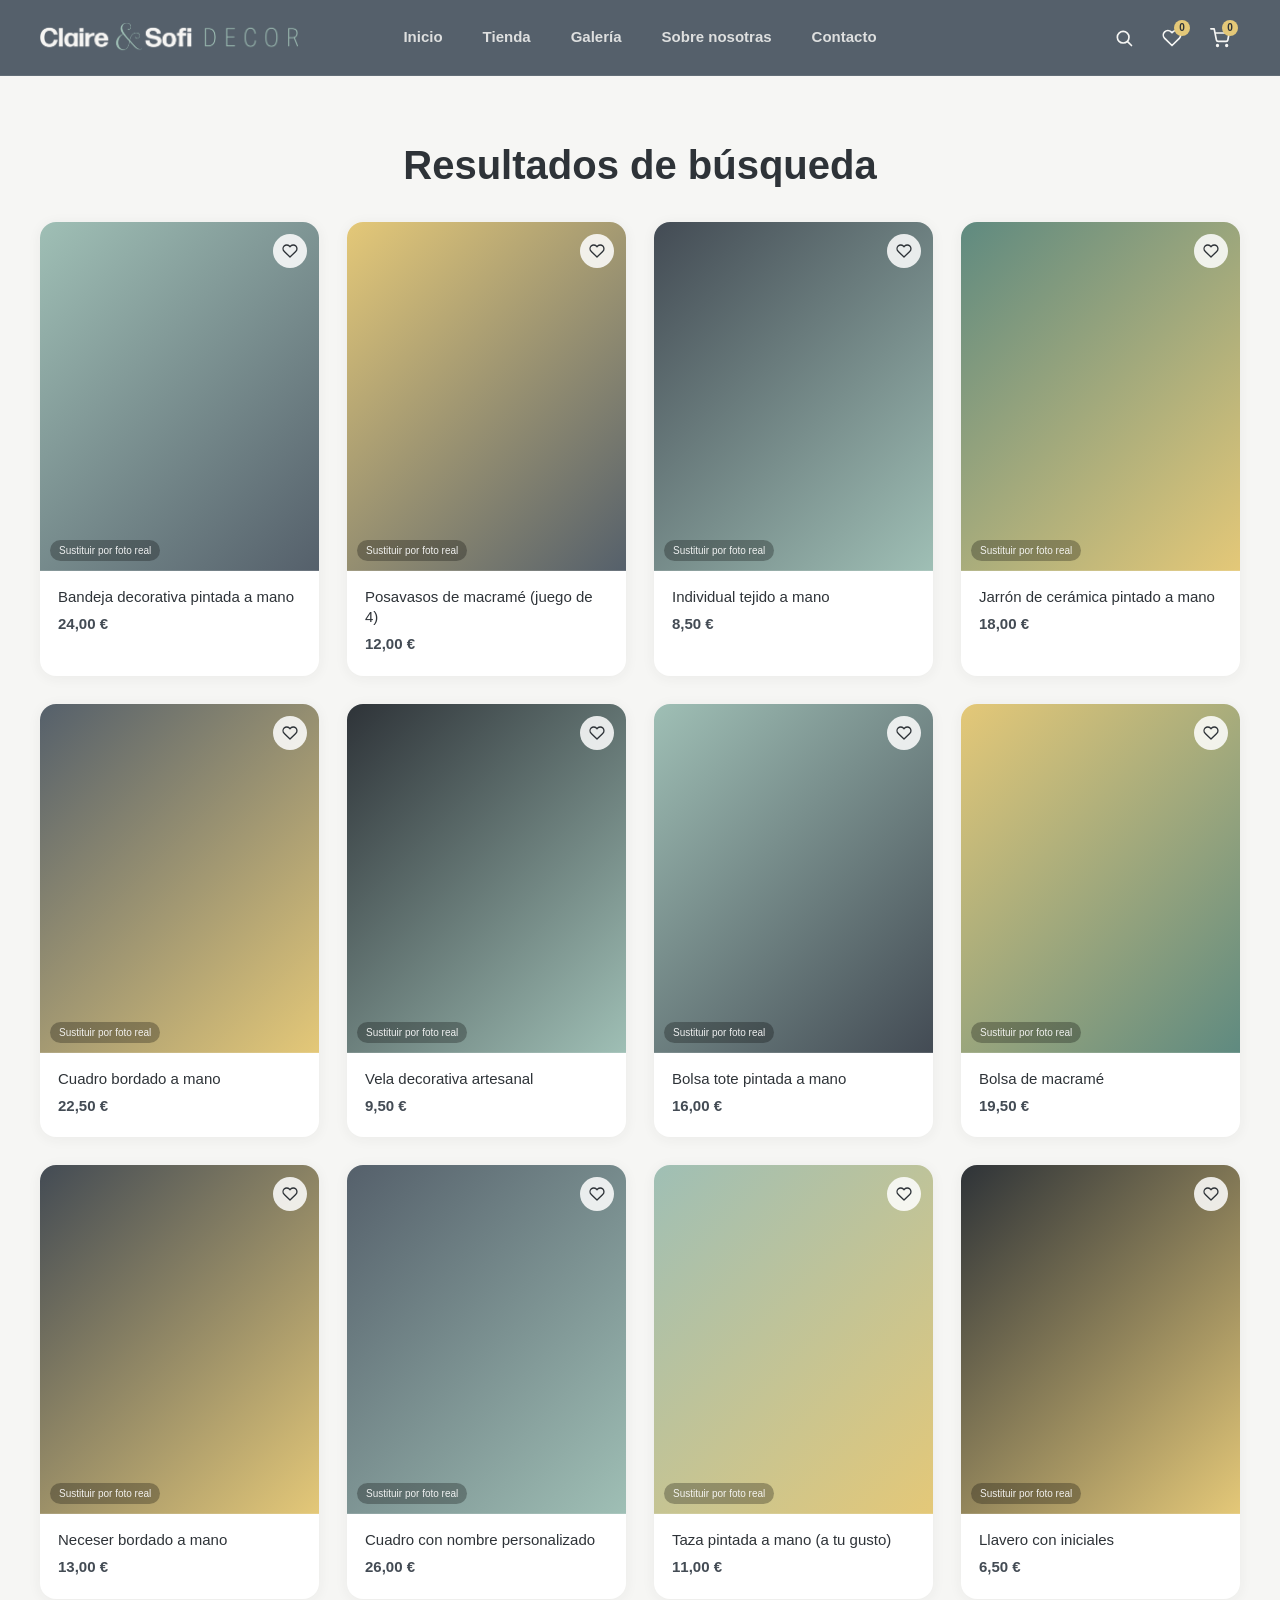
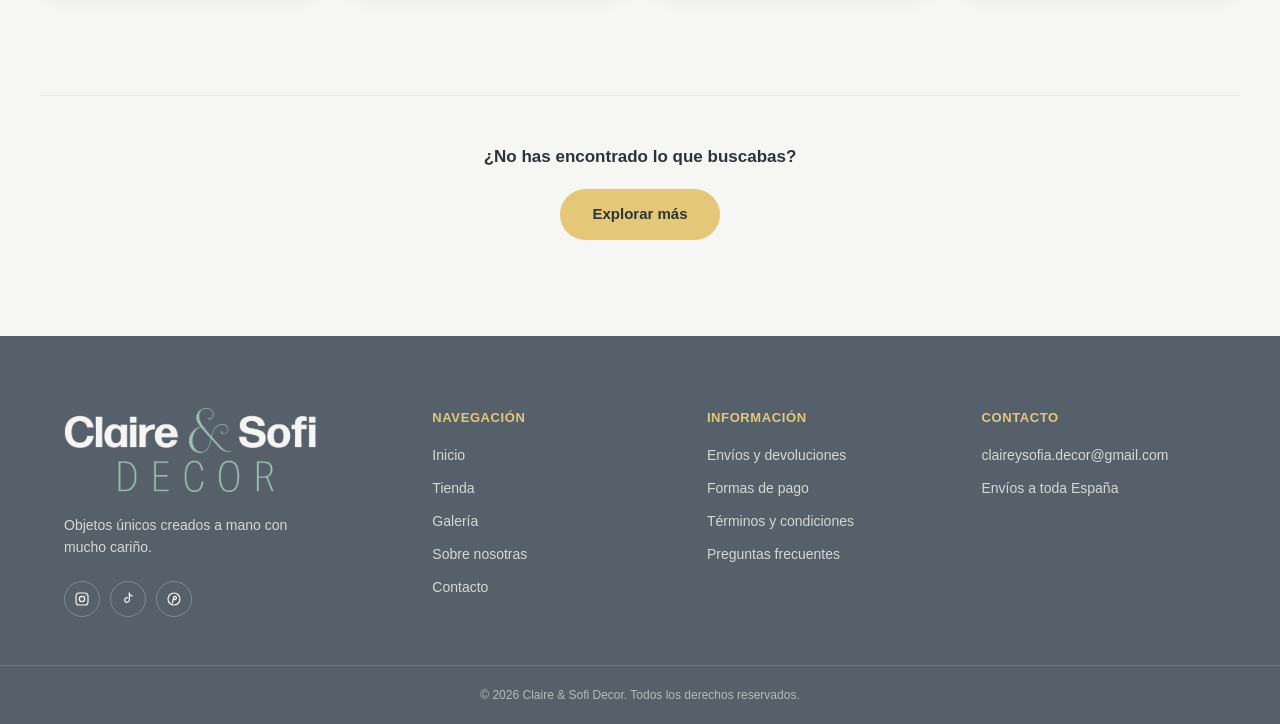
==== busqueda.html @ eb2c7fcc "all-upload" ====
<!DOCTYPE html>
<html lang="es">
<head>
  <meta charset="UTF-8">
  <meta name="viewport" content="width=device-width, initial-scale=1.0">
  <title>Resultados de búsqueda | Claire & Sofi Decor</title>
  <link rel="icon" href="assets/img/favicon_io/favicon.ico" sizes="any">
  <link rel="icon" type="image/png" sizes="32x32" href="assets/img/favicon_io/favicon-32x32.png">
  <link rel="icon" type="image/png" sizes="16x16" href="assets/img/favicon_io/favicon-16x16.png">
  <link rel="apple-touch-icon" sizes="180x180" href="assets/img/favicon_io/apple-touch-icon.png">
  <link rel="manifest" href="assets/img/favicon_io/site.webmanifest">
  <link rel="stylesheet" href="css/style.css">
</head>
<body>

  <!-- ===== NAV BAR ===== -->
  <header class="navbar">
    <div class="navbar__inner">

      <!-- Logo (izquierda) -->
      <a href="index.html" class="navbar__logo">
        <img src="assets/img/Logo_Semicondensed_Claro1.png" alt="Claire & Sofi Decor" class="navbar__logo-img">
      </a>

      <!-- Botón hamburguesa (solo móvil) -->
      <button class="navbar__toggle" id="navToggle" aria-label="Abrir menú" aria-expanded="false">
        <span></span>
        <span></span>
        <span></span>
      </button>

      <!-- Navegación (centro) -->
      <nav class="navbar__nav" id="navMenu">
        <a href="index.html#inicio" class="navbar__link">Inicio</a>

        <!-- "Tienda" abre un desplegable con categorías al pasar el ratón -->
        <div class="navbar__item navbar__item--dropdown" id="tiendaNavItem">
          <a href="tienda.html" class="navbar__link">Tienda</a>
          <div class="tienda-dropdown" id="tiendaDropdown">
            <div class="tienda-dropdown__inner">
              <a href="tienda.html" class="tienda-dropdown__item">
                <span class="tienda-dropdown__circle tienda-dropdown__circle--todo"></span>
                <span class="tienda-dropdown__label">Ver todo</span>
              </a>
              <a href="tienda.html?cat=servir" class="tienda-dropdown__item">
                <span class="tienda-dropdown__circle tienda-dropdown__circle--servir"></span>
                <span class="tienda-dropdown__label">Para servir</span>
              </a>
              <a href="tienda.html?cat=decorar" class="tienda-dropdown__item">
                <span class="tienda-dropdown__circle tienda-dropdown__circle--decorar"></span>
                <span class="tienda-dropdown__label">Para decorar</span>
              </a>
              <a href="tienda.html?cat=bolsas" class="tienda-dropdown__item">
                <span class="tienda-dropdown__circle tienda-dropdown__circle--bolsas"></span>
                <span class="tienda-dropdown__label">Bolsas</span>
              </a>
              <a href="tienda.html?cat=personalizado" class="tienda-dropdown__item">
                <span class="tienda-dropdown__circle tienda-dropdown__circle--personalizado"></span>
                <span class="tienda-dropdown__label">Personalizado</span>
              </a>
            </div>
          </div>
        </div>

        <a href="galeria.html" class="navbar__link">Galería</a>
        <a href="sobre-nosotras.html" class="navbar__link">Sobre nosotras</a>
        <a href="contacto.html" class="navbar__link">Contacto</a>
      </nav>

      <!-- Iconos (derecha) -->
      <div class="navbar__icons">
        <div class="navbar__search" id="navSearch">
          <input type="text" class="navbar__search-input" id="searchInput" placeholder="Buscar productos…" autocomplete="off">
          <button class="navbar__icon-btn navbar__search-btn" aria-label="Buscar" title="Buscar" id="searchToggle">
            <svg viewBox="0 0 24 24" fill="none" stroke="currentColor" stroke-width="2" stroke-linecap="round" stroke-linejoin="round"><circle cx="11" cy="11" r="7"></circle><line x1="21" y1="21" x2="16.65" y2="16.65"></line></svg>
          </button>
        </div>
        <a href="favoritos.html" class="navbar__icon-btn" aria-label="Favoritos" title="Favoritos">
          <svg viewBox="0 0 24 24" fill="none" stroke="currentColor" stroke-width="2" stroke-linecap="round" stroke-linejoin="round"><path d="M20.8 4.6a5.5 5.5 0 0 0-7.8 0L12 5.6l-1-1a5.5 5.5 0 0 0-7.8 7.8l1 1L12 21l7.8-7.6 1-1a5.5 5.5 0 0 0 0-7.8z"></path></svg>
          <span class="navbar__icon-badge" id="favoritesBadge">0</span>
        </a>
        <button class="navbar__icon-btn" aria-label="Carrito" title="Carrito">
          <svg viewBox="0 0 24 24" fill="none" stroke="currentColor" stroke-width="2" stroke-linecap="round" stroke-linejoin="round"><circle cx="9" cy="21" r="1"></circle><circle cx="20" cy="21" r="1"></circle><path d="M1 1h4l2.7 13.4a2 2 0 0 0 2 1.6h9.7a2 2 0 0 0 2-1.6L23 6H6"></path></svg>
          <span class="navbar__icon-badge">0</span>
        </button>
      </div>

    </div>
  </header>

  <!-- Fondo oscurecido mientras el desplegable de "Tienda" está abierto -->
  <div class="tienda-overlay" id="tiendaOverlay"></div>

  <main>

    <!-- ===== CABECERA DE RESULTADOS ===== -->
    <section class="shop-hero">
      <div class="shop-hero__inner">
        <h1 class="shop-hero__title" id="searchResultsTitle">Resultados de búsqueda</h1>
        <p class="shop-hero__subtitle" id="searchResultsSubtitle" hidden></p>
      </div>
    </section>

    <!-- ===== PRODUCTOS COINCIDENTES ===== -->
    <section class="shop">
      <div class="shop__inner">

        <div class="shop__grid" id="searchGrid">

          <!-- Para servir -->
          <article class="product-card" data-category="servir" data-id="bandeja-decorativa" data-description="Bandeja decorativa pintada a mano, ideal para servir en la mesa o decorar una estantería." data-name="Bandeja decorativa pintada a mano" data-price="24,00 €" data-image="linear-gradient(135deg, #9FBFB5, #55606B)">
            <div class="product-card__image" style="background-image: linear-gradient(135deg, #9FBFB5, #55606B);">
              <button class="product-card__fav" aria-label="Añadir a favoritos">
                <svg viewBox="0 0 24 24" fill="none" stroke="currentColor" stroke-width="2" stroke-linecap="round" stroke-linejoin="round"><path d="M20.8 4.6a5.5 5.5 0 0 0-7.8 0L12 5.6l-1-1a5.5 5.5 0 0 0-7.8 7.8l1 1L12 21l7.8-7.6 1-1a5.5 5.5 0 0 0 0-7.8z"></path></svg>
              </button>
              <span class="product-card__tag">Sustituir por foto real</span>
            </div>
            <div class="product-card__body">
              <h3 class="product-card__name">Bandeja decorativa pintada a mano</h3>
              <p class="product-card__price">24,00&nbsp;€</p>
            </div>
          </article>

          <article class="product-card" data-category="servir" data-id="posavasos-macrame" data-description="Juego de 4 posavasos tejidos a mano en macramé, perfectos para proteger tu mesa con estilo." data-name="Posavasos de macramé (juego de 4)" data-price="12,00 €" data-image="linear-gradient(135deg, #E4C878, #55606B)">
            <div class="product-card__image" style="background-image: linear-gradient(135deg, #E4C878, #55606B);">
              <button class="product-card__fav" aria-label="Añadir a favoritos">
                <svg viewBox="0 0 24 24" fill="none" stroke="currentColor" stroke-width="2" stroke-linecap="round" stroke-linejoin="round"><path d="M20.8 4.6a5.5 5.5 0 0 0-7.8 0L12 5.6l-1-1a5.5 5.5 0 0 0-7.8 7.8l1 1L12 21l7.8-7.6 1-1a5.5 5.5 0 0 0 0-7.8z"></path></svg>
              </button>
              <span class="product-card__tag">Sustituir por foto real</span>
            </div>
            <div class="product-card__body">
              <h3 class="product-card__name">Posavasos de macramé (juego de 4)</h3>
              <p class="product-card__price">12,00&nbsp;€</p>
            </div>
          </article>

          <article class="product-card" data-category="servir" data-id="individual-tejido" data-description="Individual tejido a mano en fibra natural, para vestir la mesa en el día a día o en ocasiones especiales." data-name="Individual tejido a mano" data-price="8,50 €" data-image="linear-gradient(135deg, #434B54, #9FBFB5)">
            <div class="product-card__image" style="background-image: linear-gradient(135deg, #434B54, #9FBFB5);">
              <button class="product-card__fav" aria-label="Añadir a favoritos">
                <svg viewBox="0 0 24 24" fill="none" stroke="currentColor" stroke-width="2" stroke-linecap="round" stroke-linejoin="round"><path d="M20.8 4.6a5.5 5.5 0 0 0-7.8 0L12 5.6l-1-1a5.5 5.5 0 0 0-7.8 7.8l1 1L12 21l7.8-7.6 1-1a5.5 5.5 0 0 0 0-7.8z"></path></svg>
              </button>
              <span class="product-card__tag">Sustituir por foto real</span>
            </div>
            <div class="product-card__body">
              <h3 class="product-card__name">Individual tejido a mano</h3>
              <p class="product-card__price">8,50&nbsp;€</p>
            </div>
          </article>

          <!-- Para decorar -->
          <article class="product-card" data-category="decorar" data-id="jarron-ceramica" data-description="Jarrón de cerámica pintado a mano, pieza única para flores secas o naturales." data-name="Jarrón de cerámica pintado a mano" data-price="18,00 €" data-image="linear-gradient(135deg, #5F8A80, #E4C878)">
            <div class="product-card__image" style="background-image: linear-gradient(135deg, #5F8A80, #E4C878);">
              <button class="product-card__fav" aria-label="Añadir a favoritos">
                <svg viewBox="0 0 24 24" fill="none" stroke="currentColor" stroke-width="2" stroke-linecap="round" stroke-linejoin="round"><path d="M20.8 4.6a5.5 5.5 0 0 0-7.8 0L12 5.6l-1-1a5.5 5.5 0 0 0-7.8 7.8l1 1L12 21l7.8-7.6 1-1a5.5 5.5 0 0 0 0-7.8z"></path></svg>
              </button>
              <span class="product-card__tag">Sustituir por foto real</span>
            </div>
            <div class="product-card__body">
              <h3 class="product-card__name">Jarrón de cerámica pintado a mano</h3>
              <p class="product-card__price">18,00&nbsp;€</p>
            </div>
          </article>

          <article class="product-card" data-category="decorar" data-id="cuadro-bordado" data-description="Cuadro bordado a mano con hilo de algodón, un toque textil y artesanal para cualquier pared." data-name="Cuadro bordado a mano" data-price="22,50 €" data-image="linear-gradient(135deg, #55606B, #E4C878)">
            <div class="product-card__image" style="background-image: linear-gradient(135deg, #55606B, #E4C878);">
              <button class="product-card__fav" aria-label="Añadir a favoritos">
                <svg viewBox="0 0 24 24" fill="none" stroke="currentColor" stroke-width="2" stroke-linecap="round" stroke-linejoin="round"><path d="M20.8 4.6a5.5 5.5 0 0 0-7.8 0L12 5.6l-1-1a5.5 5.5 0 0 0-7.8 7.8l1 1L12 21l7.8-7.6 1-1a5.5 5.5 0 0 0 0-7.8z"></path></svg>
              </button>
              <span class="product-card__tag">Sustituir por foto real</span>
            </div>
            <div class="product-card__body">
              <h3 class="product-card__name">Cuadro bordado a mano</h3>
              <p class="product-card__price">22,50&nbsp;€</p>
            </div>
          </article>

          <article class="product-card" data-category="decorar" data-id="vela-decorativa" data-description="Vela decorativa artesanal, aromática y hecha con cera natural." data-name="Vela decorativa artesanal" data-price="9,50 €" data-image="linear-gradient(135deg, #2E3338, #9FBFB5)">
            <div class="product-card__image" style="background-image: linear-gradient(135deg, #2E3338, #9FBFB5);">
              <button class="product-card__fav" aria-label="Añadir a favoritos">
                <svg viewBox="0 0 24 24" fill="none" stroke="currentColor" stroke-width="2" stroke-linecap="round" stroke-linejoin="round"><path d="M20.8 4.6a5.5 5.5 0 0 0-7.8 0L12 5.6l-1-1a5.5 5.5 0 0 0-7.8 7.8l1 1L12 21l7.8-7.6 1-1a5.5 5.5 0 0 0 0-7.8z"></path></svg>
              </button>
              <span class="product-card__tag">Sustituir por foto real</span>
            </div>
            <div class="product-card__body">
              <h3 class="product-card__name">Vela decorativa artesanal</h3>
              <p class="product-card__price">9,50&nbsp;€</p>
            </div>
          </article>

          <!-- Bolsas -->
          <article class="product-card" data-category="bolsas" data-id="bolsa-tote" data-description="Bolsa tote de tela pintada a mano, resistente y perfecta para el día a día." data-name="Bolsa tote pintada a mano" data-price="16,00 €" data-image="linear-gradient(135deg, #9FBFB5, #434B54)">
            <div class="product-card__image" style="background-image: linear-gradient(135deg, #9FBFB5, #434B54);">
              <button class="product-card__fav" aria-label="Añadir a favoritos">
                <svg viewBox="0 0 24 24" fill="none" stroke="currentColor" stroke-width="2" stroke-linecap="round" stroke-linejoin="round"><path d="M20.8 4.6a5.5 5.5 0 0 0-7.8 0L12 5.6l-1-1a5.5 5.5 0 0 0-7.8 7.8l1 1L12 21l7.8-7.6 1-1a5.5 5.5 0 0 0 0-7.8z"></path></svg>
              </button>
              <span class="product-card__tag">Sustituir por foto real</span>
            </div>
            <div class="product-card__body">
              <h3 class="product-card__name">Bolsa tote pintada a mano</h3>
              <p class="product-card__price">16,00&nbsp;€</p>
            </div>
          </article>

          <article class="product-card" data-category="bolsas" data-id="bolsa-macrame" data-description="Bolsa tejida a mano en macramé, ligera y con mucho carácter." data-name="Bolsa de macramé" data-price="19,50 €" data-image="linear-gradient(135deg, #E4C878, #5F8A80)">
            <div class="product-card__image" style="background-image: linear-gradient(135deg, #E4C878, #5F8A80);">
              <button class="product-card__fav" aria-label="Añadir a favoritos">
                <svg viewBox="0 0 24 24" fill="none" stroke="currentColor" stroke-width="2" stroke-linecap="round" stroke-linejoin="round"><path d="M20.8 4.6a5.5 5.5 0 0 0-7.8 0L12 5.6l-1-1a5.5 5.5 0 0 0-7.8 7.8l1 1L12 21l7.8-7.6 1-1a5.5 5.5 0 0 0 0-7.8z"></path></svg>
              </button>
              <span class="product-card__tag">Sustituir por foto real</span>
            </div>
            <div class="product-card__body">
              <h3 class="product-card__name">Bolsa de macramé</h3>
              <p class="product-card__price">19,50&nbsp;€</p>
            </div>
          </article>

          <article class="product-card" data-category="bolsas" data-id="neceser-bordado" data-description="Neceser bordado a mano, ideal para guardar tus cosas con un toque personal." data-name="Neceser bordado a mano" data-price="13,00 €" data-image="linear-gradient(135deg, #434B54, #E4C878)">
            <div class="product-card__image" style="background-image: linear-gradient(135deg, #434B54, #E4C878);">
              <button class="product-card__fav" aria-label="Añadir a favoritos">
                <svg viewBox="0 0 24 24" fill="none" stroke="currentColor" stroke-width="2" stroke-linecap="round" stroke-linejoin="round"><path d="M20.8 4.6a5.5 5.5 0 0 0-7.8 0L12 5.6l-1-1a5.5 5.5 0 0 0-7.8 7.8l1 1L12 21l7.8-7.6 1-1a5.5 5.5 0 0 0 0-7.8z"></path></svg>
              </button>
              <span class="product-card__tag">Sustituir por foto real</span>
            </div>
            <div class="product-card__body">
              <h3 class="product-card__name">Neceser bordado a mano</h3>
              <p class="product-card__price">13,00&nbsp;€</p>
            </div>
          </article>

          <!-- Personalizado -->
          <article class="product-card" data-category="personalizado" data-id="cuadro-personalizado" data-description="Cuadro personalizado con el nombre que tú elijas, perfecto como regalo." data-name="Cuadro con nombre personalizado" data-price="26,00 €" data-image="linear-gradient(135deg, #55606B, #9FBFB5)">
            <div class="product-card__image" style="background-image: linear-gradient(135deg, #55606B, #9FBFB5);">
              <button class="product-card__fav" aria-label="Añadir a favoritos">
                <svg viewBox="0 0 24 24" fill="none" stroke="currentColor" stroke-width="2" stroke-linecap="round" stroke-linejoin="round"><path d="M20.8 4.6a5.5 5.5 0 0 0-7.8 0L12 5.6l-1-1a5.5 5.5 0 0 0-7.8 7.8l1 1L12 21l7.8-7.6 1-1a5.5 5.5 0 0 0 0-7.8z"></path></svg>
              </button>
              <span class="product-card__tag">Sustituir por foto real</span>
            </div>
            <div class="product-card__body">
              <h3 class="product-card__name">Cuadro con nombre personalizado</h3>
              <p class="product-card__price">26,00&nbsp;€</p>
            </div>
          </article>

          <article class="product-card" data-category="personalizado" data-id="taza-personalizada" data-description="Taza pintada a mano y personalizable a tu gusto, ideal para regalar." data-name="Taza pintada a mano (a tu gusto)" data-price="11,00 €" data-image="linear-gradient(135deg, #9FBFB5, #E4C878)">
            <div class="product-card__image" style="background-image: linear-gradient(135deg, #9FBFB5, #E4C878);">
              <button class="product-card__fav" aria-label="Añadir a favoritos">
                <svg viewBox="0 0 24 24" fill="none" stroke="currentColor" stroke-width="2" stroke-linecap="round" stroke-linejoin="round"><path d="M20.8 4.6a5.5 5.5 0 0 0-7.8 0L12 5.6l-1-1a5.5 5.5 0 0 0-7.8 7.8l1 1L12 21l7.8-7.6 1-1a5.5 5.5 0 0 0 0-7.8z"></path></svg>
              </button>
              <span class="product-card__tag">Sustituir por foto real</span>
            </div>
            <div class="product-card__body">
              <h3 class="product-card__name">Taza pintada a mano (a tu gusto)</h3>
              <p class="product-card__price">11,00&nbsp;€</p>
            </div>
          </article>

          <article class="product-card" data-category="personalizado" data-id="llavero-iniciales" data-description="Llavero artesanal personalizado con las iniciales que quieras." data-name="Llavero con iniciales" data-price="6,50 €" data-image="linear-gradient(135deg, #2E3338, #E4C878)">
            <div class="product-card__image" style="background-image: linear-gradient(135deg, #2E3338, #E4C878);">
              <button class="product-card__fav" aria-label="Añadir a favoritos">
                <svg viewBox="0 0 24 24" fill="none" stroke="currentColor" stroke-width="2" stroke-linecap="round" stroke-linejoin="round"><path d="M20.8 4.6a5.5 5.5 0 0 0-7.8 0L12 5.6l-1-1a5.5 5.5 0 0 0-7.8 7.8l1 1L12 21l7.8-7.6 1-1a5.5 5.5 0 0 0 0-7.8z"></path></svg>
              </button>
              <span class="product-card__tag">Sustituir por foto real</span>
            </div>
            <div class="product-card__body">
              <h3 class="product-card__name">Llavero con iniciales</h3>
              <p class="product-card__price">6,50&nbsp;€</p>
            </div>
          </article>

        </div>

        <p class="shop__empty" id="searchEmpty" hidden>No hemos encontrado ningún producto que coincida con tu búsqueda.</p>

      </div>
    </section>

    <!-- ===== ¿NO HAS ENCONTRADO LO QUE BUSCABAS? ===== -->
    <section class="search-more">
      <div class="search-more__inner">
        <p class="search-more__text">¿No has encontrado lo que buscabas?</p>
        <a href="tienda.html" class="btn-accent">Explorar más</a>
      </div>
    </section>

  </main>

  <!-- ===== PIE DE PÁGINA ===== -->
  <footer class="footer">
    <div class="footer__inner">

      <div class="footer__col footer__col--brand">
        <img src="assets/img/Logo_Claro1.png" alt="Claire & Sofi Decor" class="footer__logo">
        <p class="footer__tagline">Objetos únicos creados a mano con mucho cariño.</p>
        <div class="footer__social">
          <a href="#" class="footer__social-link" aria-label="Instagram">
            <svg viewBox="0 0 24 24" fill="none" stroke="currentColor" stroke-width="1.8" stroke-linecap="round" stroke-linejoin="round"><rect x="3" y="3" width="18" height="18" rx="5"></rect><circle cx="12" cy="12" r="4"></circle><circle cx="17.5" cy="6.5" r="0.8" fill="currentColor" stroke="none"></circle></svg>
          </a>
          <a href="#" class="footer__social-link" aria-label="TikTok">
            <svg viewBox="0 0 24 24" fill="none" stroke="currentColor" stroke-width="1.8" stroke-linecap="round" stroke-linejoin="round"><path d="M14 3v10.5a3.5 3.5 0 1 1-3-3.46"></path><path d="M14 3c0 2.5 2 4.5 4.5 4.5"></path></svg>
          </a>
          <a href="#" class="footer__social-link" aria-label="Pinterest">
            <svg viewBox="0 0 24 24" fill="none" stroke="currentColor" stroke-width="1.8" stroke-linecap="round" stroke-linejoin="round"><circle cx="12" cy="12" r="9"></circle><path d="M9.5 18c1-3.5 1.5-6 2-8.5.4-2 3.5-2 4 .2.3 1.4-.5 3.3-2.2 3.3-1 0-1.6-.7-1.4-1.7"></path></svg>
          </a>
        </div>
      </div>

      <div class="footer__col">
        <h3 class="footer__heading">Navegación</h3>
        <nav class="footer__links">
          <a href="index.html#inicio">Inicio</a>
          <a href="tienda.html">Tienda</a>
          <a href="galeria.html">Galería</a>
          <a href="sobre-nosotras.html">Sobre nosotras</a>
          <a href="contacto.html">Contacto</a>
        </nav>
      </div>

      <div class="footer__col">
        <h3 class="footer__heading">Información</h3>
        <nav class="footer__links">
          <a href="#">Envíos y devoluciones</a>
          <a href="#">Formas de pago</a>
          <a href="#">Términos y condiciones</a>
          <a href="contacto.html#preguntas-frecuentes">Preguntas frecuentes</a>
        </nav>
      </div>

      <div class="footer__col">
        <h3 class="footer__heading">Contacto</h3>
        <nav class="footer__links">
          <a href="mailto:claireysofia.decor@gmail.com">claireysofia.decor@gmail.com</a>
          <span class="footer__info">Envíos a toda España</span>
        </nav>
      </div>

    </div>

    <div class="footer__bottom">
      <p>© 2026 Claire & Sofi Decor. Todos los derechos reservados.</p>
    </div>
  </footer>

  <script src="js/script.js"></script>
</body>
</html>
---- css/style.css ----
/* =========================================================
   Claire & Sofi Decor — hoja de estilos base
   Paleta: C · Minimal elegante (gris + amarillo + verde agua)
   ========================================================= */

:root {
  /* Paleta de color (fácil de cambiar más adelante) */
  --color-bg:        #F6F6F4; /* gris muy claro, fondo */
  --color-surface:   #FFFFFF; /* blanco tarjetas / nav */
  --color-text:      #2E3338; /* gris casi negro, texto */
  --color-text-soft: #5A616A; /* gris oscuro, texto secundario (antes #8A9099, muy claro para leer bien) */

  --color-primary:   #55606B; /* gris pizarra (color principal) */
  --color-primary-dark: #434B54;
  --color-secondary: #9FBFB5; /* verde agua (acento 2) */
  --color-accent:    #E4C878; /* amarillo suave (acento 1) */

  --color-border:    #EAEAE7;

  /* Tipografía */
  /* Aktiv Grotesk Cd Thin es una fuente de pago (Dalton Maag), no está en Google Fonts.
     Si tenéis los archivos (.woff2), añadidlos en assets/fonts/ y avisadme para
     activar el @font-face de abajo. Mientras tanto se usa un fallback del sistema. */
  --font-heading: 'Aktiv Grotesk Cd Thin', 'Oswald', 'Arial Narrow', sans-serif;
  /* El texto de cuerpo (párrafos) usaba la misma fuente que los títulos —
     "Cd" es condensada y "Thin" muy fina, y con el fallback (Oswald/Arial
     Narrow, también condensados) el texto largo se leía demasiado
     delgado y apretado. Ahora usa un fallback de ancho normal (el mismo
     tipo de pila que --font-nav) mientras no haya un archivo de la
     tipografía real pensado para párrafos. */
  --font-body: 'Aktiv Grotesk', -apple-system, BlinkMacSystemFont, 'Segoe UI', Roboto, Helvetica, Arial, sans-serif;
  /* Variante para la nav bar: ni "Thin" (demasiado fina) ni "Cd"/condensada
     (demasiado compacta). Se prueba primero el ancho normal de Aktiv
     Grotesk en un peso medio, y si no está instalada, el fallback ya NO
     es una tipografía condensada (Oswald/Arial Narrow lo son) sino una
     de ancho normal. */
  --font-nav: 'Aktiv Grotesk Medium', 'Aktiv Grotesk', -apple-system, BlinkMacSystemFont, 'Segoe UI', Roboto, Helvetica, Arial, sans-serif;

  /* Layout */
  --nav-height: 76px;
  --max-width: 1200px;
}

/* Cuando tengáis los archivos de la fuente, descomentad esto y ajustad la ruta:
@font-face {
  font-family: 'Aktiv Grotesk Cd Thin';
  src: url('../assets/fonts/AktivGroteskCd-Thin.woff2') format('woff2');
  font-weight: 100;
  font-style: normal;
  font-display: swap;
}
*/

/* ---------- Reset básico ---------- */
* {
  margin: 0;
  padding: 0;
  box-sizing: border-box;
}

html {
  scroll-behavior: smooth;
  scroll-padding-top: var(--nav-height);
}

body {
  font-family: var(--font-body);
  background-color: var(--color-bg);
  color: var(--color-text);
  line-height: 1.5;
  -webkit-font-smoothing: antialiased;
}

a {
  text-decoration: none;
  color: inherit;
}

button {
  font-family: inherit;
  cursor: pointer;
  border: none;
  background: none;
}

img {
  max-width: 100%;
  display: block;
}

ul {
  list-style: none;
}

/* =========================================================
   NAV BAR
   ========================================================= */

.navbar {
  position: sticky;
  top: 0;
  z-index: 100;
  height: var(--nav-height);
  background-color: var(--color-primary); /* gris pizarra #55606B */
  border-bottom: 1px solid rgba(255,255,255,0.08);
  font-family: var(--font-nav); /* versión más gruesa que el Thin del resto de la página */
}

.navbar__inner {
  /* Sin max-width: si no, en pantallas anchas el contenido se queda centrado
     en una franja de 1200px y deja huecos enormes a los lados aunque el
     padding sea pequeño. Así el logo/iconos quedan cerca del borde real
     de la ventana, con solo el padding de abajo como margen. */
  height: 100%;
  padding: 0 40px;
  display: flex;
  align-items: center;
  justify-content: space-between;
  gap: 16px;
}

/* --- Logo --- */
.navbar__logo {
  display: flex;
  align-items: center;
  gap: 8px;
  flex-shrink: 0;
}

.navbar__logo-img {
  height: 30px;
  width: auto;
  display: block;
}

/* --- Navegación central --- */
.navbar__nav {
  display: flex;
  align-items: center;
  gap: 36px;
  position: absolute;
  left: 50%;
  transform: translateX(-50%);
}

.navbar__link {
  position: relative;
  font-size: 15px;
  font-weight: 600;
  color: var(--color-bg); /* nav de fondo oscuro: texto claro por defecto */
  opacity: 0.85;
  padding: 8px 2px;
  transition: color 0.2s ease, opacity 0.2s ease;
  white-space: nowrap;
}

.navbar__link::after {
  content: '';
  position: absolute;
  left: 0;
  right: 0;
  bottom: 0;
  height: 2px;
  background-color: var(--color-accent);
  transform: scaleX(0);
  transform-origin: center;
  transition: transform 0.2s ease;
}

.navbar__link:hover {
  color: #fff;
  opacity: 1;
}

.navbar__link:hover::after {
  transform: scaleX(1);
}

.navbar__link.is-active {
  color: var(--color-accent);
  opacity: 1;
}

.navbar__link.is-active::after {
  transform: scaleX(1);
}

/* --- Iconos derecha --- */
.navbar__icons {
  display: flex;
  align-items: center;
  gap: 8px;
  flex-shrink: 0;
}

.navbar__icon-btn {
  position: relative;
  display: flex;
  align-items: center;
  justify-content: center;
  width: 40px;
  height: 40px;
  border-radius: 50%;
  color: var(--color-bg); /* nav de fondo oscuro: iconos claros */
  transition: background-color 0.2s ease, color 0.2s ease;
}

.navbar__icon-btn svg {
  width: 20px;
  height: 20px;
}

.navbar__icon-btn:hover {
  background-color: var(--color-surface);
  color: var(--color-primary);
}

.navbar__icon-btn.is-active {
  background-color: var(--color-surface);
  color: var(--color-primary);
}

/* --- Búsqueda expandible --- */
.navbar__search {
  position: relative;
  display: flex;
  align-items: center;
}

.navbar__search-btn {
  position: relative;
  z-index: 2;
}

/* Mientras la barra está desplegada, el icono se apoya sobre un fondo
   blanco: tiene que verse oscuro (por defecto es claro, pensado para el
   fondo oscuro de la navbar) y además pasa a funcionar como botón de
   "buscar" que lleva a la página de resultados. */
.navbar__search.is-open .navbar__search-btn {
  color: var(--color-primary-dark);
}

.navbar__search.is-open .navbar__search-btn:hover {
  background-color: var(--color-surface);
  color: var(--color-primary-dark);
}

.navbar__search-input {
  position: absolute;
  top: 50%;
  right: 0;
  transform: translateY(-50%);
  width: 0;
  height: 40px;
  padding: 0;
  border: none;
  outline: none;
  border-radius: 999px;
  background-color: #fff;
  color: var(--color-text);
  font-family: inherit;
  font-size: 14px;
  opacity: 0;
  pointer-events: none;
  box-shadow: 0 8px 20px rgba(46, 51, 56, 0.18);
  transition: width 0.25s ease, opacity 0.2s ease, padding 0.25s ease;
}

.navbar__search-input::placeholder {
  color: var(--color-text-soft);
}

.navbar__search.is-open .navbar__search-input {
  width: 240px;
  padding: 0 48px 0 18px;
  opacity: 1;
  pointer-events: auto;
}

.navbar__icon-badge {
  position: absolute;
  top: 2px;
  right: 2px;
  min-width: 16px;
  height: 16px;
  padding: 0 3px;
  border-radius: 999px;
  background-color: var(--color-accent);
  color: var(--color-text);
  font-size: 10px;
  font-weight: 700;
  display: flex;
  align-items: center;
  justify-content: center;
}

/* --- Botón hamburguesa (oculto en escritorio) --- */
.navbar__toggle {
  display: none;
  flex-direction: column;
  justify-content: center;
  gap: 5px;
  width: 32px;
  height: 32px;
  flex-shrink: 0; /* nunca se aplasta, aunque el logo/iconos ocupen espacio */
}

.navbar__toggle span {
  display: block;
  height: 2px;
  width: 100%;
  background-color: var(--color-bg); /* claro: se ve sobre el gris pizarra */
  border-radius: 2px;
  transition: transform 0.2s ease, opacity 0.2s ease;
}

/* =========================================================
   MENÚ DESPLEGABLE "TIENDA"
   ========================================================= */

.navbar__item--dropdown {
  display: flex;
  align-items: center;
  height: 100%;
}

/* Fondo que oscurece el resto de la página mientras el desplegable está abierto */
.tienda-overlay {
  position: fixed;
  top: var(--nav-height);
  left: 0;
  right: 0;
  bottom: 0;
  z-index: 90;
  background-color: rgba(46, 51, 56, 0.55);
  opacity: 0;
  visibility: hidden;
  pointer-events: none;
  transition: opacity 0.25s ease, visibility 0.25s ease;
}

.tienda-overlay.is-open {
  opacity: 1;
  visibility: visible;
  pointer-events: auto;
}

.tienda-dropdown {
  position: fixed;
  top: var(--nav-height);
  left: 50%;
  z-index: 95;
  transform: translate(-50%, -8px);
  opacity: 0;
  visibility: hidden;
  pointer-events: none;
  transition: opacity 0.2s ease, transform 0.2s ease, visibility 0.2s;
}

.tienda-dropdown.is-open {
  transform: translate(-50%, 0);
  opacity: 1;
  visibility: visible;
  pointer-events: auto;
}

.tienda-dropdown__inner {
  display: flex;
  gap: 36px;
  background-color: var(--color-surface);
  /* pegado a la nav bar: solo redondeado por abajo, sin hueco arriba */
  border-radius: 0 0 20px 20px;
  box-shadow: 0 20px 45px rgba(46, 51, 56, 0.18);
  padding: 32px 40px;
}

.tienda-dropdown__item {
  display: flex;
  flex-direction: column;
  align-items: center;
  gap: 12px;
  width: 100px;
  text-align: center;
  transition: transform 0.2s ease;
}

.tienda-dropdown__item:hover {
  transform: translateY(-3px);
}

.tienda-dropdown__circle {
  width: 84px;
  height: 84px;
  border-radius: 50%;
  background-size: cover;
  background-position: center;
  box-shadow: 0 6px 16px rgba(46, 51, 56, 0.15);
}

.tienda-dropdown__circle--todo { background-image: linear-gradient(135deg, #55606B, #9FBFB5); }
.tienda-dropdown__circle--servir { background-image: linear-gradient(135deg, #9FBFB5, #E4C878); }
.tienda-dropdown__circle--decorar { background-image: linear-gradient(135deg, #434B54, #9FBFB5); }
.tienda-dropdown__circle--bolsas { background-image: linear-gradient(135deg, #E4C878, #55606B); }
.tienda-dropdown__circle--personalizado { background-image: linear-gradient(135deg, #2E3338, #9FBFB5); }

.tienda-dropdown__label {
  font-size: 13px;
  font-weight: 600;
  color: var(--color-text);
}

/* =========================================================
   CARRUSEL
   ========================================================= */

.carousel {
  position: relative;
  width: 100%;
  height: 62vh;
  min-height: 380px;
  max-height: 640px;
  overflow: hidden;
  background-color: var(--color-text);
}

.carousel__track {
  position: relative;
  width: 100%;
  height: 100%;
}

.carousel__slide {
  position: absolute;
  inset: 0;
  display: flex;
  align-items: center;
  background-size: cover;
  background-position: center;
  opacity: 0;
  visibility: hidden;
  transition: opacity 0.9s ease;
}

.carousel__slide.is-active {
  opacity: 1;
  visibility: visible;
}

.carousel__slide::before {
  content: '';
  position: absolute;
  inset: 0;
  background: linear-gradient(90deg, rgba(0,0,0,0.35) 0%, rgba(0,0,0,0.05) 55%, rgba(0,0,0,0) 100%);
}

.carousel__content {
  position: relative;
  z-index: 2;
  max-width: var(--max-width);
  width: 100%;
  margin: 0 auto;
  padding: 0 24px;
}

.carousel__eyebrow {
  color: #fff;
  font-size: 14px;
  font-weight: 600;
  letter-spacing: 1.5px;
  text-transform: uppercase;
  opacity: 0.9;
  margin-bottom: 10px;
}

.carousel__title {
  font-family: var(--font-heading);
  color: #fff;
  font-size: clamp(28px, 5vw, 48px);
  font-weight: 700;
  max-width: 560px;
  margin-bottom: 24px;
  text-shadow: 0 2px 12px rgba(0,0,0,0.15);
}

.carousel__cta {
  display: inline-block;
  background-color: var(--color-accent);
  color: var(--color-text);
  font-weight: 700;
  font-size: 15px;
  padding: 14px 28px;
  border-radius: 999px;
  transition: transform 0.2s ease, box-shadow 0.2s ease;
}

.carousel__cta:hover {
  transform: translateY(-2px);
  box-shadow: 0 8px 20px rgba(0,0,0,0.2);
}

/* Etiqueta temporal que marca dónde va cada foto real */
.carousel__placeholder-tag {
  position: absolute;
  bottom: 16px;
  right: 16px;
  z-index: 2;
  font-size: 11px;
  color: rgba(255,255,255,0.85);
  background-color: rgba(0,0,0,0.25);
  padding: 4px 10px;
  border-radius: 999px;
}

/* --- Flechas ---
   Solo el icono (blanco), sin círculo ni fondo. Una sombra sutil mantiene
   la flecha legible incluso encima de las zonas más claras del carrusel. */
.carousel__arrow {
  position: absolute;
  top: 50%;
  transform: translateY(-50%);
  z-index: 3;
  width: 40px;
  height: 40px;
  display: flex;
  align-items: center;
  justify-content: center;
  transition: transform 0.2s ease, opacity 0.2s ease;
}

.carousel__arrow:hover {
  transform: translateY(-50%) scale(1.12);
}

.carousel__arrow-icon {
  width: 26px;
  height: auto;
  filter: drop-shadow(0 1px 5px rgba(0,0,0,0.45));
}

.carousel__arrow--prev { left: 20px; }
.carousel__arrow--next { right: 20px; }

/* --- Puntos --- */
.carousel__dots {
  position: absolute;
  bottom: 20px;
  left: 50%;
  transform: translateX(-50%);
  z-index: 3;
  display: flex;
  gap: 10px;
}

.carousel__dot {
  width: 9px;
  height: 9px;
  border-radius: 50%;
  background-color: rgba(255,255,255,0.5);
  transition: background-color 0.2s ease, transform 0.2s ease;
}

.carousel__dot.is-active {
  background-color: #fff;
  transform: scale(1.25);
}

/* =========================================================
   PRODUCTOS DESTACADOS
   ========================================================= */

.featured {
  padding: 88px 24px 96px;
}

.featured__inner {
  max-width: var(--max-width);
  margin: 0 auto;
}

.featured__title {
  font-family: var(--font-heading);
  font-size: clamp(28px, 3.6vw, 38px);
  font-weight: 700;
  text-align: center;
  color: var(--color-text);
  margin-bottom: 12px;
}

.featured__grid {
  display: grid;
  grid-template-columns: repeat(4, 1fr);
  gap: 28px;
}

/* --- Tarjeta de producto --- */
.product-card {
  display: flex;
  flex-direction: column;
  border-radius: 16px;
  overflow: hidden;
  background-color: var(--color-surface);
  box-shadow: 0 2px 14px rgba(46, 51, 56, 0.06);
  transition: transform 0.25s ease, box-shadow 0.25s ease;
}

.product-card:hover {
  transform: translateY(-4px);
  box-shadow: 0 14px 28px rgba(46, 51, 56, 0.12);
}

.product-card__image {
  position: relative;
  aspect-ratio: 4 / 5;
  background-size: cover;
  background-position: center;
}

.product-card__fav {
  position: absolute;
  top: 12px;
  right: 12px;
  width: 34px;
  height: 34px;
  border-radius: 50%;
  display: flex;
  align-items: center;
  justify-content: center;
  background-color: rgba(255,255,255,0.85);
  color: var(--color-text);
  transition: background-color 0.2s ease, color 0.2s ease;
}

.product-card__fav svg {
  width: 16px;
  height: 16px;
}

.product-card__fav:hover {
  background-color: #fff;
  color: var(--color-primary-dark);
}

/* Favorito marcado: el corazón se rellena */
.product-card__fav.is-active {
  background-color: #fff;
  color: #C75C4B;
}

.product-card__fav.is-active svg {
  fill: currentColor;
}

.product-card__tag {
  position: absolute;
  bottom: 10px;
  left: 10px;
  font-size: 10px;
  color: rgba(255,255,255,0.9);
  background-color: rgba(0,0,0,0.28);
  padding: 3px 9px;
  border-radius: 999px;
}

.product-card__body {
  padding: 16px 18px 20px;
}

.product-card__name {
  font-size: 15px;
  font-weight: 500;
  color: var(--color-text);
  margin-bottom: 6px;
  line-height: 1.35;
}

.product-card__price {
  font-size: 15px;
  font-weight: 700;
  color: var(--color-primary-dark);
}

.featured__more {
  display: block;
  width: fit-content;
  margin: 48px auto 0;
  font-size: 14px;
  font-weight: 600;
  color: var(--color-text);
  padding-bottom: 3px;
  border-bottom: 1px solid var(--color-text);
}

/* =========================================================
   RESEÑAS / TESTIMONIOS (carrusel)
   ========================================================= */

.testimonials {
  padding: 88px 24px 96px;
  background-color: var(--color-surface);
}

.testimonials__inner {
  max-width: 760px;
  margin: 0 auto;
  text-align: center;
}

.testimonials__title {
  font-family: var(--font-heading);
  font-size: clamp(28px, 3.6vw, 38px);
  font-weight: 700;
  color: var(--color-text);
  margin-bottom: 48px;
}

.testimonials__viewport {
  position: relative;
  padding: 0 56px;
}

.testimonials__track {
  display: grid;
}

.testimonial {
  grid-area: 1 / 1;
  display: flex;
  flex-direction: column;
  align-items: center;
  opacity: 0;
  visibility: hidden;
  transition: opacity 0.5s ease;
}

.testimonial.is-active {
  opacity: 1;
  visibility: visible;
}

.testimonial__stars {
  color: var(--color-accent);
  font-size: 16px;
  letter-spacing: 3px;
  margin-bottom: 18px;
}

.testimonial__text {
  font-size: clamp(17px, 2vw, 21px);
  line-height: 1.55;
  color: var(--color-text);
  margin-bottom: 18px;
}

.testimonial__author {
  font-size: 14px;
  font-weight: 700;
  color: var(--color-text-soft);
  font-style: normal;
}

/* --- Flechas --- */
.testimonials__arrow {
  position: absolute;
  top: 50%;
  transform: translateY(-50%);
  width: 40px;
  height: 40px;
  border-radius: 50%;
  background-color: var(--color-bg);
  color: var(--color-text);
  font-size: 24px;
  line-height: 1;
  display: flex;
  align-items: center;
  justify-content: center;
  transition: background-color 0.2s ease, color 0.2s ease;
}

.testimonials__arrow:hover {
  background-color: var(--color-primary);
  color: #fff;
}

.testimonials__arrow--prev { left: 0; }
.testimonials__arrow--next { right: 0; }

/* --- Puntos --- */
.testimonials__dots {
  display: flex;
  justify-content: center;
  gap: 10px;
  margin-top: 32px;
}

.testimonials__dot {
  width: 9px;
  height: 9px;
  border-radius: 50%;
  background-color: var(--color-border);
  transition: background-color 0.2s ease, transform 0.2s ease;
}

.testimonials__dot.is-active {
  background-color: var(--color-primary);
  transform: scale(1.25);
}

.testimonials__note {
  margin-top: 28px;
  font-size: 11px;
  color: var(--color-text-soft);
}

/* =========================================================
   PIE DE PÁGINA
   ========================================================= */

.footer {
  background-color: var(--color-primary);
  color: var(--color-bg);
}

.footer__inner {
  max-width: var(--max-width);
  margin: 0 auto;
  padding: 72px 24px 48px;
  display: grid;
  grid-template-columns: 1.4fr 1fr 1fr 1fr;
  gap: 40px;
}

.footer__col--brand {
  padding-right: 24px;
}

.footer__logo {
  /* versión de 2 líneas (Claire & Sofi / Decor): necesita más altura que la
     del logo de una sola línea que usa la nav bar para seguir siendo legible */
  height: 84px;
  width: auto;
  margin-bottom: 22px;
}

.footer__tagline {
  font-size: 14px;
  line-height: 1.6;
  color: var(--color-bg);
  opacity: 0.8;
  max-width: 260px;
  margin-bottom: 22px;
}

.footer__social {
  display: flex;
  align-items: center;
  gap: 10px;
}

.footer__social a {
  display: flex;
  align-items: center;
  justify-content: center;
  width: 36px;
  height: 36px;
  border-radius: 50%;
  border: 1px solid rgba(255,255,255,0.25);
  color: var(--color-bg);
  transition: background-color 0.2s ease, border-color 0.2s ease;
}

.footer__social a svg {
  width: 16px;
  height: 16px;
}

.footer__social a:hover {
  background-color: rgba(255,255,255,0.12);
  border-color: rgba(255,255,255,0.5);
}

.footer__heading {
  font-size: 13px;
  font-weight: 700;
  letter-spacing: 0.6px;
  text-transform: uppercase;
  color: var(--color-accent);
  margin-bottom: 18px;
}

.footer__links {
  display: flex;
  flex-direction: column;
  gap: 12px;
}

.footer__links a {
  font-size: 14px;
  color: var(--color-bg);
  opacity: 0.8;
  transition: opacity 0.2s ease;
  width: fit-content;
}

.footer__links a:hover {
  opacity: 1;
  text-decoration: underline;
}

.footer__info {
  font-size: 14px;
  color: var(--color-bg);
  opacity: 0.8;
}

.footer__bottom {
  border-top: 1px solid rgba(255,255,255,0.15);
  padding: 20px 24px;
  text-align: center;
}

.footer__bottom p {
  font-size: 12px;
  color: var(--color-bg);
  opacity: 0.6;
}

/* =========================================================
   PÁGINA "TIENDA"
   ========================================================= */

.shop-hero {
  padding: 64px 24px 32px;
  text-align: center;
  background-color: var(--color-bg);
}

.shop-hero__inner {
  max-width: 640px;
  margin: 0 auto;
}

.shop-hero__title {
  font-family: var(--font-heading);
  font-size: clamp(28px, 4vw, 40px);
  font-weight: 700;
  color: var(--color-text);
  line-height: 1.25;
}

.shop-hero__subtitle {
  margin-top: 12px;
  font-size: 15px;
  color: var(--color-text-soft);
}

.shop {
  padding: 0 24px 96px;
  background-color: var(--color-bg);
}

.shop__inner {
  max-width: var(--max-width);
  margin: 0 auto;
}

.shop-filters {
  display: flex;
  flex-wrap: wrap;
  justify-content: center;
  gap: 12px;
  margin-bottom: 48px;
}

.shop-filters__btn {
  padding: 10px 22px;
  border-radius: 999px;
  border: 1px solid var(--color-border);
  background-color: var(--color-surface);
  color: var(--color-text-soft);
  font-size: 14px;
  font-weight: 600;
  transition: background-color 0.2s ease, color 0.2s ease, border-color 0.2s ease;
}

.shop-filters__btn:hover {
  border-color: var(--color-primary);
  color: var(--color-text);
}

.shop-filters__btn.is-active {
  background-color: var(--color-primary);
  border-color: var(--color-primary);
  color: #fff;
}

.shop__grid {
  display: grid;
  grid-template-columns: repeat(4, 1fr);
  gap: 28px;
}

.shop__empty {
  text-align: center;
  color: var(--color-text-soft);
  font-size: 15px;
  padding: 48px 0;
}

.shop__explore-btn {
  display: block;
  width: fit-content;
  margin: 56px auto 0;
  background-color: var(--color-accent);
  color: var(--color-text);
  font-weight: 700;
  font-size: 15px;
  padding: 14px 32px;
  border-radius: 999px;
  transition: transform 0.2s ease, box-shadow 0.2s ease;
}

.shop__explore-btn:hover {
  transform: translateY(-2px);
  box-shadow: 0 8px 20px rgba(46, 51, 56, 0.18);
}

/* --- Página "Resultados de búsqueda": aviso final para seguir explorando --- */
.search-more {
  padding: 0 24px 96px;
  background-color: var(--color-bg);
  text-align: center;
}

.search-more__inner {
  max-width: var(--max-width);
  margin: 0 auto;
  padding-top: 48px;
  border-top: 1px solid var(--color-border);
}

.search-more__text {
  font-size: 17px;
  font-weight: 600;
  color: var(--color-text);
  margin-bottom: 20px;
}

/* =========================================================
   PÁGINA "GALERÍA"
   ========================================================= */

.gallery {
  padding: 0 24px 96px;
  background-color: var(--color-bg);
}

.gallery__inner {
  max-width: var(--max-width);
  margin: 0 auto;
}

.gallery__grid {
  display: grid;
  grid-template-columns: repeat(2, 1fr);
  gap: 32px;
}

.gallery-item {
  position: relative;
  display: block;
  width: 100%;
  aspect-ratio: 4 / 3;
  border-radius: 6px;
  overflow: hidden;
  background-color: var(--color-surface);
  border: none;
  padding: 0;
  cursor: pointer;
  text-align: left;
}

.gallery-item__image {
  position: absolute;
  inset: 0;
  display: block;
  background-size: cover;
  background-position: center;
  transition: transform 0.4s ease;
}

.gallery-item:hover .gallery-item__image,
.gallery-item:focus-visible .gallery-item__image {
  transform: scale(1.05);
}

.gallery-item__tag {
  position: absolute;
  top: 14px;
  left: 14px;
  background-color: rgba(255, 255, 255, 0.85);
  color: var(--color-text-soft);
  font-size: 11px;
  padding: 4px 10px;
  border-radius: 999px;
  z-index: 2;
}

.gallery-item__scrim {
  position: absolute;
  inset: 0;
  background-image: linear-gradient(to top, rgba(46, 51, 56, 0.75), rgba(46, 51, 56, 0) 50%);
  opacity: 0;
  transition: opacity 0.25s ease;
}

.gallery-item:hover .gallery-item__scrim,
.gallery-item:focus-visible .gallery-item__scrim {
  opacity: 1;
}

.gallery-item__name {
  position: absolute;
  bottom: 22px;
  left: 24px;
  right: 24px;
  color: #fff;
  font-family: var(--font-heading);
  font-size: 18px;
  font-weight: 700;
  text-align: left;
  opacity: 0;
  transform: translateY(8px);
  transition: opacity 0.25s ease, transform 0.25s ease;
}

.gallery-item:hover .gallery-item__name,
.gallery-item:focus-visible .gallery-item__name {
  opacity: 1;
  transform: translateY(0);
}

/* Tarjetas de la columna derecha: el nombre aparece pegado a la esquina
   inferior derecha en vez de la izquierda. */
.gallery-item:nth-child(even) .gallery-item__name {
  text-align: right;
}

/* ----- Modal: ver la pieza en grande ----- */
.gallery-modal {
  position: fixed;
  inset: 0;
  z-index: 200;
  display: flex;
  align-items: center;
  justify-content: center;
  padding: 40px;
  background-color: rgba(46, 51, 56, 0.92);
  opacity: 0;
  visibility: hidden;
  transition: opacity 0.25s ease, visibility 0.25s;
}

.gallery-modal.is-open {
  opacity: 1;
  visibility: visible;
}

.gallery-modal__inner {
  display: flex;
  flex-direction: column;
  align-items: center;
  gap: 20px;
  /* "width" (no solo max-width): en un flex column sin ancho definido el
     hijo se encoge a su contenido, y el 100% de la imagen no tenía nada
     real contra lo que calcularse — por eso se veía diminuta. */
  width: min(1100px, 90vw);
  max-height: 90vh;
}

.gallery-modal__image {
  width: 100%;
  flex: 1 1 auto;
  min-height: 0;
  max-height: 80vh;
  aspect-ratio: 4 / 3;
  border-radius: 4px;
  background-size: contain;
  background-position: center;
  background-repeat: no-repeat;
  background-color: rgba(255, 255, 255, 0.04);
}

.gallery-modal__name {
  color: #fff;
  font-family: var(--font-heading);
  font-size: 18px;
  font-weight: 700;
  text-align: center;
}

.gallery-modal__close,
.gallery-modal__arrow {
  position: absolute;
  color: #fff;
  display: flex;
  align-items: center;
  justify-content: center;
  transition: opacity 0.2s ease;
}

.gallery-modal__close:hover,
.gallery-modal__arrow:hover {
  opacity: 0.65;
}

.gallery-modal__close {
  top: 24px;
  right: 24px;
  width: 40px;
  height: 40px;
}

.gallery-modal__close svg {
  width: 26px;
  height: 26px;
}

.gallery-modal__arrow {
  top: 50%;
  transform: translateY(-50%);
  width: 48px;
  height: 48px;
}

.gallery-modal__arrow svg {
  width: 30px;
  height: 30px;
}

.gallery-modal__arrow.is-hidden {
  display: none;
}

.gallery-modal__arrow--prev { left: 16px; }
.gallery-modal__arrow--next { right: 16px; }

/* Se aplica a <body> mientras la modal de la galería está abierta, para
   que la página de detrás no se pueda desplazar. */
body.no-scroll {
  overflow: hidden;
}

/* =========================================================
   BOTONES REUTILIZABLES
   ========================================================= */

.btn-accent {
  display: inline-block;
  background-color: var(--color-accent);
  color: var(--color-text);
  font-weight: 700;
  font-size: 15px;
  padding: 14px 32px;
  border-radius: 999px;
  transition: transform 0.2s ease, box-shadow 0.2s ease;
}

.btn-accent:hover {
  transform: translateY(-2px);
  box-shadow: 0 8px 20px rgba(46, 51, 56, 0.18);
}

.btn-outline {
  display: inline-block;
  border: 1px solid rgba(255, 255, 255, 0.55);
  color: #fff;
  font-weight: 700;
  font-size: 15px;
  padding: 13px 30px;
  border-radius: 999px;
  transition: background-color 0.2s ease, border-color 0.2s ease;
}

.btn-outline:hover {
  background-color: rgba(255, 255, 255, 0.12);
  border-color: #fff;
}

/* =========================================================
   PÁGINA "SOBRE NOSOTRAS"
   ========================================================= */

.about-hero {
  padding: 88px 24px 96px;
  background-color: var(--color-bg);
}

.about-hero__inner {
  max-width: var(--max-width);
  margin: 0 auto;
  display: grid;
  grid-template-columns: 1fr 1fr;
  gap: 64px;
  align-items: start;
}

.about-hero__eyebrow {
  font-size: 13px;
  font-weight: 700;
  letter-spacing: 1.5px;
  text-transform: uppercase;
  color: var(--color-primary);
  margin-bottom: 14px;
}

.about-hero__title {
  font-family: var(--font-heading);
  font-size: clamp(30px, 4.4vw, 44px);
  font-weight: 700;
  line-height: 1.2;
  color: var(--color-text);
  margin-bottom: 20px;
}

.about-hero__text {
  font-size: 16px;
  line-height: 1.75;
  color: var(--color-text-soft);
  max-width: 480px;
  margin-bottom: 28px;
}

.about-hero__image {
  position: relative;
  aspect-ratio: 1 / 1;
  border-radius: 20px;
  overflow: hidden;
  background-size: cover;
  background-position: center;
}

.about-hero__image-tag {
  position: absolute;
  bottom: 14px;
  left: 14px;
  font-size: 11px;
  color: rgba(255, 255, 255, 0.9);
  background-color: rgba(0, 0, 0, 0.28);
  padding: 4px 10px;
  border-radius: 999px;
}

.about-story {
  padding: 80px 24px;
  background-color: var(--color-surface);
}

.about-story__inner {
  max-width: var(--max-width);
  margin: 0 auto;
  display: flex;
  flex-direction: column;
  gap: 88px;
}

.about-story__block {
  display: flex;
  align-items: center;
  gap: 64px;
}

.about-story__block--reverse {
  flex-direction: row-reverse;
}

.about-story__image {
  position: relative;
  flex: 1 1 0;
  aspect-ratio: 4 / 3;
  border-radius: 20px;
  overflow: hidden;
  background-size: cover;
  background-position: center;
}

.about-story__image-tag {
  position: absolute;
  bottom: 14px;
  left: 14px;
  font-size: 11px;
  color: rgba(255, 255, 255, 0.9);
  background-color: rgba(0, 0, 0, 0.28);
  padding: 4px 10px;
  border-radius: 999px;
}

.about-story__content {
  flex: 1 1 0;
}

.about-story__title {
  font-family: var(--font-heading);
  font-size: clamp(22px, 2.8vw, 28px);
  font-weight: 700;
  color: var(--color-text);
  margin-bottom: 16px;
}

.about-story__text {
  font-size: 15px;
  line-height: 1.8;
  color: var(--color-text-soft);
}

.about-values {
  padding: 80px 24px;
  background-color: var(--color-bg);
}

.about-values__inner {
  max-width: var(--max-width);
  margin: 0 auto;
}

.about-values__title {
  font-family: var(--font-heading);
  font-size: clamp(26px, 3.4vw, 34px);
  font-weight: 700;
  text-align: center;
  color: var(--color-text);
  margin-bottom: 48px;
}

.about-values__grid {
  display: grid;
  grid-template-columns: repeat(4, 1fr);
  gap: 24px;
}

.value-card {
  background-color: var(--color-surface);
  border-radius: 16px;
  padding: 32px 22px;
  text-align: center;
  box-shadow: 0 2px 14px rgba(46, 51, 56, 0.06);
}

.value-card__icon {
  width: 54px;
  height: 54px;
  border-radius: 50%;
  background-color: var(--color-bg);
  color: var(--color-primary);
  display: flex;
  align-items: center;
  justify-content: center;
  margin: 0 auto 18px;
}

.value-card__icon svg {
  width: 24px;
  height: 24px;
}

.value-card__title {
  font-size: 16px;
  font-weight: 700;
  color: var(--color-text);
  margin-bottom: 8px;
}

.value-card__text {
  font-size: 14px;
  line-height: 1.6;
  color: var(--color-text-soft);
}

.about-team {
  padding: 80px 24px;
  background-color: var(--color-surface);
}

.about-team__inner {
  max-width: var(--max-width);
  margin: 0 auto;
}

.about-team__title {
  font-family: var(--font-heading);
  font-size: clamp(26px, 3.4vw, 34px);
  font-weight: 700;
  text-align: center;
  color: var(--color-text);
  margin-bottom: 12px;
}

.about-team__subtitle {
  font-size: 15px;
  color: var(--color-text-soft);
  text-align: center;
  max-width: 480px;
  margin: 0 auto 48px;
}

.about-team__grid {
  display: grid;
  grid-template-columns: repeat(2, 1fr);
  gap: 32px;
  max-width: 760px;
  margin: 0 auto;
}

.team-card {
  background-color: var(--color-bg);
  border-radius: 20px;
  overflow: hidden;
  text-align: center;
  padding-bottom: 28px;
  box-shadow: 0 2px 14px rgba(46, 51, 56, 0.06);
}

.team-card__image {
  position: relative;
  aspect-ratio: 1 / 1;
  background-size: cover;
  background-position: center;
  margin-bottom: 20px;
}

.team-card__image-tag {
  position: absolute;
  bottom: 12px;
  left: 12px;
  font-size: 10px;
  color: rgba(255, 255, 255, 0.9);
  background-color: rgba(0, 0, 0, 0.28);
  padding: 3px 9px;
  border-radius: 999px;
}

.team-card__name {
  font-family: var(--font-heading);
  font-size: 19px;
  font-weight: 700;
  color: var(--color-text);
  margin-bottom: 4px;
}

.team-card__role {
  font-size: 12px;
  font-weight: 600;
  letter-spacing: 1px;
  text-transform: uppercase;
  color: var(--color-primary);
  margin-bottom: 14px;
}

.team-card__bio {
  font-size: 14px;
  line-height: 1.65;
  color: var(--color-text-soft);
  padding: 0 24px;
}

.about-cta {
  padding: 88px 24px;
  /* Un tono más oscuro que el footer (que usa --color-primary) para que
     se note dónde termina esta franja y empieza el pie de página. */
  background-color: var(--color-primary-dark);
  text-align: center;
}

.about-cta__title {
  font-family: var(--font-heading);
  font-size: clamp(24px, 3.4vw, 34px);
  font-weight: 700;
  color: #fff;
  margin-bottom: 14px;
}

.about-cta__text {
  font-size: 15px;
  color: rgba(255, 255, 255, 0.85);
  max-width: 520px;
  margin: 0 auto 32px;
}

.about-cta__actions {
  display: flex;
  gap: 16px;
  justify-content: center;
  flex-wrap: wrap;
}

/* =========================================================
   PÁGINA "CONTACTO"
   ========================================================= */

.contact-section {
  padding: 80px 24px 96px;
  background-color: var(--color-surface);
}

.contact-section__inner {
  max-width: var(--max-width);
  margin: 0 auto;
  display: grid;
  grid-template-columns: 1.3fr 1fr;
  gap: 64px;
  align-items: start;
}

.contact-form {
  display: flex;
  flex-direction: column;
  gap: 20px;
}

.contact-form__row {
  display: grid;
  grid-template-columns: 1fr 1fr;
  gap: 20px;
}

.contact-form__field {
  display: flex;
  flex-direction: column;
  gap: 8px;
}

.contact-form__field label {
  font-size: 13px;
  font-weight: 600;
  color: var(--color-text);
}

.contact-form__field input,
.contact-form__field textarea {
  padding: 14px 16px;
  border-radius: 12px;
  border: 1px solid var(--color-border);
  background-color: var(--color-bg);
  font-family: inherit;
  font-size: 15px;
  color: var(--color-text);
  transition: border-color 0.2s ease;
}

.contact-form__field input:focus,
.contact-form__field textarea:focus {
  outline: none;
  border-color: var(--color-primary);
}

.contact-form__field textarea {
  resize: vertical;
  min-height: 150px;
}

.contact-form__submit {
  width: fit-content;
  border: none;
  font-family: inherit;
  /* Turquesa (verde agua) en vez del amarillo de .btn-accent, para
     distinguir la acción de "enviar" del resto de botones amarillos. */
  background-color: var(--color-secondary);
  color: var(--color-primary-dark);
}

.contact-form__submit:hover {
  background-color: #8FB2A7;
}

.contact-form__note {
  font-size: 13px;
  color: var(--color-text-soft);
  margin-top: -6px;
}

.contact-info {
  background-color: var(--color-bg);
  border-radius: 20px;
  padding: 36px 32px;
  box-shadow: 0 2px 14px rgba(46, 51, 56, 0.06);
}

.contact-info__title {
  font-family: var(--font-heading);
  font-size: 20px;
  font-weight: 700;
  color: var(--color-text);
  margin-bottom: 24px;
}

.contact-info__item {
  display: flex;
  align-items: flex-start;
  gap: 14px;
  margin-bottom: 24px;
}

.contact-info__icon {
  flex: 0 0 auto;
  width: 44px;
  height: 44px;
  border-radius: 50%;
  background-color: var(--color-surface);
  color: var(--color-primary);
  display: flex;
  align-items: center;
  justify-content: center;
}

.contact-info__icon svg {
  width: 20px;
  height: 20px;
}

.contact-info__item-title {
  font-size: 14px;
  font-weight: 700;
  color: var(--color-text);
  margin-bottom: 3px;
}

.contact-info__item-text {
  font-size: 14px;
  color: var(--color-text-soft);
  line-height: 1.5;
}

.contact-info__social {
  display: flex;
  gap: 10px;
  margin-top: 8px;
}

.contact-info__social-link {
  width: 40px;
  height: 40px;
  border-radius: 50%;
  border: 1px solid var(--color-border);
  display: flex;
  align-items: center;
  justify-content: center;
  color: var(--color-text);
  transition: background-color 0.2s ease, color 0.2s ease, border-color 0.2s ease;
}

.contact-info__social-link svg {
  width: 17px;
  height: 17px;
}

.contact-info__social-link:hover {
  background-color: var(--color-primary);
  border-color: var(--color-primary);
  color: #fff;
}

.contact-faq {
  padding: 80px 24px 96px;
  background-color: var(--color-bg);
}

.contact-faq__inner {
  max-width: 820px;
  margin: 0 auto;
}

.contact-faq__title {
  font-family: var(--font-heading);
  font-size: clamp(26px, 3.4vw, 34px);
  font-weight: 700;
  text-align: center;
  color: var(--color-text);
  margin-bottom: 40px;
}

.faq-item {
  background-color: var(--color-surface);
  border-radius: 16px;
  padding: 0 24px;
  margin-bottom: 14px;
  box-shadow: 0 2px 14px rgba(46, 51, 56, 0.06);
}

.faq-item summary {
  padding: 20px 0;
  font-weight: 700;
  font-size: 15px;
  color: var(--color-text);
  cursor: pointer;
  list-style: none;
  display: flex;
  justify-content: space-between;
  align-items: center;
  gap: 16px;
}

.faq-item summary::-webkit-details-marker {
  display: none;
}

.faq-item summary::after {
  content: '+';
  flex: 0 0 auto;
  font-size: 20px;
  font-weight: 400;
  color: var(--color-primary);
  transition: transform 0.2s ease;
}

.faq-item[open] summary::after {
  transform: rotate(45deg);
}

.faq-item__answer a {
  color: var(--color-primary-dark);
  font-weight: 700;
  text-decoration: underline;
  text-underline-offset: 2px;
}

.faq-item__answer {
  padding: 0 0 20px;
  font-size: 14px;
  line-height: 1.7;
  color: var(--color-text-soft);
}

/* =========================================================
   RESPONSIVE
   ========================================================= */

@media (max-width: 1000px) {
  .featured__grid,
  .shop__grid {
    grid-template-columns: repeat(3, 1fr);
    gap: 20px;
  }

  .gallery__grid {
    gap: 24px;
  }

  .about-values__grid {
    grid-template-columns: repeat(2, 1fr);
  }
}

@media (max-width: 700px) {
  .featured {
    padding: 64px 20px 72px;
  }

  .featured__grid,
  .shop__grid {
    grid-template-columns: repeat(2, 1fr);
    gap: 16px;
  }

  .shop {
    padding: 0 20px 72px;
  }

  .shop-hero {
    padding: 48px 20px 24px;
  }

  .gallery {
    padding: 0 20px 72px;
  }

  .gallery__grid {
    grid-template-columns: 1fr;
    gap: 20px;
  }

  .gallery-item {
    aspect-ratio: 16 / 11;
  }

  .gallery-item:nth-child(even) .gallery-item__name {
    text-align: left;
  }

  .gallery-modal {
    padding: 20px;
  }

  .gallery-modal__close {
    top: 12px;
    right: 12px;
  }

  .gallery-modal__arrow {
    width: 38px;
    height: 38px;
  }

  .gallery-modal__arrow--prev { left: 4px; }
  .gallery-modal__arrow--next { right: 4px; }

  .about-hero {
    padding: 56px 20px 64px;
  }

  .about-hero__inner {
    grid-template-columns: 1fr;
    gap: 32px;
  }

  .about-hero__image {
    order: -1;
    aspect-ratio: 4 / 3;
  }

  .about-hero__text {
    max-width: none;
  }

  .about-story {
    padding: 64px 20px;
  }

  .about-story__inner {
    gap: 56px;
  }

  .about-story__block,
  .about-story__block--reverse {
    flex-direction: column;
    gap: 24px;
  }

  .about-values,
  .about-team {
    padding: 64px 20px;
  }

  .about-values__grid {
    grid-template-columns: 1fr;
  }

  .about-team__grid {
    grid-template-columns: 1fr;
    max-width: 340px;
  }

  .about-cta {
    padding: 64px 20px;
  }

  .contact-section,
  .contact-faq {
    padding: 64px 20px 72px;
  }

  .contact-section__inner {
    grid-template-columns: 1fr;
    gap: 40px;
  }

  .contact-form__row {
    grid-template-columns: 1fr;
    gap: 20px;
  }

  .testimonials {
    padding: 64px 20px 72px;
  }

  .testimonials__viewport {
    padding: 0 44px;
  }

  .testimonials__arrow {
    width: 34px;
    height: 34px;
    font-size: 20px;
  }
}

@media (max-width: 900px) {
  .footer__inner {
    grid-template-columns: 1fr 1fr;
    row-gap: 40px;
  }

  .footer__col--brand {
    grid-column: 1 / -1;
    padding-right: 0;
  }

  /* El desplegable de "Tienda" es un menú de ratón (hover); en móvil el
     propio menú hamburguesa ya lista todas las secciones, así que aquí
     se desactiva y el enlace "Tienda" simplemente navega a la tienda. */
  .navbar__item--dropdown {
    width: 100%;
  }

  .tienda-dropdown,
  .tienda-overlay {
    display: none !important;
  }

  .navbar__inner {
    gap: 10px;
    padding: 0 32px;
  }

  .navbar__logo-img {
    height: 26px;
  }

  .navbar__toggle {
    display: flex;
    order: 2;
  }

  .navbar__icons {
    order: 3;
    gap: 4px;
  }

  .navbar__icon-btn {
    width: 36px;
    height: 36px;
  }

  .navbar__search.is-open .navbar__search-input {
    width: 60vw;
    max-width: 220px;
  }

  .navbar__nav {
    position: fixed;
    top: var(--nav-height);
    left: 0;
    right: 0;
    flex-direction: column;
    align-items: flex-start;
    gap: 0;
    background-color: var(--color-surface);
    border-bottom: 1px solid var(--color-border);
    transform: translateY(-8px);
    opacity: 0;
    visibility: hidden;
    pointer-events: none;
    transition: opacity 0.2s ease, transform 0.2s ease, visibility 0.2s;
  }

  .navbar__nav.is-open {
    transform: translateY(0);
    opacity: 1;
    visibility: visible;
    pointer-events: auto;
  }

  .navbar__link {
    width: 100%;
    padding: 14px 24px;
    border-bottom: 1px solid var(--color-border);
    /* el desplegable móvil sigue en blanco, así que aquí el texto vuelve a ser oscuro
       (la nav superior sí queda en gris pizarra con texto claro) */
    color: var(--color-text-soft);
    opacity: 1;
  }

  .navbar__link:hover,
  .navbar__link.is-active {
    color: var(--color-text);
  }

  .navbar__link::after {
    display: none;
  }

  .carousel__arrow {
    width: 32px;
    height: 32px;
  }

  .carousel__arrow-icon {
    width: 20px;
  }

  .carousel__arrow--prev { left: 10px; }
  .carousel__arrow--next { right: 10px; }
}

@media (max-width: 480px) {
  .navbar__logo-img {
    height: 17px;
  }

  .navbar__inner {
    padding: 0 24px;
    gap: 4px;
  }

  .navbar__icon-btn {
    width: 32px;
    height: 32px;
  }

  .navbar__icon-btn svg {
    width: 17px;
    height: 17px;
  }

  .navbar__search.is-open .navbar__search-input {
    width: 55vw;
    max-width: 170px;
    font-size: 13px;
  }

  .carousel {
    height: 52vh;
    min-height: 320px;
  }

  .carousel__content {
    padding: 0 56px;
  }
}

@media (max-width: 560px) {
  .footer__inner {
    grid-template-columns: 1fr;
    gap: 36px;
    padding: 56px 24px 40px;
  }

  .footer__col--brand {
    grid-column: auto;
  }
}
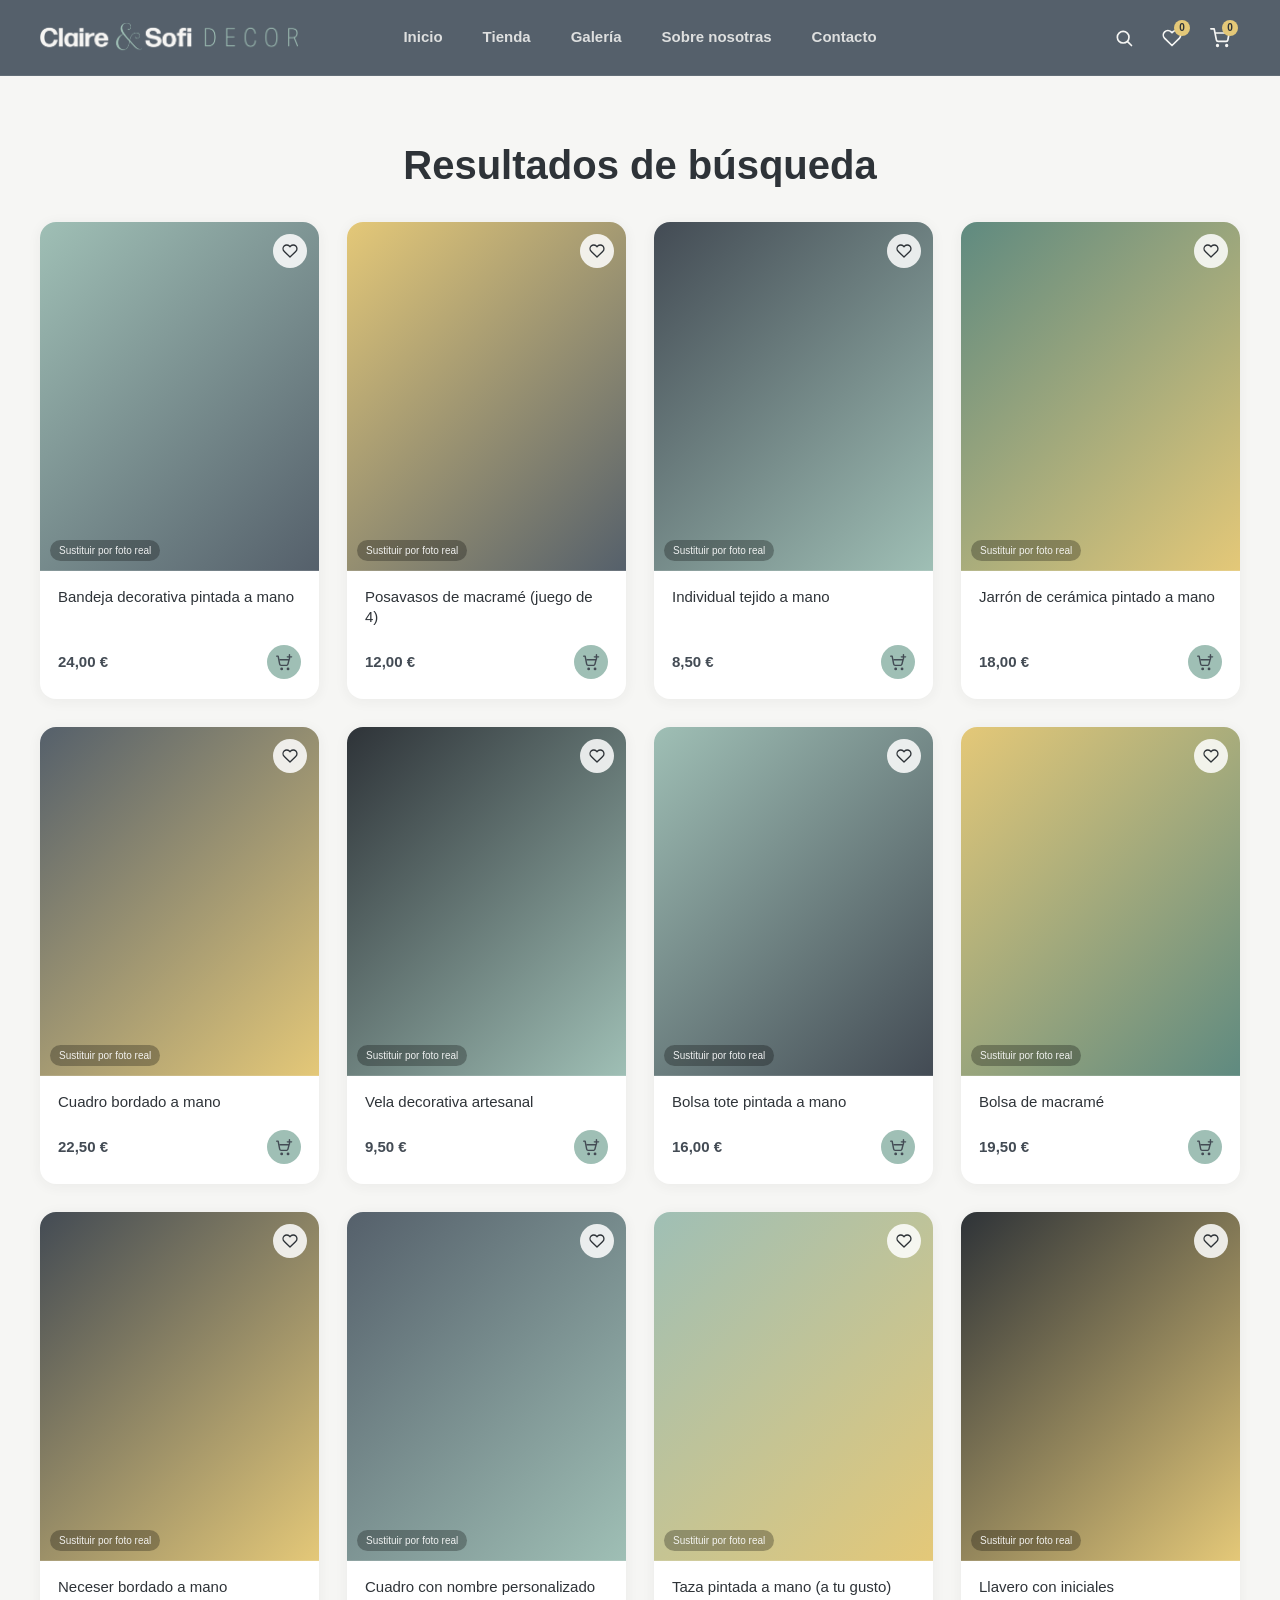
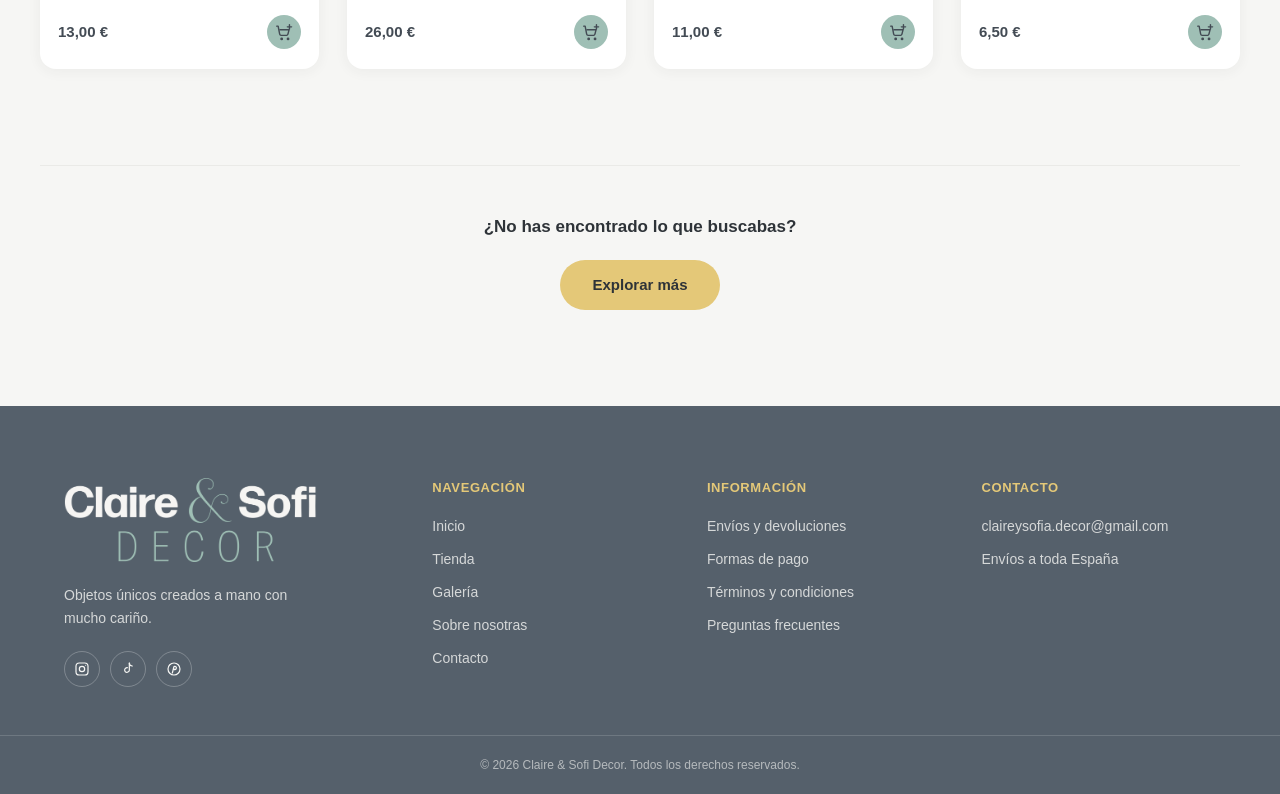
==== commit 522f87bb: "all-changes1" ====
--- a/busqueda.html
+++ b/busqueda.html
@@ -79,10 +79,10 @@
           <svg viewBox="0 0 24 24" fill="none" stroke="currentColor" stroke-width="2" stroke-linecap="round" stroke-linejoin="round"><path d="M20.8 4.6a5.5 5.5 0 0 0-7.8 0L12 5.6l-1-1a5.5 5.5 0 0 0-7.8 7.8l1 1L12 21l7.8-7.6 1-1a5.5 5.5 0 0 0 0-7.8z"></path></svg>
           <span class="navbar__icon-badge" id="favoritesBadge">0</span>
         </a>
-        <button class="navbar__icon-btn" aria-label="Carrito" title="Carrito">
+        <a href="carrito.html" class="navbar__icon-btn" aria-label="Carrito" title="Carrito">
           <svg viewBox="0 0 24 24" fill="none" stroke="currentColor" stroke-width="2" stroke-linecap="round" stroke-linejoin="round"><circle cx="9" cy="21" r="1"></circle><circle cx="20" cy="21" r="1"></circle><path d="M1 1h4l2.7 13.4a2 2 0 0 0 2 1.6h9.7a2 2 0 0 0 2-1.6L23 6H6"></path></svg>
-          <span class="navbar__icon-badge">0</span>
-        </button>
+          <span class="navbar__icon-badge" id="cartBadge">0</span>
+        </a>
       </div>
 
     </div>
@@ -117,7 +117,12 @@
             </div>
             <div class="product-card__body">
               <h3 class="product-card__name">Bandeja decorativa pintada a mano</h3>
-              <p class="product-card__price">24,00&nbsp;€</p>
+              <div class="product-card__footer">
+                <p class="product-card__price">24,00&nbsp;€</p>
+                <button class="product-card__add-cart" type="button" aria-label="Añadir al carrito">
+                  <svg viewBox="0 0 24 24" fill="none" stroke="currentColor" stroke-width="2" stroke-linecap="round" stroke-linejoin="round"><circle cx="8" cy="21" r="1"></circle><circle cx="17" cy="21" r="1"></circle><path d="M1 3h2l2.2 11.4a2 2 0 0 0 2 1.6h7.6a2 2 0 0 0 2-1.6L18.5 8H6"></path><line x1="19" y1="1" x2="19" y2="7"></line><line x1="16" y1="4" x2="22" y2="4"></line></svg>
+                </button>
+              </div>
             </div>
           </article>
 
@@ -130,7 +135,12 @@
             </div>
             <div class="product-card__body">
               <h3 class="product-card__name">Posavasos de macramé (juego de 4)</h3>
-              <p class="product-card__price">12,00&nbsp;€</p>
+              <div class="product-card__footer">
+                <p class="product-card__price">12,00&nbsp;€</p>
+                <button class="product-card__add-cart" type="button" aria-label="Añadir al carrito">
+                  <svg viewBox="0 0 24 24" fill="none" stroke="currentColor" stroke-width="2" stroke-linecap="round" stroke-linejoin="round"><circle cx="8" cy="21" r="1"></circle><circle cx="17" cy="21" r="1"></circle><path d="M1 3h2l2.2 11.4a2 2 0 0 0 2 1.6h7.6a2 2 0 0 0 2-1.6L18.5 8H6"></path><line x1="19" y1="1" x2="19" y2="7"></line><line x1="16" y1="4" x2="22" y2="4"></line></svg>
+                </button>
+              </div>
             </div>
           </article>
 
@@ -143,7 +153,12 @@
             </div>
             <div class="product-card__body">
               <h3 class="product-card__name">Individual tejido a mano</h3>
-              <p class="product-card__price">8,50&nbsp;€</p>
+              <div class="product-card__footer">
+                <p class="product-card__price">8,50&nbsp;€</p>
+                <button class="product-card__add-cart" type="button" aria-label="Añadir al carrito">
+                  <svg viewBox="0 0 24 24" fill="none" stroke="currentColor" stroke-width="2" stroke-linecap="round" stroke-linejoin="round"><circle cx="8" cy="21" r="1"></circle><circle cx="17" cy="21" r="1"></circle><path d="M1 3h2l2.2 11.4a2 2 0 0 0 2 1.6h7.6a2 2 0 0 0 2-1.6L18.5 8H6"></path><line x1="19" y1="1" x2="19" y2="7"></line><line x1="16" y1="4" x2="22" y2="4"></line></svg>
+                </button>
+              </div>
             </div>
           </article>
 
@@ -157,7 +172,12 @@
             </div>
             <div class="product-card__body">
               <h3 class="product-card__name">Jarrón de cerámica pintado a mano</h3>
-              <p class="product-card__price">18,00&nbsp;€</p>
+              <div class="product-card__footer">
+                <p class="product-card__price">18,00&nbsp;€</p>
+                <button class="product-card__add-cart" type="button" aria-label="Añadir al carrito">
+                  <svg viewBox="0 0 24 24" fill="none" stroke="currentColor" stroke-width="2" stroke-linecap="round" stroke-linejoin="round"><circle cx="8" cy="21" r="1"></circle><circle cx="17" cy="21" r="1"></circle><path d="M1 3h2l2.2 11.4a2 2 0 0 0 2 1.6h7.6a2 2 0 0 0 2-1.6L18.5 8H6"></path><line x1="19" y1="1" x2="19" y2="7"></line><line x1="16" y1="4" x2="22" y2="4"></line></svg>
+                </button>
+              </div>
             </div>
           </article>
 
@@ -170,7 +190,12 @@
             </div>
             <div class="product-card__body">
               <h3 class="product-card__name">Cuadro bordado a mano</h3>
-              <p class="product-card__price">22,50&nbsp;€</p>
+              <div class="product-card__footer">
+                <p class="product-card__price">22,50&nbsp;€</p>
+                <button class="product-card__add-cart" type="button" aria-label="Añadir al carrito">
+                  <svg viewBox="0 0 24 24" fill="none" stroke="currentColor" stroke-width="2" stroke-linecap="round" stroke-linejoin="round"><circle cx="8" cy="21" r="1"></circle><circle cx="17" cy="21" r="1"></circle><path d="M1 3h2l2.2 11.4a2 2 0 0 0 2 1.6h7.6a2 2 0 0 0 2-1.6L18.5 8H6"></path><line x1="19" y1="1" x2="19" y2="7"></line><line x1="16" y1="4" x2="22" y2="4"></line></svg>
+                </button>
+              </div>
             </div>
           </article>
 
@@ -183,7 +208,12 @@
             </div>
             <div class="product-card__body">
               <h3 class="product-card__name">Vela decorativa artesanal</h3>
-              <p class="product-card__price">9,50&nbsp;€</p>
+              <div class="product-card__footer">
+                <p class="product-card__price">9,50&nbsp;€</p>
+                <button class="product-card__add-cart" type="button" aria-label="Añadir al carrito">
+                  <svg viewBox="0 0 24 24" fill="none" stroke="currentColor" stroke-width="2" stroke-linecap="round" stroke-linejoin="round"><circle cx="8" cy="21" r="1"></circle><circle cx="17" cy="21" r="1"></circle><path d="M1 3h2l2.2 11.4a2 2 0 0 0 2 1.6h7.6a2 2 0 0 0 2-1.6L18.5 8H6"></path><line x1="19" y1="1" x2="19" y2="7"></line><line x1="16" y1="4" x2="22" y2="4"></line></svg>
+                </button>
+              </div>
             </div>
           </article>
 
@@ -197,7 +227,12 @@
             </div>
             <div class="product-card__body">
               <h3 class="product-card__name">Bolsa tote pintada a mano</h3>
-              <p class="product-card__price">16,00&nbsp;€</p>
+              <div class="product-card__footer">
+                <p class="product-card__price">16,00&nbsp;€</p>
+                <button class="product-card__add-cart" type="button" aria-label="Añadir al carrito">
+                  <svg viewBox="0 0 24 24" fill="none" stroke="currentColor" stroke-width="2" stroke-linecap="round" stroke-linejoin="round"><circle cx="8" cy="21" r="1"></circle><circle cx="17" cy="21" r="1"></circle><path d="M1 3h2l2.2 11.4a2 2 0 0 0 2 1.6h7.6a2 2 0 0 0 2-1.6L18.5 8H6"></path><line x1="19" y1="1" x2="19" y2="7"></line><line x1="16" y1="4" x2="22" y2="4"></line></svg>
+                </button>
+              </div>
             </div>
           </article>
 
@@ -210,7 +245,12 @@
             </div>
             <div class="product-card__body">
               <h3 class="product-card__name">Bolsa de macramé</h3>
-              <p class="product-card__price">19,50&nbsp;€</p>
+              <div class="product-card__footer">
+                <p class="product-card__price">19,50&nbsp;€</p>
+                <button class="product-card__add-cart" type="button" aria-label="Añadir al carrito">
+                  <svg viewBox="0 0 24 24" fill="none" stroke="currentColor" stroke-width="2" stroke-linecap="round" stroke-linejoin="round"><circle cx="8" cy="21" r="1"></circle><circle cx="17" cy="21" r="1"></circle><path d="M1 3h2l2.2 11.4a2 2 0 0 0 2 1.6h7.6a2 2 0 0 0 2-1.6L18.5 8H6"></path><line x1="19" y1="1" x2="19" y2="7"></line><line x1="16" y1="4" x2="22" y2="4"></line></svg>
+                </button>
+              </div>
             </div>
           </article>
 
@@ -223,7 +263,12 @@
             </div>
             <div class="product-card__body">
               <h3 class="product-card__name">Neceser bordado a mano</h3>
-              <p class="product-card__price">13,00&nbsp;€</p>
+              <div class="product-card__footer">
+                <p class="product-card__price">13,00&nbsp;€</p>
+                <button class="product-card__add-cart" type="button" aria-label="Añadir al carrito">
+                  <svg viewBox="0 0 24 24" fill="none" stroke="currentColor" stroke-width="2" stroke-linecap="round" stroke-linejoin="round"><circle cx="8" cy="21" r="1"></circle><circle cx="17" cy="21" r="1"></circle><path d="M1 3h2l2.2 11.4a2 2 0 0 0 2 1.6h7.6a2 2 0 0 0 2-1.6L18.5 8H6"></path><line x1="19" y1="1" x2="19" y2="7"></line><line x1="16" y1="4" x2="22" y2="4"></line></svg>
+                </button>
+              </div>
             </div>
           </article>
 
@@ -237,7 +282,12 @@
             </div>
             <div class="product-card__body">
               <h3 class="product-card__name">Cuadro con nombre personalizado</h3>
-              <p class="product-card__price">26,00&nbsp;€</p>
+              <div class="product-card__footer">
+                <p class="product-card__price">26,00&nbsp;€</p>
+                <button class="product-card__add-cart" type="button" aria-label="Añadir al carrito">
+                  <svg viewBox="0 0 24 24" fill="none" stroke="currentColor" stroke-width="2" stroke-linecap="round" stroke-linejoin="round"><circle cx="8" cy="21" r="1"></circle><circle cx="17" cy="21" r="1"></circle><path d="M1 3h2l2.2 11.4a2 2 0 0 0 2 1.6h7.6a2 2 0 0 0 2-1.6L18.5 8H6"></path><line x1="19" y1="1" x2="19" y2="7"></line><line x1="16" y1="4" x2="22" y2="4"></line></svg>
+                </button>
+              </div>
             </div>
           </article>
 
@@ -250,7 +300,12 @@
             </div>
             <div class="product-card__body">
               <h3 class="product-card__name">Taza pintada a mano (a tu gusto)</h3>
-              <p class="product-card__price">11,00&nbsp;€</p>
+              <div class="product-card__footer">
+                <p class="product-card__price">11,00&nbsp;€</p>
+                <button class="product-card__add-cart" type="button" aria-label="Añadir al carrito">
+                  <svg viewBox="0 0 24 24" fill="none" stroke="currentColor" stroke-width="2" stroke-linecap="round" stroke-linejoin="round"><circle cx="8" cy="21" r="1"></circle><circle cx="17" cy="21" r="1"></circle><path d="M1 3h2l2.2 11.4a2 2 0 0 0 2 1.6h7.6a2 2 0 0 0 2-1.6L18.5 8H6"></path><line x1="19" y1="1" x2="19" y2="7"></line><line x1="16" y1="4" x2="22" y2="4"></line></svg>
+                </button>
+              </div>
             </div>
           </article>
 
@@ -263,7 +318,12 @@
             </div>
             <div class="product-card__body">
               <h3 class="product-card__name">Llavero con iniciales</h3>
-              <p class="product-card__price">6,50&nbsp;€</p>
+              <div class="product-card__footer">
+                <p class="product-card__price">6,50&nbsp;€</p>
+                <button class="product-card__add-cart" type="button" aria-label="Añadir al carrito">
+                  <svg viewBox="0 0 24 24" fill="none" stroke="currentColor" stroke-width="2" stroke-linecap="round" stroke-linejoin="round"><circle cx="8" cy="21" r="1"></circle><circle cx="17" cy="21" r="1"></circle><path d="M1 3h2l2.2 11.4a2 2 0 0 0 2 1.6h7.6a2 2 0 0 0 2-1.6L18.5 8H6"></path><line x1="19" y1="1" x2="19" y2="7"></line><line x1="16" y1="4" x2="22" y2="4"></line></svg>
+                </button>
+              </div>
             </div>
           </article>
 
--- a/css/style.css
+++ b/css/style.css
@@ -663,6 +663,9 @@
 
 .product-card__body {
   padding: 16px 18px 20px;
+  flex: 1;
+  display: flex;
+  flex-direction: column;
 }
 
 .product-card__name {
@@ -2137,3 +2140,335 @@
     grid-column: auto;
   }
 }
+
+/* =========================================================
+   BOTÓN "AÑADIR AL CARRITO" (tarjetas de producto)
+   ========================================================= */
+
+.product-card__footer {
+  display: flex;
+  align-items: center;
+  justify-content: space-between;
+  gap: 12px;
+  /* Empuja el precio + botón siempre al margen inferior de la tarjeta,
+     tenga el nombre una o dos líneas (las tarjetas de una fila ya se
+     estiran a la misma altura por el grid). */
+  margin-top: auto;
+  padding-top: 12px;
+}
+
+.product-card__add-cart {
+  flex: 0 0 auto;
+  width: 34px;
+  height: 34px;
+  border: none;
+  border-radius: 50%;
+  display: flex;
+  align-items: center;
+  justify-content: center;
+  background-color: var(--color-secondary);
+  color: var(--color-primary-dark);
+  cursor: pointer;
+  transition: background-color 0.2s ease, transform 0.2s ease;
+}
+
+.product-card__add-cart svg {
+  width: 17px;
+  height: 17px;
+}
+
+.product-card__add-cart:hover {
+  background-color: #8FB2A7;
+  transform: scale(1.08);
+}
+
+.product-card__add-cart.is-added {
+  background-color: var(--color-accent);
+  color: var(--color-text);
+}
+
+/* =========================================================
+   PÁGINA "CARRITO"
+   ========================================================= */
+
+.cart-section {
+  padding: 0 24px 96px;
+  background-color: var(--color-bg);
+}
+
+.cart-section__inner {
+  max-width: var(--max-width);
+  margin: 0 auto;
+}
+
+.cart-list {
+  display: flex;
+  flex-direction: column;
+  gap: 20px;
+  margin-bottom: 40px;
+}
+
+.cart-item {
+  display: flex;
+  align-items: center;
+  gap: 20px;
+  background-color: var(--color-surface);
+  border-radius: 16px;
+  padding: 16px;
+  box-shadow: 0 2px 14px rgba(46, 51, 56, 0.06);
+}
+
+.cart-item__image {
+  width: 84px;
+  height: 84px;
+  flex: 0 0 auto;
+  border-radius: 10px;
+  background-size: cover;
+  background-position: center;
+}
+
+.cart-item__body {
+  flex: 1 1 auto;
+  min-width: 0;
+}
+
+.cart-item__name {
+  font-size: 15px;
+  font-weight: 500;
+  color: var(--color-text);
+  line-height: 1.35;
+}
+
+.cart-item__price {
+  margin-top: 4px;
+  font-size: 14px;
+  color: var(--color-text-soft);
+}
+
+.cart-item__qty {
+  display: flex;
+  align-items: center;
+  gap: 10px;
+  flex: 0 0 auto;
+}
+
+.cart-item__qty-btn {
+  width: 30px;
+  height: 30px;
+  border: 1px solid var(--color-border);
+  border-radius: 999px;
+  background-color: transparent;
+  color: var(--color-text);
+  font-size: 16px;
+  line-height: 1;
+  display: flex;
+  align-items: center;
+  justify-content: center;
+  cursor: pointer;
+  transition: border-color 0.2s ease, color 0.2s ease;
+}
+
+.cart-item__qty-btn:hover {
+  border-color: var(--color-primary);
+  color: var(--color-primary-dark);
+}
+
+.cart-item__qty-value {
+  min-width: 20px;
+  text-align: center;
+  font-size: 15px;
+  font-weight: 600;
+  color: var(--color-text);
+}
+
+.cart-item__subtotal {
+  flex: 0 0 auto;
+  width: 90px;
+  text-align: right;
+  font-weight: 700;
+  color: var(--color-primary-dark);
+}
+
+.cart-item__remove {
+  flex: 0 0 auto;
+  color: var(--color-text-soft);
+  cursor: pointer;
+  transition: color 0.2s ease;
+}
+
+.cart-item__remove:hover {
+  color: #C75C4B;
+}
+
+.cart-item__remove svg {
+  width: 20px;
+  height: 20px;
+}
+
+.cart-summary {
+  display: flex;
+  align-items: center;
+  justify-content: flex-end;
+  gap: 24px;
+  flex-wrap: wrap;
+  padding-top: 28px;
+  border-top: 1px solid var(--color-border);
+}
+
+/* El atributo hidden por sí solo no basta: la regla de arriba fija
+   display:flex con más peso que el display:none del user-agent para
+   [hidden], así que hay que reforzarlo explícitamente aquí. */
+.cart-summary[hidden] {
+  display: none;
+}
+
+.cart-summary__total {
+  font-family: var(--font-heading);
+  font-size: 20px;
+  font-weight: 700;
+  color: var(--color-text);
+}
+
+.cart-summary__total span:first-child {
+  color: var(--color-text-soft);
+  font-family: var(--font-body);
+  font-size: 14px;
+  font-weight: 400;
+  margin-right: 8px;
+}
+
+.cart-summary__pay-btn {
+  display: inline-block;
+  background-color: var(--color-secondary);
+  color: var(--color-primary-dark);
+  font-weight: 700;
+  font-size: 15px;
+  padding: 14px 32px;
+  border-radius: 999px;
+  border: none;
+  cursor: pointer;
+  font-family: inherit;
+  transition: transform 0.2s ease, box-shadow 0.2s ease, background-color 0.2s ease;
+}
+
+.cart-summary__pay-btn:hover {
+  background-color: #8FB2A7;
+  transform: translateY(-2px);
+  box-shadow: 0 8px 20px rgba(46, 51, 56, 0.18);
+}
+
+/* =========================================================
+   MODAL DE PAGO (CHECKOUT)
+   ========================================================= */
+
+.checkout-modal {
+  position: fixed;
+  inset: 0;
+  z-index: 200;
+  display: flex;
+  align-items: center;
+  justify-content: center;
+  padding: 24px;
+  background-color: rgba(46, 51, 56, 0.92);
+  opacity: 0;
+  visibility: hidden;
+  transition: opacity 0.25s ease, visibility 0.25s;
+}
+
+.checkout-modal.is-open {
+  opacity: 1;
+  visibility: visible;
+}
+
+.checkout-modal__inner {
+  position: relative;
+  width: min(520px, 100%);
+  max-height: 90vh;
+  overflow-y: auto;
+  background-color: var(--color-surface);
+  border-radius: 20px;
+  padding: 44px 36px 36px;
+}
+
+.checkout-modal__close {
+  position: absolute;
+  top: 18px;
+  right: 18px;
+  width: 36px;
+  height: 36px;
+  display: flex;
+  align-items: center;
+  justify-content: center;
+  color: var(--color-text-soft);
+  cursor: pointer;
+  transition: color 0.2s ease;
+}
+
+.checkout-modal__close:hover {
+  color: var(--color-text);
+}
+
+.checkout-modal__close svg {
+  width: 22px;
+  height: 22px;
+}
+
+.checkout-modal__title {
+  font-family: var(--font-heading);
+  font-size: 22px;
+  font-weight: 700;
+  color: var(--color-text);
+  margin-bottom: 16px;
+}
+
+.checkout-modal__text {
+  font-size: 15px;
+  line-height: 1.6;
+  color: var(--color-text-soft);
+}
+
+.checkout-modal__submit {
+  display: block;
+  width: fit-content;
+  margin-top: 24px;
+  border: none;
+  cursor: pointer;
+  font-family: inherit;
+  background-color: var(--color-secondary);
+  color: var(--color-primary-dark);
+}
+
+.checkout-modal__submit:hover {
+  background-color: #8FB2A7;
+}
+
+.checkout-modal__note {
+  font-size: 13px;
+  color: var(--color-text-soft);
+  margin-top: 12px;
+}
+
+@media (max-width: 700px) {
+  .cart-item {
+    flex-wrap: wrap;
+  }
+
+  .cart-item__qty {
+    order: 3;
+    margin-left: 104px;
+  }
+
+  .cart-item__subtotal {
+    order: 4;
+    width: auto;
+    margin-left: auto;
+  }
+
+  .cart-item__remove {
+    order: 5;
+  }
+
+  .cart-summary {
+    justify-content: space-between;
+  }
+}
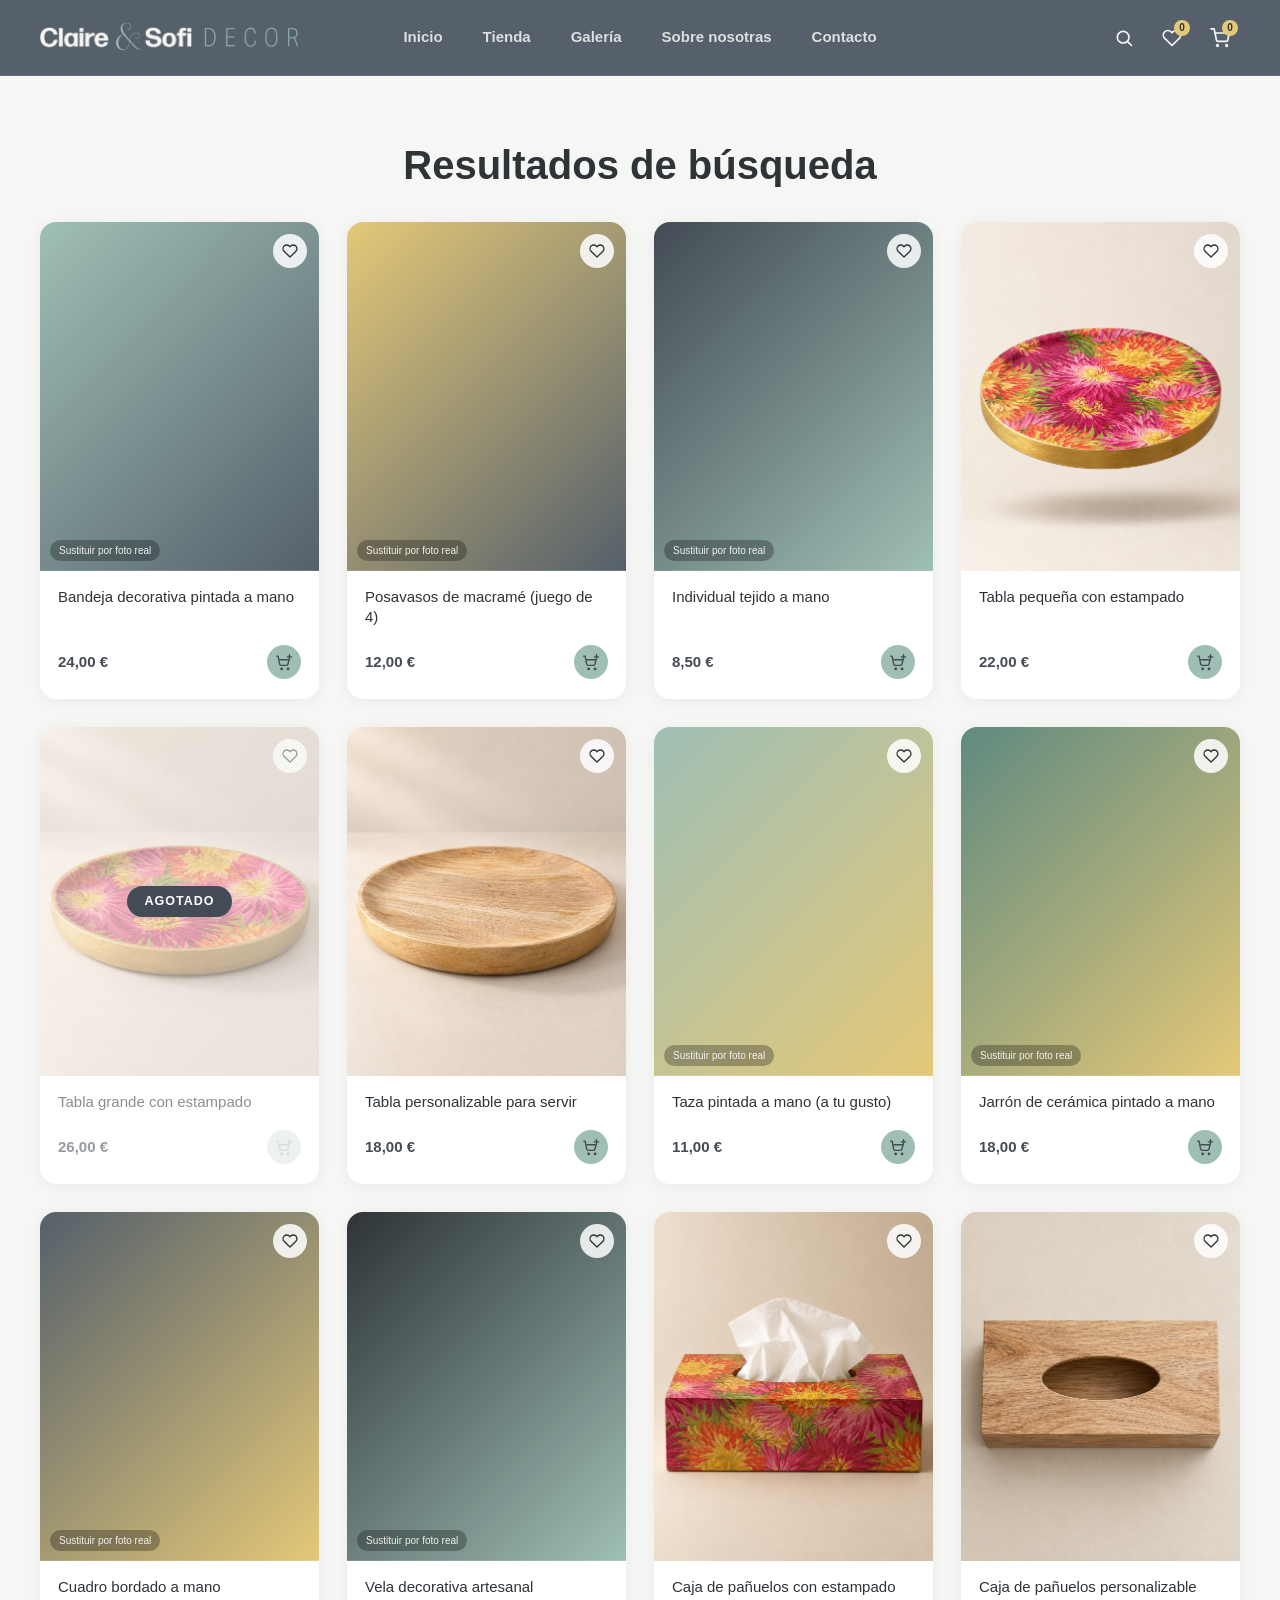
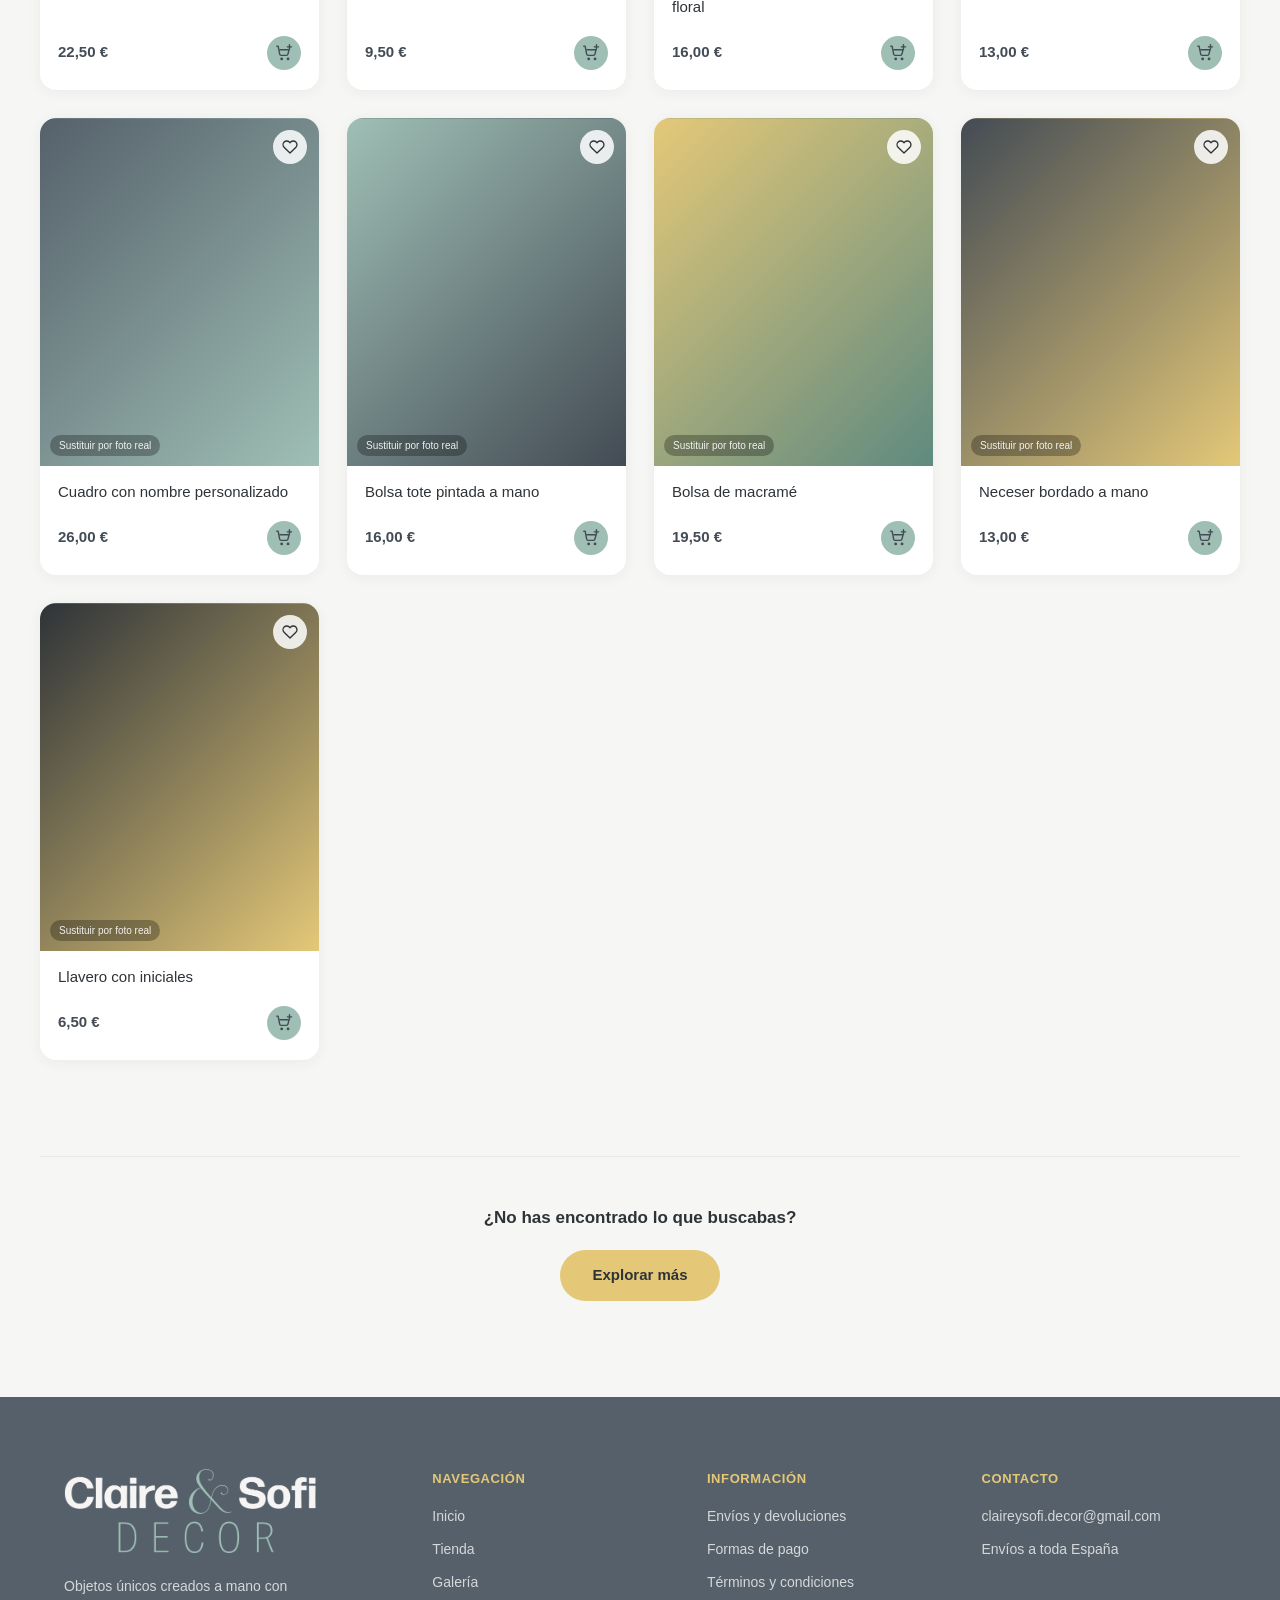
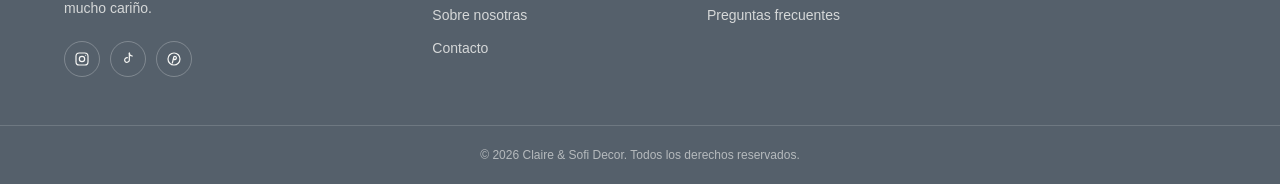
==== commit fbed4cb1: "all-changes2" ====
--- a/busqueda.html
+++ b/busqueda.html
@@ -54,8 +54,8 @@
                 <span class="tienda-dropdown__circle tienda-dropdown__circle--bolsas"></span>
                 <span class="tienda-dropdown__label">Bolsas</span>
               </a>
-              <a href="tienda.html?cat=personalizado" class="tienda-dropdown__item">
-                <span class="tienda-dropdown__circle tienda-dropdown__circle--personalizado"></span>
+              <a href="tienda.html?cat=personalizable" class="tienda-dropdown__item">
+                <span class="tienda-dropdown__circle tienda-dropdown__circle--personalizable"></span>
                 <span class="tienda-dropdown__label">Personalizado</span>
               </a>
             </div>
@@ -162,6 +162,75 @@
             </div>
           </article>
 
+          <article class="product-card" data-category="servir" data-id="tabla-estampado" data-description="Tabla redonda de madera de 18 cm con borde dorado y un estampado floral decoupage pintado a mano, ideal para servir o decorar la mesa." data-name="Tabla pequeña con estampado" data-price="22,00 €" data-image="url('assets/img/productos/tabla-estampado-1.jpg')">
+            <div class="product-card__image" style="background-image: url('assets/img/productos/tabla-estampado-1.jpg');">
+              <button class="product-card__fav" aria-label="Añadir a favoritos">
+                <svg viewBox="0 0 24 24" fill="none" stroke="currentColor" stroke-width="2" stroke-linecap="round" stroke-linejoin="round"><path d="M20.8 4.6a5.5 5.5 0 0 0-7.8 0L12 5.6l-1-1a5.5 5.5 0 0 0-7.8 7.8l1 1L12 21l7.8-7.6 1-1a5.5 5.5 0 0 0 0-7.8z"></path></svg>
+              </button>
+            </div>
+            <div class="product-card__body">
+              <h3 class="product-card__name">Tabla pequeña con estampado</h3>
+              <div class="product-card__footer">
+                <p class="product-card__price">22,00&nbsp;€</p>
+                <button class="product-card__add-cart" type="button" aria-label="Añadir al carrito">
+                  <svg viewBox="0 0 24 24" fill="none" stroke="currentColor" stroke-width="2" stroke-linecap="round" stroke-linejoin="round"><circle cx="8" cy="21" r="1"></circle><circle cx="17" cy="21" r="1"></circle><path d="M1 3h2l2.2 11.4a2 2 0 0 0 2 1.6h7.6a2 2 0 0 0 2-1.6L18.5 8H6"></path><line x1="19" y1="1" x2="19" y2="7"></line><line x1="16" y1="4" x2="22" y2="4"></line></svg>
+                </button>
+              </div>
+            </div>
+          </article>
+
+          <article class="product-card" data-category="servir" data-id="tabla-estampado-grande" data-description="Tabla redonda de madera de 25 cm con borde dorado y un estampado floral decoupage pintado a mano, ideal para servir o decorar la mesa en formato grande." data-name="Tabla grande con estampado" data-price="26,00 €" data-image="url('assets/img/productos/tabla-estampado-grande-1.jpg')">
+            <div class="product-card__image" style="background-image: url('assets/img/productos/tabla-estampado-grande-1.jpg');">
+              <button class="product-card__fav" aria-label="Añadir a favoritos">
+                <svg viewBox="0 0 24 24" fill="none" stroke="currentColor" stroke-width="2" stroke-linecap="round" stroke-linejoin="round"><path d="M20.8 4.6a5.5 5.5 0 0 0-7.8 0L12 5.6l-1-1a5.5 5.5 0 0 0-7.8 7.8l1 1L12 21l7.8-7.6 1-1a5.5 5.5 0 0 0 0-7.8z"></path></svg>
+              </button>
+            </div>
+            <div class="product-card__body">
+              <h3 class="product-card__name">Tabla grande con estampado</h3>
+              <div class="product-card__footer">
+                <p class="product-card__price">26,00&nbsp;€</p>
+                <button class="product-card__add-cart" type="button" aria-label="Añadir al carrito">
+                  <svg viewBox="0 0 24 24" fill="none" stroke="currentColor" stroke-width="2" stroke-linecap="round" stroke-linejoin="round"><circle cx="8" cy="21" r="1"></circle><circle cx="17" cy="21" r="1"></circle><path d="M1 3h2l2.2 11.4a2 2 0 0 0 2 1.6h7.6a2 2 0 0 0 2-1.6L18.5 8H6"></path><line x1="19" y1="1" x2="19" y2="7"></line><line x1="16" y1="4" x2="22" y2="4"></line></svg>
+                </button>
+              </div>
+            </div>
+          </article>
+
+          <article class="product-card" data-category="servir" data-personalizable="true" data-id="tabla-personalizable" data-description="Tabla redonda de madera lisa, personalizable a tu gusto (pintura, iniciales, motivo especial...), perfecta para servir en el día a día." data-name="Tabla personalizable para servir" data-price="18,00 €" data-image="url('assets/img/productos/tabla-plain-1.jpg')">
+            <div class="product-card__image" style="background-image: url('assets/img/productos/tabla-plain-1.jpg');">
+              <button class="product-card__fav" aria-label="Añadir a favoritos">
+                <svg viewBox="0 0 24 24" fill="none" stroke="currentColor" stroke-width="2" stroke-linecap="round" stroke-linejoin="round"><path d="M20.8 4.6a5.5 5.5 0 0 0-7.8 0L12 5.6l-1-1a5.5 5.5 0 0 0-7.8 7.8l1 1L12 21l7.8-7.6 1-1a5.5 5.5 0 0 0 0-7.8z"></path></svg>
+              </button>
+            </div>
+            <div class="product-card__body">
+              <h3 class="product-card__name">Tabla personalizable para servir</h3>
+              <div class="product-card__footer">
+                <p class="product-card__price">18,00&nbsp;€</p>
+                <button class="product-card__add-cart" type="button" aria-label="Añadir al carrito">
+                  <svg viewBox="0 0 24 24" fill="none" stroke="currentColor" stroke-width="2" stroke-linecap="round" stroke-linejoin="round"><circle cx="8" cy="21" r="1"></circle><circle cx="17" cy="21" r="1"></circle><path d="M1 3h2l2.2 11.4a2 2 0 0 0 2 1.6h7.6a2 2 0 0 0 2-1.6L18.5 8H6"></path><line x1="19" y1="1" x2="19" y2="7"></line><line x1="16" y1="4" x2="22" y2="4"></line></svg>
+                </button>
+              </div>
+            </div>
+          </article>
+
+          <article class="product-card" data-category="servir" data-personalizable="true" data-id="taza-personalizada" data-description="Taza pintada a mano y personalizable a tu gusto, ideal para regalar." data-name="Taza pintada a mano (a tu gusto)" data-price="11,00 €" data-image="linear-gradient(135deg, #9FBFB5, #E4C878)">
+            <div class="product-card__image" style="background-image: linear-gradient(135deg, #9FBFB5, #E4C878);">
+              <button class="product-card__fav" aria-label="Añadir a favoritos">
+                <svg viewBox="0 0 24 24" fill="none" stroke="currentColor" stroke-width="2" stroke-linecap="round" stroke-linejoin="round"><path d="M20.8 4.6a5.5 5.5 0 0 0-7.8 0L12 5.6l-1-1a5.5 5.5 0 0 0-7.8 7.8l1 1L12 21l7.8-7.6 1-1a5.5 5.5 0 0 0 0-7.8z"></path></svg>
+              </button>
+              <span class="product-card__tag">Sustituir por foto real</span>
+            </div>
+            <div class="product-card__body">
+              <h3 class="product-card__name">Taza pintada a mano (a tu gusto)</h3>
+              <div class="product-card__footer">
+                <p class="product-card__price">11,00&nbsp;€</p>
+                <button class="product-card__add-cart" type="button" aria-label="Añadir al carrito">
+                  <svg viewBox="0 0 24 24" fill="none" stroke="currentColor" stroke-width="2" stroke-linecap="round" stroke-linejoin="round"><circle cx="8" cy="21" r="1"></circle><circle cx="17" cy="21" r="1"></circle><path d="M1 3h2l2.2 11.4a2 2 0 0 0 2 1.6h7.6a2 2 0 0 0 2-1.6L18.5 8H6"></path><line x1="19" y1="1" x2="19" y2="7"></line><line x1="16" y1="4" x2="22" y2="4"></line></svg>
+                </button>
+              </div>
+            </div>
+          </article>
+
           <!-- Para decorar -->
           <article class="product-card" data-category="decorar" data-id="jarron-ceramica" data-description="Jarrón de cerámica pintado a mano, pieza única para flores secas o naturales." data-name="Jarrón de cerámica pintado a mano" data-price="18,00 €" data-image="linear-gradient(135deg, #5F8A80, #E4C878)">
             <div class="product-card__image" style="background-image: linear-gradient(135deg, #5F8A80, #E4C878);">
@@ -217,6 +286,58 @@
             </div>
           </article>
 
+          <article class="product-card" data-category="decorar" data-id="caja-panuelos-estampado" data-description="Caja de pañuelos de madera decorada a mano con papel decoupage de estampado floral, un toque de color para cualquier rincón de la casa." data-name="Caja de pañuelos con estampado floral" data-price="16,00 €" data-image="url('assets/img/productos/caja-panuelos-estampado-1.jpg')">
+            <div class="product-card__image" style="background-image: url('assets/img/productos/caja-panuelos-estampado-1.jpg');">
+              <button class="product-card__fav" aria-label="Añadir a favoritos">
+                <svg viewBox="0 0 24 24" fill="none" stroke="currentColor" stroke-width="2" stroke-linecap="round" stroke-linejoin="round"><path d="M20.8 4.6a5.5 5.5 0 0 0-7.8 0L12 5.6l-1-1a5.5 5.5 0 0 0-7.8 7.8l1 1L12 21l7.8-7.6 1-1a5.5 5.5 0 0 0 0-7.8z"></path></svg>
+              </button>
+            </div>
+            <div class="product-card__body">
+              <h3 class="product-card__name">Caja de pañuelos con estampado floral</h3>
+              <div class="product-card__footer">
+                <p class="product-card__price">16,00&nbsp;€</p>
+                <button class="product-card__add-cart" type="button" aria-label="Añadir al carrito">
+                  <svg viewBox="0 0 24 24" fill="none" stroke="currentColor" stroke-width="2" stroke-linecap="round" stroke-linejoin="round"><circle cx="8" cy="21" r="1"></circle><circle cx="17" cy="21" r="1"></circle><path d="M1 3h2l2.2 11.4a2 2 0 0 0 2 1.6h7.6a2 2 0 0 0 2-1.6L18.5 8H6"></path><line x1="19" y1="1" x2="19" y2="7"></line><line x1="16" y1="4" x2="22" y2="4"></line></svg>
+                </button>
+              </div>
+            </div>
+          </article>
+
+          <article class="product-card" data-category="decorar" data-personalizable="true" data-id="caja-panuelos-personalizable" data-description="Caja de pañuelos de madera lisa, lista para personalizar a tu gusto (nombre, iniciales, colores...)." data-name="Caja de pañuelos personalizable" data-price="13,00 €" data-image="url('assets/img/productos/caja-panuelos-plain-1.jpg')">
+            <div class="product-card__image" style="background-image: url('assets/img/productos/caja-panuelos-plain-1.jpg');">
+              <button class="product-card__fav" aria-label="Añadir a favoritos">
+                <svg viewBox="0 0 24 24" fill="none" stroke="currentColor" stroke-width="2" stroke-linecap="round" stroke-linejoin="round"><path d="M20.8 4.6a5.5 5.5 0 0 0-7.8 0L12 5.6l-1-1a5.5 5.5 0 0 0-7.8 7.8l1 1L12 21l7.8-7.6 1-1a5.5 5.5 0 0 0 0-7.8z"></path></svg>
+              </button>
+            </div>
+            <div class="product-card__body">
+              <h3 class="product-card__name">Caja de pañuelos personalizable</h3>
+              <div class="product-card__footer">
+                <p class="product-card__price">13,00&nbsp;€</p>
+                <button class="product-card__add-cart" type="button" aria-label="Añadir al carrito">
+                  <svg viewBox="0 0 24 24" fill="none" stroke="currentColor" stroke-width="2" stroke-linecap="round" stroke-linejoin="round"><circle cx="8" cy="21" r="1"></circle><circle cx="17" cy="21" r="1"></circle><path d="M1 3h2l2.2 11.4a2 2 0 0 0 2 1.6h7.6a2 2 0 0 0 2-1.6L18.5 8H6"></path><line x1="19" y1="1" x2="19" y2="7"></line><line x1="16" y1="4" x2="22" y2="4"></line></svg>
+                </button>
+              </div>
+            </div>
+          </article>
+
+          <article class="product-card" data-category="decorar" data-personalizable="true" data-id="cuadro-personalizado" data-description="Cuadro personalizado con el nombre que tú elijas, perfecto como regalo." data-name="Cuadro con nombre personalizado" data-price="26,00 €" data-image="linear-gradient(135deg, #55606B, #9FBFB5)">
+            <div class="product-card__image" style="background-image: linear-gradient(135deg, #55606B, #9FBFB5);">
+              <button class="product-card__fav" aria-label="Añadir a favoritos">
+                <svg viewBox="0 0 24 24" fill="none" stroke="currentColor" stroke-width="2" stroke-linecap="round" stroke-linejoin="round"><path d="M20.8 4.6a5.5 5.5 0 0 0-7.8 0L12 5.6l-1-1a5.5 5.5 0 0 0-7.8 7.8l1 1L12 21l7.8-7.6 1-1a5.5 5.5 0 0 0 0-7.8z"></path></svg>
+              </button>
+              <span class="product-card__tag">Sustituir por foto real</span>
+            </div>
+            <div class="product-card__body">
+              <h3 class="product-card__name">Cuadro con nombre personalizado</h3>
+              <div class="product-card__footer">
+                <p class="product-card__price">26,00&nbsp;€</p>
+                <button class="product-card__add-cart" type="button" aria-label="Añadir al carrito">
+                  <svg viewBox="0 0 24 24" fill="none" stroke="currentColor" stroke-width="2" stroke-linecap="round" stroke-linejoin="round"><circle cx="8" cy="21" r="1"></circle><circle cx="17" cy="21" r="1"></circle><path d="M1 3h2l2.2 11.4a2 2 0 0 0 2 1.6h7.6a2 2 0 0 0 2-1.6L18.5 8H6"></path><line x1="19" y1="1" x2="19" y2="7"></line><line x1="16" y1="4" x2="22" y2="4"></line></svg>
+                </button>
+              </div>
+            </div>
+          </article>
+
           <!-- Bolsas -->
           <article class="product-card" data-category="bolsas" data-id="bolsa-tote" data-description="Bolsa tote de tela pintada a mano, resistente y perfecta para el día a día." data-name="Bolsa tote pintada a mano" data-price="16,00 €" data-image="linear-gradient(135deg, #9FBFB5, #434B54)">
             <div class="product-card__image" style="background-image: linear-gradient(135deg, #9FBFB5, #434B54);">
@@ -272,44 +393,7 @@
             </div>
           </article>
 
-          <!-- Personalizado -->
-          <article class="product-card" data-category="personalizado" data-id="cuadro-personalizado" data-description="Cuadro personalizado con el nombre que tú elijas, perfecto como regalo." data-name="Cuadro con nombre personalizado" data-price="26,00 €" data-image="linear-gradient(135deg, #55606B, #9FBFB5)">
-            <div class="product-card__image" style="background-image: linear-gradient(135deg, #55606B, #9FBFB5);">
-              <button class="product-card__fav" aria-label="Añadir a favoritos">
-                <svg viewBox="0 0 24 24" fill="none" stroke="currentColor" stroke-width="2" stroke-linecap="round" stroke-linejoin="round"><path d="M20.8 4.6a5.5 5.5 0 0 0-7.8 0L12 5.6l-1-1a5.5 5.5 0 0 0-7.8 7.8l1 1L12 21l7.8-7.6 1-1a5.5 5.5 0 0 0 0-7.8z"></path></svg>
-              </button>
-              <span class="product-card__tag">Sustituir por foto real</span>
-            </div>
-            <div class="product-card__body">
-              <h3 class="product-card__name">Cuadro con nombre personalizado</h3>
-              <div class="product-card__footer">
-                <p class="product-card__price">26,00&nbsp;€</p>
-                <button class="product-card__add-cart" type="button" aria-label="Añadir al carrito">
-                  <svg viewBox="0 0 24 24" fill="none" stroke="currentColor" stroke-width="2" stroke-linecap="round" stroke-linejoin="round"><circle cx="8" cy="21" r="1"></circle><circle cx="17" cy="21" r="1"></circle><path d="M1 3h2l2.2 11.4a2 2 0 0 0 2 1.6h7.6a2 2 0 0 0 2-1.6L18.5 8H6"></path><line x1="19" y1="1" x2="19" y2="7"></line><line x1="16" y1="4" x2="22" y2="4"></line></svg>
-                </button>
-              </div>
-            </div>
-          </article>
-
-          <article class="product-card" data-category="personalizado" data-id="taza-personalizada" data-description="Taza pintada a mano y personalizable a tu gusto, ideal para regalar." data-name="Taza pintada a mano (a tu gusto)" data-price="11,00 €" data-image="linear-gradient(135deg, #9FBFB5, #E4C878)">
-            <div class="product-card__image" style="background-image: linear-gradient(135deg, #9FBFB5, #E4C878);">
-              <button class="product-card__fav" aria-label="Añadir a favoritos">
-                <svg viewBox="0 0 24 24" fill="none" stroke="currentColor" stroke-width="2" stroke-linecap="round" stroke-linejoin="round"><path d="M20.8 4.6a5.5 5.5 0 0 0-7.8 0L12 5.6l-1-1a5.5 5.5 0 0 0-7.8 7.8l1 1L12 21l7.8-7.6 1-1a5.5 5.5 0 0 0 0-7.8z"></path></svg>
-              </button>
-              <span class="product-card__tag">Sustituir por foto real</span>
-            </div>
-            <div class="product-card__body">
-              <h3 class="product-card__name">Taza pintada a mano (a tu gusto)</h3>
-              <div class="product-card__footer">
-                <p class="product-card__price">11,00&nbsp;€</p>
-                <button class="product-card__add-cart" type="button" aria-label="Añadir al carrito">
-                  <svg viewBox="0 0 24 24" fill="none" stroke="currentColor" stroke-width="2" stroke-linecap="round" stroke-linejoin="round"><circle cx="8" cy="21" r="1"></circle><circle cx="17" cy="21" r="1"></circle><path d="M1 3h2l2.2 11.4a2 2 0 0 0 2 1.6h7.6a2 2 0 0 0 2-1.6L18.5 8H6"></path><line x1="19" y1="1" x2="19" y2="7"></line><line x1="16" y1="4" x2="22" y2="4"></line></svg>
-                </button>
-              </div>
-            </div>
-          </article>
-
-          <article class="product-card" data-category="personalizado" data-id="llavero-iniciales" data-description="Llavero artesanal personalizado con las iniciales que quieras." data-name="Llavero con iniciales" data-price="6,50 €" data-image="linear-gradient(135deg, #2E3338, #E4C878)">
+          <article class="product-card" data-category="bolsas" data-personalizable="true" data-id="llavero-iniciales" data-description="Llavero artesanal personalizado con las iniciales que quieras." data-name="Llavero con iniciales" data-price="6,50 €" data-image="linear-gradient(135deg, #2E3338, #E4C878)">
             <div class="product-card__image" style="background-image: linear-gradient(135deg, #2E3338, #E4C878);">
               <button class="product-card__fav" aria-label="Añadir a favoritos">
                 <svg viewBox="0 0 24 24" fill="none" stroke="currentColor" stroke-width="2" stroke-linecap="round" stroke-linejoin="round"><path d="M20.8 4.6a5.5 5.5 0 0 0-7.8 0L12 5.6l-1-1a5.5 5.5 0 0 0-7.8 7.8l1 1L12 21l7.8-7.6 1-1a5.5 5.5 0 0 0 0-7.8z"></path></svg>
@@ -378,9 +462,9 @@
       <div class="footer__col">
         <h3 class="footer__heading">Información</h3>
         <nav class="footer__links">
-          <a href="#">Envíos y devoluciones</a>
-          <a href="#">Formas de pago</a>
-          <a href="#">Términos y condiciones</a>
+          <a href="informacion.html#envios-devoluciones">Envíos y devoluciones</a>
+          <a href="informacion.html#formas-pago">Formas de pago</a>
+          <a href="informacion.html#terminos-condiciones">Términos y condiciones</a>
           <a href="contacto.html#preguntas-frecuentes">Preguntas frecuentes</a>
         </nav>
       </div>
@@ -388,7 +472,7 @@
       <div class="footer__col">
         <h3 class="footer__heading">Contacto</h3>
         <nav class="footer__links">
-          <a href="mailto:claireysofia.decor@gmail.com">claireysofia.decor@gmail.com</a>
+          <a href="mailto:claireysofi.decor@gmail.com">claireysofi.decor@gmail.com</a>
           <span class="footer__info">Envíos a toda España</span>
         </nav>
       </div>
--- a/css/style.css
+++ b/css/style.css
@@ -401,7 +401,7 @@
 .tienda-dropdown__circle--servir { background-image: linear-gradient(135deg, #9FBFB5, #E4C878); }
 .tienda-dropdown__circle--decorar { background-image: linear-gradient(135deg, #434B54, #9FBFB5); }
 .tienda-dropdown__circle--bolsas { background-image: linear-gradient(135deg, #E4C878, #55606B); }
-.tienda-dropdown__circle--personalizado { background-image: linear-gradient(135deg, #2E3338, #9FBFB5); }
+.tienda-dropdown__circle--personalizable { background-image: linear-gradient(135deg, #2E3338, #9FBFB5); }
 
 .tienda-dropdown__label {
   font-size: 13px;
@@ -601,6 +601,7 @@
   background-color: var(--color-surface);
   box-shadow: 0 2px 14px rgba(46, 51, 56, 0.06);
   transition: transform 0.25s ease, box-shadow 0.25s ease;
+  cursor: pointer;
 }
 
 .product-card:hover {
@@ -1235,9 +1236,9 @@
   height: 48px;
 }
 
-.gallery-modal__arrow svg {
-  width: 30px;
-  height: 30px;
+.gallery-modal__arrow-icon {
+  width: 32px;
+  height: auto;
 }
 
 .gallery-modal__arrow.is-hidden {
@@ -1251,6 +1252,78 @@
    que la página de detrás no se pueda desplazar. */
 body.no-scroll {
   overflow: hidden;
+}
+
+/* Aviso pequeño de "Agotado" al elegir una variante de tamaño/color que
+   todavía no existe como producto real (ver product-detail__variant en
+   producto.html). Mismo fondo oscurecido que gallery-modal, pero una caja
+   pequeña centrada en vez de una imagen a pantalla completa. */
+.stock-modal {
+  position: fixed;
+  inset: 0;
+  background: rgba(46, 51, 56, 0.6);
+  display: flex;
+  align-items: center;
+  justify-content: center;
+  padding: 20px;
+  opacity: 0;
+  visibility: hidden;
+  transition: opacity 0.2s ease;
+  z-index: 1000;
+}
+
+.stock-modal.is-open {
+  opacity: 1;
+  visibility: visible;
+}
+
+.stock-modal__inner {
+  position: relative;
+  max-width: 320px;
+  width: 100%;
+  background: var(--color-surface);
+  border-radius: 14px;
+  padding: 30px 24px 26px;
+  text-align: center;
+  box-shadow: 0 20px 50px rgba(46, 51, 56, 0.3);
+}
+
+.stock-modal__close {
+  position: absolute;
+  top: 10px;
+  right: 10px;
+  width: 28px;
+  height: 28px;
+  display: flex;
+  align-items: center;
+  justify-content: center;
+  background: none;
+  border: none;
+  color: var(--color-text-soft);
+  cursor: pointer;
+  transition: color 0.15s ease;
+}
+
+.stock-modal__close:hover {
+  color: var(--color-text);
+}
+
+.stock-modal__close svg {
+  width: 18px;
+  height: 18px;
+}
+
+.stock-modal__text {
+  font-size: 14px;
+  line-height: 1.7;
+  color: var(--color-text);
+  margin: 0;
+}
+
+.stock-modal__text a {
+  color: var(--color-primary-dark);
+  font-weight: 600;
+  text-decoration: underline;
 }
 
 /* =========================================================
@@ -2187,6 +2260,62 @@
   color: var(--color-text);
 }
 
+/* Producto sin stock: la tarjeta NO desaparece (solo se atenúa) y lleva un
+   sello "Agotado" centrado sobre la foto; el botón de añadir al carrito
+   deja de poder pulsarse. Solo se le quita ese aspecto quitando `stock` (o
+   subiéndolo) de PRODUCTS_DATA — nunca se oculta sola. */
+.product-card.is-out-of-stock .product-card__image::before {
+  content: "";
+  position: absolute;
+  inset: 0;
+  background-color: rgba(246, 246, 244, 0.55);
+  z-index: 1;
+}
+
+.product-card.is-out-of-stock .product-card__body {
+  opacity: 0.55;
+}
+
+.product-card__stock-overlay {
+  position: absolute;
+  inset: 0;
+  z-index: 2;
+  display: flex;
+  align-items: center;
+  justify-content: center;
+  pointer-events: none;
+}
+
+.product-card__stock-overlay span {
+  padding: 6px 18px;
+  border-radius: 999px;
+  background-color: var(--color-primary-dark);
+  color: #fff;
+  font-size: 12.5px;
+  font-weight: 700;
+  letter-spacing: 0.08em;
+  text-transform: uppercase;
+}
+
+.product-card.is-out-of-stock .product-card__add-cart {
+  opacity: 0.35;
+  pointer-events: none;
+}
+
+/* Sacudida breve al intentar añadir más unidades de las que quedan
+   disponibles (tarjetas, ficha de producto, "+" del carrito) — un "no"
+   inmediato sin modales ni textos nuevos. */
+@keyframes csydShake {
+  10%, 90% { transform: translateX(-1px); }
+  20%, 80% { transform: translateX(2px); }
+  30%, 50%, 70% { transform: translateX(-4px); }
+  40%, 60% { transform: translateX(4px); }
+}
+
+.is-blocked {
+  animation: csydShake 0.5s ease;
+}
+
 /* =========================================================
    PÁGINA "CARRITO"
    ========================================================= */
@@ -2245,6 +2374,20 @@
   color: var(--color-text-soft);
 }
 
+.cart-item__meta {
+  margin-top: 4px;
+  font-size: 13px;
+  color: var(--color-text-soft);
+}
+
+.cart-item__sku {
+  margin-top: 4px;
+  font-family: 'SFMono-Regular', Consolas, 'Liberation Mono', Menlo, monospace;
+  font-size: 11.5px;
+  color: var(--color-text-soft);
+  opacity: 0.65;
+}
+
 .cart-item__qty {
   display: flex;
   align-items: center;
@@ -2271,6 +2414,16 @@
 .cart-item__qty-btn:hover {
   border-color: var(--color-primary);
   color: var(--color-primary-dark);
+}
+
+.cart-item__qty-btn:disabled {
+  opacity: 0.35;
+  cursor: not-allowed;
+}
+
+.cart-item__qty-btn:disabled:hover {
+  border-color: var(--color-border);
+  color: var(--color-text);
 }
 
 .cart-item__qty-value {
@@ -2472,3 +2625,440 @@
     justify-content: space-between;
   }
 }
+
+/* =========================================================
+   PÁGINA "INFORMACIÓN"
+   ========================================================= */
+
+.info-content {
+  padding: 80px 24px 96px;
+  background-color: var(--color-bg);
+}
+
+.info-content__inner {
+  max-width: 820px;
+  margin: 0 auto;
+  display: flex;
+  flex-direction: column;
+  gap: 24px;
+}
+
+.info-section {
+  background-color: var(--color-surface);
+  border-radius: 20px;
+  padding: 36px 32px;
+  box-shadow: 0 2px 14px rgba(46, 51, 56, 0.06);
+}
+
+.info-section__title {
+  font-family: var(--font-heading);
+  font-size: clamp(22px, 2.8vw, 28px);
+  font-weight: 700;
+  color: var(--color-text);
+  margin-bottom: 16px;
+}
+
+.info-section__text {
+  font-size: 15px;
+  line-height: 1.8;
+  color: var(--color-text-soft);
+}
+
+.info-section__text + .info-section__text {
+  margin-top: 14px;
+}
+
+.info-section__text a {
+  color: var(--color-primary-dark);
+  font-weight: 700;
+  text-decoration: underline;
+  text-underline-offset: 2px;
+}
+
+@media (max-width: 700px) {
+  .info-section {
+    padding: 28px 22px;
+  }
+}
+
+/* =========================================================
+   PÁGINA "PRODUCTO"
+   Ficha única y reutilizable: el contenido (imágenes, nombre,
+   precio, color, descripción y relacionados) lo rellena JS según
+   el ?id=... de la URL — ver PRODUCTS_DATA en js/script.js.
+   ========================================================= */
+
+.product-detail {
+  padding: 48px 24px 96px;
+  background-color: var(--color-bg);
+}
+
+.product-detail__inner {
+  max-width: var(--max-width);
+  margin: 0 auto;
+}
+
+.product-detail__back {
+  display: inline-flex;
+  align-items: center;
+  gap: 8px;
+  font-size: 14px;
+  font-weight: 600;
+  color: var(--color-text-soft);
+  margin-bottom: 32px;
+  transition: color 0.2s ease;
+}
+
+.product-detail__back-icon {
+  width: 12px;
+  height: auto;
+}
+
+.product-detail__back:hover {
+  color: var(--color-text);
+}
+
+.product-detail__grid {
+  display: grid;
+  grid-template-columns: minmax(0, 1fr) minmax(0, 1fr);
+  gap: 56px;
+  align-items: start;
+}
+
+/* ---- Galería (izquierda): una imagen grande + flechas para pasarlas a
+   mano (mismos iconos que la modal de la Galería) + puntos indicadores. ---- */
+.product-detail__gallery {
+  position: sticky;
+  top: calc(var(--nav-height) + 24px);
+}
+
+.product-detail__image {
+  position: relative;
+  aspect-ratio: 5 / 4;
+  max-height: 62vh;
+  border-radius: 20px;
+  background-size: cover;
+  background-position: center;
+  overflow: hidden;
+  cursor: pointer;
+}
+
+/* ---- Miniaturas debajo de la imagen principal: en vez de flechas encima
+   de la foto (que "acaparaban" espacio sobre el producto), el resto de
+   imágenes disponibles se ven en pequeño debajo y se pulsan para cambiar
+   la imagen principal. Se ocultan solas si el producto solo tiene una foto. ---- */
+.product-detail__thumbs {
+  display: flex;
+  flex-wrap: wrap;
+  gap: 10px;
+  margin-top: 14px;
+}
+
+.product-detail__thumb {
+  width: 64px;
+  height: 64px;
+  padding: 0;
+  border: 2px solid transparent;
+  border-radius: 10px;
+  background-size: cover;
+  background-position: center;
+  cursor: pointer;
+  opacity: 0.65;
+  transition: opacity 0.2s ease, border-color 0.2s ease;
+}
+
+.product-detail__thumb:hover {
+  opacity: 1;
+}
+
+.product-detail__thumb.is-active {
+  opacity: 1;
+  border-color: var(--color-primary-dark);
+}
+
+.product-detail__thumbs.is-hidden {
+  display: none;
+}
+
+/* ---- Info (derecha) ---- */
+.product-detail__name {
+  font-family: var(--font-heading);
+  font-size: clamp(26px, 3.2vw, 36px);
+  font-weight: 700;
+  color: var(--color-text);
+  line-height: 1.25;
+}
+
+.product-detail__price {
+  margin-top: 12px;
+  font-size: 22px;
+  font-weight: 700;
+  color: var(--color-primary-dark);
+}
+
+.product-detail__colors {
+  margin-top: 26px;
+}
+
+.product-detail__colors-label {
+  display: block;
+  font-size: 13px;
+  font-weight: 600;
+  color: var(--color-text-soft);
+  margin-bottom: 10px;
+}
+
+.product-detail__color-options {
+  display: flex;
+  gap: 10px;
+}
+
+.product-detail__color {
+  width: 28px;
+  height: 28px;
+  padding: 0;
+  border: 2px solid transparent;
+  border-radius: 50%;
+  box-shadow: inset 0 0 0 1px rgba(46, 51, 56, 0.15);
+  cursor: pointer;
+  transition: transform 0.15s ease, border-color 0.15s ease;
+}
+
+.product-detail__color:hover {
+  transform: scale(1.12);
+}
+
+.product-detail__color.is-active {
+  border-color: var(--color-primary-dark);
+}
+
+.product-detail__colors.is-hidden {
+  display: none;
+}
+
+/* Selector de variante (tamaño o color/estampado) en la ficha de producto:
+   mismo espaciado que el selector de color, pero con "píldoras" de texto en
+   vez de muestras redondas, ya que aquí cada opción es un producto real
+   (o, si no existe todavía, un aviso de "Agotado"). */
+.product-detail__variants {
+  margin-top: 26px;
+}
+
+.product-detail__variants.is-hidden {
+  display: none;
+}
+
+.product-detail__variants-label {
+  display: block;
+  font-size: 13px;
+  font-weight: 600;
+  color: var(--color-text-soft);
+  margin-bottom: 10px;
+}
+
+.product-detail__variant-options {
+  display: flex;
+  flex-wrap: wrap;
+  gap: 10px;
+}
+
+.product-detail__variant {
+  padding: 8px 18px;
+  border-radius: 999px;
+  border: 1.5px solid var(--color-border);
+  background: var(--color-surface);
+  font-family: var(--font-body);
+  font-size: 14px;
+  color: var(--color-text);
+  cursor: pointer;
+  transition: border-color 0.15s ease, background-color 0.15s ease, color 0.15s ease;
+}
+
+.product-detail__variant:hover {
+  border-color: var(--color-primary);
+}
+
+.product-detail__variant.is-active {
+  border-color: var(--color-primary-dark);
+  background: var(--color-primary-dark);
+  color: #fff;
+}
+
+.product-detail__variant.is-disabled {
+  opacity: 0.4;
+}
+
+.product-detail__variant.is-disabled:hover {
+  border-color: var(--color-border);
+}
+
+.product-detail__description {
+  margin-top: 26px;
+  font-size: 15px;
+  line-height: 1.8;
+  color: var(--color-text-soft);
+}
+
+/* Código de producto (SKU): discreto, bajo la descripción — de referencia
+   interna, no algo que el comprador necesite mirar. */
+.product-detail__sku {
+  margin-top: 10px;
+  font-family: 'SFMono-Regular', Consolas, 'Liberation Mono', Menlo, monospace;
+  font-size: 12px;
+  letter-spacing: 0.02em;
+  color: var(--color-text-soft);
+  opacity: 0.65;
+}
+
+.product-detail__sku[hidden] {
+  display: none;
+}
+
+.product-detail__actions {
+  display: flex;
+  align-items: center;
+  gap: 16px;
+  margin-top: 32px;
+}
+
+.product-detail__add-cart {
+  border: none;
+  cursor: pointer;
+  background-color: var(--color-secondary);
+  color: var(--color-primary-dark);
+}
+
+.product-detail__add-cart:hover {
+  background-color: #8FB2A7;
+}
+
+.product-detail__add-cart.is-added {
+  background-color: var(--color-accent);
+  color: var(--color-text);
+}
+
+.product-detail__add-cart.is-out-of-stock,
+.product-detail__add-cart:disabled {
+  background-color: var(--color-border);
+  color: var(--color-text-soft);
+  cursor: not-allowed;
+}
+
+.product-detail__add-cart.is-out-of-stock:hover,
+.product-detail__add-cart:disabled:hover {
+  background-color: var(--color-border);
+}
+
+.product-detail__fav {
+  flex: 0 0 auto;
+  width: 48px;
+  height: 48px;
+  border: none;
+  border-radius: 50%;
+  display: flex;
+  align-items: center;
+  justify-content: center;
+  background-color: var(--color-surface);
+  box-shadow: 0 2px 10px rgba(46, 51, 56, 0.1);
+  color: var(--color-text);
+  cursor: pointer;
+  transition: background-color 0.2s ease, color 0.2s ease;
+}
+
+.product-detail__fav svg {
+  width: 20px;
+  height: 20px;
+}
+
+.product-detail__fav:hover {
+  color: var(--color-primary-dark);
+}
+
+.product-detail__fav.is-active {
+  color: #C75C4B;
+}
+
+.product-detail__fav.is-active svg {
+  fill: currentColor;
+}
+
+.product-detail__not-found {
+  text-align: center;
+  padding: 64px 24px;
+  color: var(--color-text-soft);
+  font-size: 15px;
+}
+
+.product-detail__not-found a {
+  color: var(--color-primary-dark);
+  font-weight: 700;
+  text-decoration: underline;
+}
+
+/* ---- "También podría gustarte" ---- */
+.product-related {
+  padding: 0 24px 96px;
+  background-color: var(--color-bg);
+}
+
+.product-related__inner {
+  max-width: var(--max-width);
+  margin: 0 auto;
+}
+
+.product-related__title {
+  font-family: var(--font-heading);
+  font-size: clamp(22px, 2.8vw, 28px);
+  font-weight: 700;
+  color: var(--color-text);
+  margin-bottom: 28px;
+}
+
+.product-related__grid {
+  display: grid;
+  grid-template-columns: repeat(4, 1fr);
+  gap: 28px;
+}
+
+.product-related.is-hidden {
+  display: none;
+}
+
+@media (max-width: 1000px) {
+  .product-related__grid {
+    grid-template-columns: repeat(3, 1fr);
+    gap: 20px;
+  }
+}
+
+@media (max-width: 900px) {
+  .product-detail__grid {
+    grid-template-columns: 1fr;
+    gap: 32px;
+  }
+
+  .product-detail__gallery {
+    position: static;
+    max-width: 480px;
+    margin: 0 auto;
+  }
+}
+
+@media (max-width: 700px) {
+  .product-detail {
+    padding: 32px 20px 72px;
+  }
+
+  .product-related {
+    padding: 0 20px 72px;
+  }
+
+  .product-related__grid {
+    grid-template-columns: repeat(2, 1fr);
+    gap: 16px;
+  }
+
+  .product-detail__actions {
+    flex-wrap: wrap;
+  }
+}
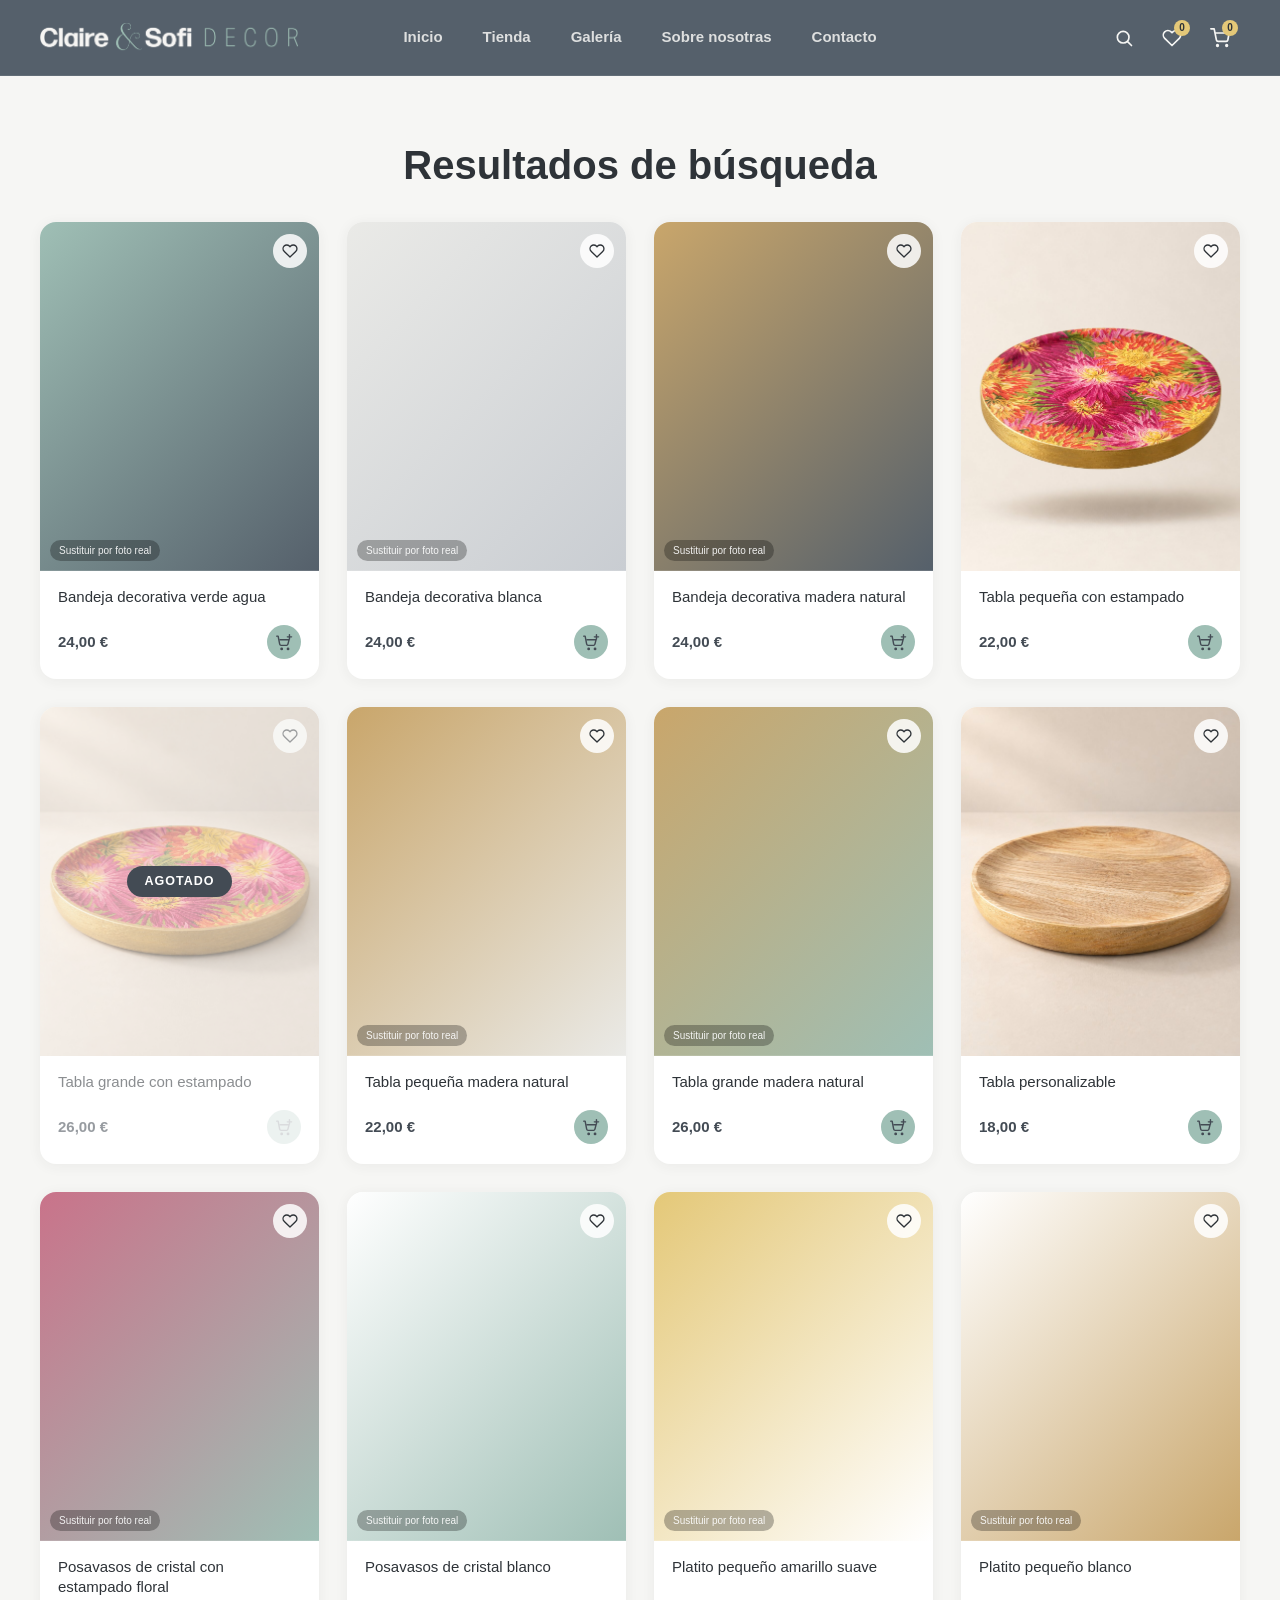
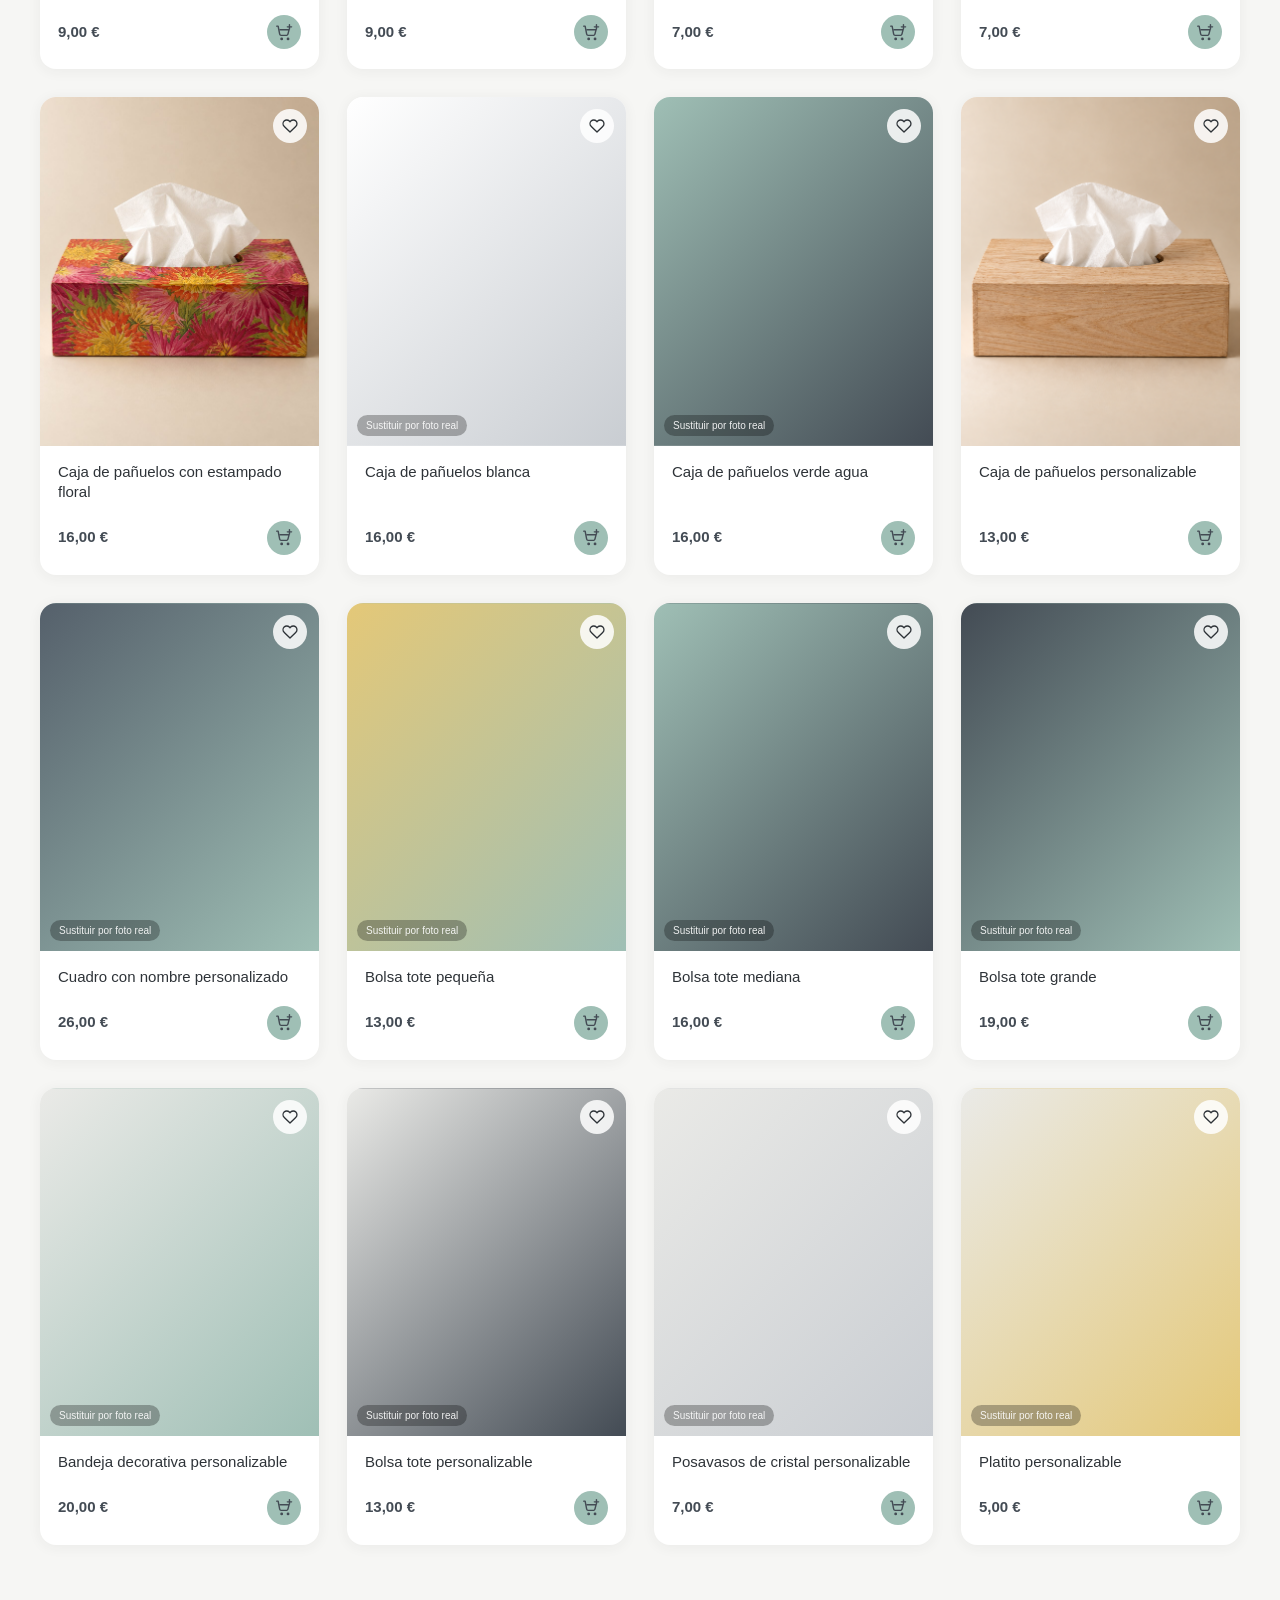
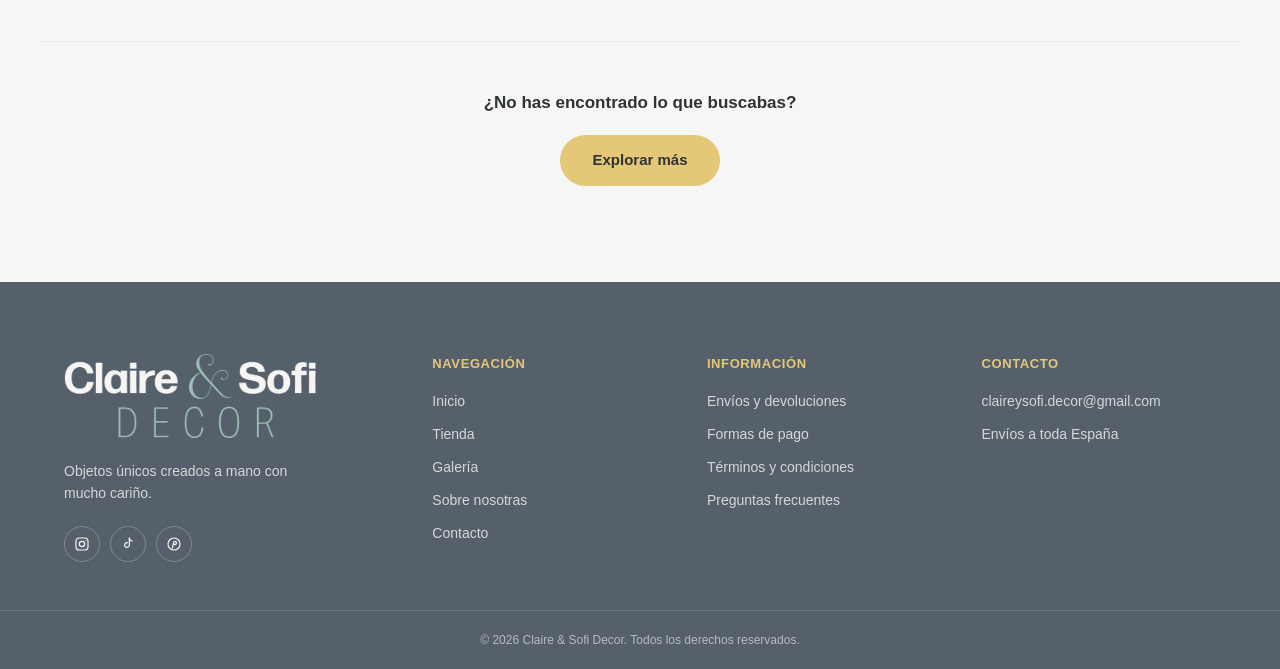
==== commit dfac897d: "all-changes3" ====
--- a/busqueda.html
+++ b/busqueda.html
@@ -108,7 +108,8 @@
         <div class="shop__grid" id="searchGrid">
 
           <!-- Para servir -->
-          <article class="product-card" data-category="servir" data-id="bandeja-decorativa" data-description="Bandeja decorativa pintada a mano, ideal para servir en la mesa o decorar una estantería." data-name="Bandeja decorativa pintada a mano" data-price="24,00 €" data-image="linear-gradient(135deg, #9FBFB5, #55606B)">
+
+          <article class="product-card" data-category="servir" data-id="bandeja-decorativa" data-description="Bandeja decorativa pintada a mano en verde agua, ideal para servir en la mesa o decorar una estantería." data-name="Bandeja decorativa verde agua" data-price="24,00 €" data-image="linear-gradient(135deg, #9FBFB5, #55606B)">
             <div class="product-card__image" style="background-image: linear-gradient(135deg, #9FBFB5, #55606B);">
               <button class="product-card__fav" aria-label="Añadir a favoritos">
                 <svg viewBox="0 0 24 24" fill="none" stroke="currentColor" stroke-width="2" stroke-linecap="round" stroke-linejoin="round"><path d="M20.8 4.6a5.5 5.5 0 0 0-7.8 0L12 5.6l-1-1a5.5 5.5 0 0 0-7.8 7.8l1 1L12 21l7.8-7.6 1-1a5.5 5.5 0 0 0 0-7.8z"></path></svg>
@@ -116,7 +117,7 @@
               <span class="product-card__tag">Sustituir por foto real</span>
             </div>
             <div class="product-card__body">
-              <h3 class="product-card__name">Bandeja decorativa pintada a mano</h3>
+              <h3 class="product-card__name">Bandeja decorativa verde agua</h3>
               <div class="product-card__footer">
                 <p class="product-card__price">24,00&nbsp;€</p>
                 <button class="product-card__add-cart" type="button" aria-label="Añadir al carrito">
@@ -126,35 +127,35 @@
             </div>
           </article>
 
-          <article class="product-card" data-category="servir" data-id="posavasos-macrame" data-description="Juego de 4 posavasos tejidos a mano en macramé, perfectos para proteger tu mesa con estilo." data-name="Posavasos de macramé (juego de 4)" data-price="12,00 €" data-image="linear-gradient(135deg, #E4C878, #55606B)">
-            <div class="product-card__image" style="background-image: linear-gradient(135deg, #E4C878, #55606B);">
-              <button class="product-card__fav" aria-label="Añadir a favoritos">
-                <svg viewBox="0 0 24 24" fill="none" stroke="currentColor" stroke-width="2" stroke-linecap="round" stroke-linejoin="round"><path d="M20.8 4.6a5.5 5.5 0 0 0-7.8 0L12 5.6l-1-1a5.5 5.5 0 0 0-7.8 7.8l1 1L12 21l7.8-7.6 1-1a5.5 5.5 0 0 0 0-7.8z"></path></svg>
-              </button>
-              <span class="product-card__tag">Sustituir por foto real</span>
-            </div>
-            <div class="product-card__body">
-              <h3 class="product-card__name">Posavasos de macramé (juego de 4)</h3>
-              <div class="product-card__footer">
-                <p class="product-card__price">12,00&nbsp;€</p>
-                <button class="product-card__add-cart" type="button" aria-label="Añadir al carrito">
-                  <svg viewBox="0 0 24 24" fill="none" stroke="currentColor" stroke-width="2" stroke-linecap="round" stroke-linejoin="round"><circle cx="8" cy="21" r="1"></circle><circle cx="17" cy="21" r="1"></circle><path d="M1 3h2l2.2 11.4a2 2 0 0 0 2 1.6h7.6a2 2 0 0 0 2-1.6L18.5 8H6"></path><line x1="19" y1="1" x2="19" y2="7"></line><line x1="16" y1="4" x2="22" y2="4"></line></svg>
-                </button>
-              </div>
-            </div>
-          </article>
-
-          <article class="product-card" data-category="servir" data-id="individual-tejido" data-description="Individual tejido a mano en fibra natural, para vestir la mesa en el día a día o en ocasiones especiales." data-name="Individual tejido a mano" data-price="8,50 €" data-image="linear-gradient(135deg, #434B54, #9FBFB5)">
-            <div class="product-card__image" style="background-image: linear-gradient(135deg, #434B54, #9FBFB5);">
-              <button class="product-card__fav" aria-label="Añadir a favoritos">
-                <svg viewBox="0 0 24 24" fill="none" stroke="currentColor" stroke-width="2" stroke-linecap="round" stroke-linejoin="round"><path d="M20.8 4.6a5.5 5.5 0 0 0-7.8 0L12 5.6l-1-1a5.5 5.5 0 0 0-7.8 7.8l1 1L12 21l7.8-7.6 1-1a5.5 5.5 0 0 0 0-7.8z"></path></svg>
-              </button>
-              <span class="product-card__tag">Sustituir por foto real</span>
-            </div>
-            <div class="product-card__body">
-              <h3 class="product-card__name">Individual tejido a mano</h3>
-              <div class="product-card__footer">
-                <p class="product-card__price">8,50&nbsp;€</p>
+          <article class="product-card" data-category="servir" data-id="bandeja-decorativa-blanca" data-description="Bandeja decorativa pintada a mano en blanco liso, ideal para servir en la mesa o decorar una estantería." data-name="Bandeja decorativa blanca" data-price="24,00 €" data-image="linear-gradient(135deg, #EAEAE7, #C9CDD2)">
+            <div class="product-card__image" style="background-image: linear-gradient(135deg, #EAEAE7, #C9CDD2);">
+              <button class="product-card__fav" aria-label="Añadir a favoritos">
+                <svg viewBox="0 0 24 24" fill="none" stroke="currentColor" stroke-width="2" stroke-linecap="round" stroke-linejoin="round"><path d="M20.8 4.6a5.5 5.5 0 0 0-7.8 0L12 5.6l-1-1a5.5 5.5 0 0 0-7.8 7.8l1 1L12 21l7.8-7.6 1-1a5.5 5.5 0 0 0 0-7.8z"></path></svg>
+              </button>
+              <span class="product-card__tag">Sustituir por foto real</span>
+            </div>
+            <div class="product-card__body">
+              <h3 class="product-card__name">Bandeja decorativa blanca</h3>
+              <div class="product-card__footer">
+                <p class="product-card__price">24,00&nbsp;€</p>
+                <button class="product-card__add-cart" type="button" aria-label="Añadir al carrito">
+                  <svg viewBox="0 0 24 24" fill="none" stroke="currentColor" stroke-width="2" stroke-linecap="round" stroke-linejoin="round"><circle cx="8" cy="21" r="1"></circle><circle cx="17" cy="21" r="1"></circle><path d="M1 3h2l2.2 11.4a2 2 0 0 0 2 1.6h7.6a2 2 0 0 0 2-1.6L18.5 8H6"></path><line x1="19" y1="1" x2="19" y2="7"></line><line x1="16" y1="4" x2="22" y2="4"></line></svg>
+                </button>
+              </div>
+            </div>
+          </article>
+
+          <article class="product-card" data-category="servir" data-id="bandeja-decorativa-madera" data-description="Bandeja decorativa en acabado madera natural, ideal para servir en la mesa o decorar una estantería." data-name="Bandeja decorativa madera natural" data-price="24,00 €" data-image="linear-gradient(135deg, #C9A66B, #55606B)">
+            <div class="product-card__image" style="background-image: linear-gradient(135deg, #C9A66B, #55606B);">
+              <button class="product-card__fav" aria-label="Añadir a favoritos">
+                <svg viewBox="0 0 24 24" fill="none" stroke="currentColor" stroke-width="2" stroke-linecap="round" stroke-linejoin="round"><path d="M20.8 4.6a5.5 5.5 0 0 0-7.8 0L12 5.6l-1-1a5.5 5.5 0 0 0-7.8 7.8l1 1L12 21l7.8-7.6 1-1a5.5 5.5 0 0 0 0-7.8z"></path></svg>
+              </button>
+              <span class="product-card__tag">Sustituir por foto real</span>
+            </div>
+            <div class="product-card__body">
+              <h3 class="product-card__name">Bandeja decorativa madera natural</h3>
+              <div class="product-card__footer">
+                <p class="product-card__price">24,00&nbsp;€</p>
                 <button class="product-card__add-cart" type="button" aria-label="Añadir al carrito">
                   <svg viewBox="0 0 24 24" fill="none" stroke="currentColor" stroke-width="2" stroke-linecap="round" stroke-linejoin="round"><circle cx="8" cy="21" r="1"></circle><circle cx="17" cy="21" r="1"></circle><path d="M1 3h2l2.2 11.4a2 2 0 0 0 2 1.6h7.6a2 2 0 0 0 2-1.6L18.5 8H6"></path><line x1="19" y1="1" x2="19" y2="7"></line><line x1="16" y1="4" x2="22" y2="4"></line></svg>
                 </button>
@@ -196,14 +197,50 @@
             </div>
           </article>
 
-          <article class="product-card" data-category="servir" data-personalizable="true" data-id="tabla-personalizable" data-description="Tabla redonda de madera lisa, personalizable a tu gusto (pintura, iniciales, motivo especial...), perfecta para servir en el día a día." data-name="Tabla personalizable para servir" data-price="18,00 €" data-image="url('assets/img/productos/tabla-plain-1.jpg')">
+          <article class="product-card" data-category="servir" data-id="tabla-natural-18" data-description="Tabla redonda de madera de 18 cm en acabado natural liso, sin estampado, para servir o decorar la mesa con un toque más sobrio." data-name="Tabla pequeña madera natural" data-price="22,00 €" data-image="linear-gradient(135deg, #C9A66B, #EAEAE7)">
+            <div class="product-card__image" style="background-image: linear-gradient(135deg, #C9A66B, #EAEAE7);">
+              <button class="product-card__fav" aria-label="Añadir a favoritos">
+                <svg viewBox="0 0 24 24" fill="none" stroke="currentColor" stroke-width="2" stroke-linecap="round" stroke-linejoin="round"><path d="M20.8 4.6a5.5 5.5 0 0 0-7.8 0L12 5.6l-1-1a5.5 5.5 0 0 0-7.8 7.8l1 1L12 21l7.8-7.6 1-1a5.5 5.5 0 0 0 0-7.8z"></path></svg>
+              </button>
+              <span class="product-card__tag">Sustituir por foto real</span>
+            </div>
+            <div class="product-card__body">
+              <h3 class="product-card__name">Tabla pequeña madera natural</h3>
+              <div class="product-card__footer">
+                <p class="product-card__price">22,00&nbsp;€</p>
+                <button class="product-card__add-cart" type="button" aria-label="Añadir al carrito">
+                  <svg viewBox="0 0 24 24" fill="none" stroke="currentColor" stroke-width="2" stroke-linecap="round" stroke-linejoin="round"><circle cx="8" cy="21" r="1"></circle><circle cx="17" cy="21" r="1"></circle><path d="M1 3h2l2.2 11.4a2 2 0 0 0 2 1.6h7.6a2 2 0 0 0 2-1.6L18.5 8H6"></path><line x1="19" y1="1" x2="19" y2="7"></line><line x1="16" y1="4" x2="22" y2="4"></line></svg>
+                </button>
+              </div>
+            </div>
+          </article>
+
+          <article class="product-card" data-category="servir" data-id="tabla-natural-25" data-description="Tabla redonda de madera de 25 cm en acabado natural liso, sin estampado, para servir o decorar la mesa en formato grande." data-name="Tabla grande madera natural" data-price="26,00 €" data-image="linear-gradient(135deg, #C9A66B, #9FBFB5)">
+            <div class="product-card__image" style="background-image: linear-gradient(135deg, #C9A66B, #9FBFB5);">
+              <button class="product-card__fav" aria-label="Añadir a favoritos">
+                <svg viewBox="0 0 24 24" fill="none" stroke="currentColor" stroke-width="2" stroke-linecap="round" stroke-linejoin="round"><path d="M20.8 4.6a5.5 5.5 0 0 0-7.8 0L12 5.6l-1-1a5.5 5.5 0 0 0-7.8 7.8l1 1L12 21l7.8-7.6 1-1a5.5 5.5 0 0 0 0-7.8z"></path></svg>
+              </button>
+              <span class="product-card__tag">Sustituir por foto real</span>
+            </div>
+            <div class="product-card__body">
+              <h3 class="product-card__name">Tabla grande madera natural</h3>
+              <div class="product-card__footer">
+                <p class="product-card__price">26,00&nbsp;€</p>
+                <button class="product-card__add-cart" type="button" aria-label="Añadir al carrito">
+                  <svg viewBox="0 0 24 24" fill="none" stroke="currentColor" stroke-width="2" stroke-linecap="round" stroke-linejoin="round"><circle cx="8" cy="21" r="1"></circle><circle cx="17" cy="21" r="1"></circle><path d="M1 3h2l2.2 11.4a2 2 0 0 0 2 1.6h7.6a2 2 0 0 0 2-1.6L18.5 8H6"></path><line x1="19" y1="1" x2="19" y2="7"></line><line x1="16" y1="4" x2="22" y2="4"></line></svg>
+                </button>
+              </div>
+            </div>
+          </article>
+
+          <article class="product-card" data-category="servir" data-personalizable="true" data-id="tabla-personalizable" data-description="Tabla redonda de madera lisa, personalizable a tu gusto (pintura, iniciales, motivo especial...) en el tamaño y acabado que elijas." data-name="Tabla personalizable" data-price="18,00 €" data-image="url('assets/img/productos/tabla-plain-1.jpg')">
             <div class="product-card__image" style="background-image: url('assets/img/productos/tabla-plain-1.jpg');">
               <button class="product-card__fav" aria-label="Añadir a favoritos">
                 <svg viewBox="0 0 24 24" fill="none" stroke="currentColor" stroke-width="2" stroke-linecap="round" stroke-linejoin="round"><path d="M20.8 4.6a5.5 5.5 0 0 0-7.8 0L12 5.6l-1-1a5.5 5.5 0 0 0-7.8 7.8l1 1L12 21l7.8-7.6 1-1a5.5 5.5 0 0 0 0-7.8z"></path></svg>
               </button>
             </div>
             <div class="product-card__body">
-              <h3 class="product-card__name">Tabla personalizable para servir</h3>
+              <h3 class="product-card__name">Tabla personalizable</h3>
               <div class="product-card__footer">
                 <p class="product-card__price">18,00&nbsp;€</p>
                 <button class="product-card__add-cart" type="button" aria-label="Añadir al carrito">
@@ -213,17 +250,71 @@
             </div>
           </article>
 
-          <article class="product-card" data-category="servir" data-personalizable="true" data-id="taza-personalizada" data-description="Taza pintada a mano y personalizable a tu gusto, ideal para regalar." data-name="Taza pintada a mano (a tu gusto)" data-price="11,00 €" data-image="linear-gradient(135deg, #9FBFB5, #E4C878)">
-            <div class="product-card__image" style="background-image: linear-gradient(135deg, #9FBFB5, #E4C878);">
-              <button class="product-card__fav" aria-label="Añadir a favoritos">
-                <svg viewBox="0 0 24 24" fill="none" stroke="currentColor" stroke-width="2" stroke-linecap="round" stroke-linejoin="round"><path d="M20.8 4.6a5.5 5.5 0 0 0-7.8 0L12 5.6l-1-1a5.5 5.5 0 0 0-7.8 7.8l1 1L12 21l7.8-7.6 1-1a5.5 5.5 0 0 0 0-7.8z"></path></svg>
-              </button>
-              <span class="product-card__tag">Sustituir por foto real</span>
-            </div>
-            <div class="product-card__body">
-              <h3 class="product-card__name">Taza pintada a mano (a tu gusto)</h3>
-              <div class="product-card__footer">
-                <p class="product-card__price">11,00&nbsp;€</p>
+          <article class="product-card" data-category="servir" data-id="posavasos-cristal-estampado" data-description="Posavasos de cristal decorado a mano con estampado floral decoupage, protege la mesa con un toque de color." data-name="Posavasos de cristal con estampado floral" data-price="9,00 €" data-image="linear-gradient(135deg, #C9738A, #9FBFB5)">
+            <div class="product-card__image" style="background-image: linear-gradient(135deg, #C9738A, #9FBFB5);">
+              <button class="product-card__fav" aria-label="Añadir a favoritos">
+                <svg viewBox="0 0 24 24" fill="none" stroke="currentColor" stroke-width="2" stroke-linecap="round" stroke-linejoin="round"><path d="M20.8 4.6a5.5 5.5 0 0 0-7.8 0L12 5.6l-1-1a5.5 5.5 0 0 0-7.8 7.8l1 1L12 21l7.8-7.6 1-1a5.5 5.5 0 0 0 0-7.8z"></path></svg>
+              </button>
+              <span class="product-card__tag">Sustituir por foto real</span>
+            </div>
+            <div class="product-card__body">
+              <h3 class="product-card__name">Posavasos de cristal con estampado floral</h3>
+              <div class="product-card__footer">
+                <p class="product-card__price">9,00&nbsp;€</p>
+                <button class="product-card__add-cart" type="button" aria-label="Añadir al carrito">
+                  <svg viewBox="0 0 24 24" fill="none" stroke="currentColor" stroke-width="2" stroke-linecap="round" stroke-linejoin="round"><circle cx="8" cy="21" r="1"></circle><circle cx="17" cy="21" r="1"></circle><path d="M1 3h2l2.2 11.4a2 2 0 0 0 2 1.6h7.6a2 2 0 0 0 2-1.6L18.5 8H6"></path><line x1="19" y1="1" x2="19" y2="7"></line><line x1="16" y1="4" x2="22" y2="4"></line></svg>
+                </button>
+              </div>
+            </div>
+          </article>
+
+          <article class="product-card" data-category="servir" data-id="posavasos-cristal-blanco" data-description="Posavasos de cristal pintado en blanco liso, un básico discreto para el día a día." data-name="Posavasos de cristal blanco" data-price="9,00 €" data-image="linear-gradient(135deg, #FFFFFF, #9FBFB5)">
+            <div class="product-card__image" style="background-image: linear-gradient(135deg, #FFFFFF, #9FBFB5);">
+              <button class="product-card__fav" aria-label="Añadir a favoritos">
+                <svg viewBox="0 0 24 24" fill="none" stroke="currentColor" stroke-width="2" stroke-linecap="round" stroke-linejoin="round"><path d="M20.8 4.6a5.5 5.5 0 0 0-7.8 0L12 5.6l-1-1a5.5 5.5 0 0 0-7.8 7.8l1 1L12 21l7.8-7.6 1-1a5.5 5.5 0 0 0 0-7.8z"></path></svg>
+              </button>
+              <span class="product-card__tag">Sustituir por foto real</span>
+            </div>
+            <div class="product-card__body">
+              <h3 class="product-card__name">Posavasos de cristal blanco</h3>
+              <div class="product-card__footer">
+                <p class="product-card__price">9,00&nbsp;€</p>
+                <button class="product-card__add-cart" type="button" aria-label="Añadir al carrito">
+                  <svg viewBox="0 0 24 24" fill="none" stroke="currentColor" stroke-width="2" stroke-linecap="round" stroke-linejoin="round"><circle cx="8" cy="21" r="1"></circle><circle cx="17" cy="21" r="1"></circle><path d="M1 3h2l2.2 11.4a2 2 0 0 0 2 1.6h7.6a2 2 0 0 0 2-1.6L18.5 8H6"></path><line x1="19" y1="1" x2="19" y2="7"></line><line x1="16" y1="4" x2="22" y2="4"></line></svg>
+                </button>
+              </div>
+            </div>
+          </article>
+
+          <article class="product-card" data-category="servir" data-id="platito-pan-amarillo" data-description="Platito pequeño pintado a mano en amarillo suave, perfecto para el pan o como platito de apoyo en la mesa." data-name="Platito pequeño amarillo suave" data-price="7,00 €" data-image="linear-gradient(135deg, #E4C878, #FFFFFF)">
+            <div class="product-card__image" style="background-image: linear-gradient(135deg, #E4C878, #FFFFFF);">
+              <button class="product-card__fav" aria-label="Añadir a favoritos">
+                <svg viewBox="0 0 24 24" fill="none" stroke="currentColor" stroke-width="2" stroke-linecap="round" stroke-linejoin="round"><path d="M20.8 4.6a5.5 5.5 0 0 0-7.8 0L12 5.6l-1-1a5.5 5.5 0 0 0-7.8 7.8l1 1L12 21l7.8-7.6 1-1a5.5 5.5 0 0 0 0-7.8z"></path></svg>
+              </button>
+              <span class="product-card__tag">Sustituir por foto real</span>
+            </div>
+            <div class="product-card__body">
+              <h3 class="product-card__name">Platito pequeño amarillo suave</h3>
+              <div class="product-card__footer">
+                <p class="product-card__price">7,00&nbsp;€</p>
+                <button class="product-card__add-cart" type="button" aria-label="Añadir al carrito">
+                  <svg viewBox="0 0 24 24" fill="none" stroke="currentColor" stroke-width="2" stroke-linecap="round" stroke-linejoin="round"><circle cx="8" cy="21" r="1"></circle><circle cx="17" cy="21" r="1"></circle><path d="M1 3h2l2.2 11.4a2 2 0 0 0 2 1.6h7.6a2 2 0 0 0 2-1.6L18.5 8H6"></path><line x1="19" y1="1" x2="19" y2="7"></line><line x1="16" y1="4" x2="22" y2="4"></line></svg>
+                </button>
+              </div>
+            </div>
+          </article>
+
+          <article class="product-card" data-category="servir" data-id="platito-pan-blanco" data-description="Platito pequeño pintado en blanco liso, un básico versátil para la mesa." data-name="Platito pequeño blanco" data-price="7,00 €" data-image="linear-gradient(135deg, #FFFFFF, #C9A66B)">
+            <div class="product-card__image" style="background-image: linear-gradient(135deg, #FFFFFF, #C9A66B);">
+              <button class="product-card__fav" aria-label="Añadir a favoritos">
+                <svg viewBox="0 0 24 24" fill="none" stroke="currentColor" stroke-width="2" stroke-linecap="round" stroke-linejoin="round"><path d="M20.8 4.6a5.5 5.5 0 0 0-7.8 0L12 5.6l-1-1a5.5 5.5 0 0 0-7.8 7.8l1 1L12 21l7.8-7.6 1-1a5.5 5.5 0 0 0 0-7.8z"></path></svg>
+              </button>
+              <span class="product-card__tag">Sustituir por foto real</span>
+            </div>
+            <div class="product-card__body">
+              <h3 class="product-card__name">Platito pequeño blanco</h3>
+              <div class="product-card__footer">
+                <p class="product-card__price">7,00&nbsp;€</p>
                 <button class="product-card__add-cart" type="button" aria-label="Añadir al carrito">
                   <svg viewBox="0 0 24 24" fill="none" stroke="currentColor" stroke-width="2" stroke-linecap="round" stroke-linejoin="round"><circle cx="8" cy="21" r="1"></circle><circle cx="17" cy="21" r="1"></circle><path d="M1 3h2l2.2 11.4a2 2 0 0 0 2 1.6h7.6a2 2 0 0 0 2-1.6L18.5 8H6"></path><line x1="19" y1="1" x2="19" y2="7"></line><line x1="16" y1="4" x2="22" y2="4"></line></svg>
                 </button>
@@ -232,59 +323,6 @@
           </article>
 
           <!-- Para decorar -->
-          <article class="product-card" data-category="decorar" data-id="jarron-ceramica" data-description="Jarrón de cerámica pintado a mano, pieza única para flores secas o naturales." data-name="Jarrón de cerámica pintado a mano" data-price="18,00 €" data-image="linear-gradient(135deg, #5F8A80, #E4C878)">
-            <div class="product-card__image" style="background-image: linear-gradient(135deg, #5F8A80, #E4C878);">
-              <button class="product-card__fav" aria-label="Añadir a favoritos">
-                <svg viewBox="0 0 24 24" fill="none" stroke="currentColor" stroke-width="2" stroke-linecap="round" stroke-linejoin="round"><path d="M20.8 4.6a5.5 5.5 0 0 0-7.8 0L12 5.6l-1-1a5.5 5.5 0 0 0-7.8 7.8l1 1L12 21l7.8-7.6 1-1a5.5 5.5 0 0 0 0-7.8z"></path></svg>
-              </button>
-              <span class="product-card__tag">Sustituir por foto real</span>
-            </div>
-            <div class="product-card__body">
-              <h3 class="product-card__name">Jarrón de cerámica pintado a mano</h3>
-              <div class="product-card__footer">
-                <p class="product-card__price">18,00&nbsp;€</p>
-                <button class="product-card__add-cart" type="button" aria-label="Añadir al carrito">
-                  <svg viewBox="0 0 24 24" fill="none" stroke="currentColor" stroke-width="2" stroke-linecap="round" stroke-linejoin="round"><circle cx="8" cy="21" r="1"></circle><circle cx="17" cy="21" r="1"></circle><path d="M1 3h2l2.2 11.4a2 2 0 0 0 2 1.6h7.6a2 2 0 0 0 2-1.6L18.5 8H6"></path><line x1="19" y1="1" x2="19" y2="7"></line><line x1="16" y1="4" x2="22" y2="4"></line></svg>
-                </button>
-              </div>
-            </div>
-          </article>
-
-          <article class="product-card" data-category="decorar" data-id="cuadro-bordado" data-description="Cuadro bordado a mano con hilo de algodón, un toque textil y artesanal para cualquier pared." data-name="Cuadro bordado a mano" data-price="22,50 €" data-image="linear-gradient(135deg, #55606B, #E4C878)">
-            <div class="product-card__image" style="background-image: linear-gradient(135deg, #55606B, #E4C878);">
-              <button class="product-card__fav" aria-label="Añadir a favoritos">
-                <svg viewBox="0 0 24 24" fill="none" stroke="currentColor" stroke-width="2" stroke-linecap="round" stroke-linejoin="round"><path d="M20.8 4.6a5.5 5.5 0 0 0-7.8 0L12 5.6l-1-1a5.5 5.5 0 0 0-7.8 7.8l1 1L12 21l7.8-7.6 1-1a5.5 5.5 0 0 0 0-7.8z"></path></svg>
-              </button>
-              <span class="product-card__tag">Sustituir por foto real</span>
-            </div>
-            <div class="product-card__body">
-              <h3 class="product-card__name">Cuadro bordado a mano</h3>
-              <div class="product-card__footer">
-                <p class="product-card__price">22,50&nbsp;€</p>
-                <button class="product-card__add-cart" type="button" aria-label="Añadir al carrito">
-                  <svg viewBox="0 0 24 24" fill="none" stroke="currentColor" stroke-width="2" stroke-linecap="round" stroke-linejoin="round"><circle cx="8" cy="21" r="1"></circle><circle cx="17" cy="21" r="1"></circle><path d="M1 3h2l2.2 11.4a2 2 0 0 0 2 1.6h7.6a2 2 0 0 0 2-1.6L18.5 8H6"></path><line x1="19" y1="1" x2="19" y2="7"></line><line x1="16" y1="4" x2="22" y2="4"></line></svg>
-                </button>
-              </div>
-            </div>
-          </article>
-
-          <article class="product-card" data-category="decorar" data-id="vela-decorativa" data-description="Vela decorativa artesanal, aromática y hecha con cera natural." data-name="Vela decorativa artesanal" data-price="9,50 €" data-image="linear-gradient(135deg, #2E3338, #9FBFB5)">
-            <div class="product-card__image" style="background-image: linear-gradient(135deg, #2E3338, #9FBFB5);">
-              <button class="product-card__fav" aria-label="Añadir a favoritos">
-                <svg viewBox="0 0 24 24" fill="none" stroke="currentColor" stroke-width="2" stroke-linecap="round" stroke-linejoin="round"><path d="M20.8 4.6a5.5 5.5 0 0 0-7.8 0L12 5.6l-1-1a5.5 5.5 0 0 0-7.8 7.8l1 1L12 21l7.8-7.6 1-1a5.5 5.5 0 0 0 0-7.8z"></path></svg>
-              </button>
-              <span class="product-card__tag">Sustituir por foto real</span>
-            </div>
-            <div class="product-card__body">
-              <h3 class="product-card__name">Vela decorativa artesanal</h3>
-              <div class="product-card__footer">
-                <p class="product-card__price">9,50&nbsp;€</p>
-                <button class="product-card__add-cart" type="button" aria-label="Añadir al carrito">
-                  <svg viewBox="0 0 24 24" fill="none" stroke="currentColor" stroke-width="2" stroke-linecap="round" stroke-linejoin="round"><circle cx="8" cy="21" r="1"></circle><circle cx="17" cy="21" r="1"></circle><path d="M1 3h2l2.2 11.4a2 2 0 0 0 2 1.6h7.6a2 2 0 0 0 2-1.6L18.5 8H6"></path><line x1="19" y1="1" x2="19" y2="7"></line><line x1="16" y1="4" x2="22" y2="4"></line></svg>
-                </button>
-              </div>
-            </div>
-          </article>
 
           <article class="product-card" data-category="decorar" data-id="caja-panuelos-estampado" data-description="Caja de pañuelos de madera decorada a mano con papel decoupage de estampado floral, un toque de color para cualquier rincón de la casa." data-name="Caja de pañuelos con estampado floral" data-price="16,00 €" data-image="url('assets/img/productos/caja-panuelos-estampado-1.jpg')">
             <div class="product-card__image" style="background-image: url('assets/img/productos/caja-panuelos-estampado-1.jpg');">
@@ -303,8 +341,44 @@
             </div>
           </article>
 
-          <article class="product-card" data-category="decorar" data-personalizable="true" data-id="caja-panuelos-personalizable" data-description="Caja de pañuelos de madera lisa, lista para personalizar a tu gusto (nombre, iniciales, colores...)." data-name="Caja de pañuelos personalizable" data-price="13,00 €" data-image="url('assets/img/productos/caja-panuelos-plain-1.jpg')">
-            <div class="product-card__image" style="background-image: url('assets/img/productos/caja-panuelos-plain-1.jpg');">
+          <article class="product-card" data-category="decorar" data-id="caja-panuelos-blanca" data-description="Caja de pañuelos de madera pintada en blanco liso, un básico que combina con cualquier decoración." data-name="Caja de pañuelos blanca" data-price="16,00 €" data-image="linear-gradient(135deg, #FFFFFF, #C9CDD2)">
+            <div class="product-card__image" style="background-image: linear-gradient(135deg, #FFFFFF, #C9CDD2);">
+              <button class="product-card__fav" aria-label="Añadir a favoritos">
+                <svg viewBox="0 0 24 24" fill="none" stroke="currentColor" stroke-width="2" stroke-linecap="round" stroke-linejoin="round"><path d="M20.8 4.6a5.5 5.5 0 0 0-7.8 0L12 5.6l-1-1a5.5 5.5 0 0 0-7.8 7.8l1 1L12 21l7.8-7.6 1-1a5.5 5.5 0 0 0 0-7.8z"></path></svg>
+              </button>
+              <span class="product-card__tag">Sustituir por foto real</span>
+            </div>
+            <div class="product-card__body">
+              <h3 class="product-card__name">Caja de pañuelos blanca</h3>
+              <div class="product-card__footer">
+                <p class="product-card__price">16,00&nbsp;€</p>
+                <button class="product-card__add-cart" type="button" aria-label="Añadir al carrito">
+                  <svg viewBox="0 0 24 24" fill="none" stroke="currentColor" stroke-width="2" stroke-linecap="round" stroke-linejoin="round"><circle cx="8" cy="21" r="1"></circle><circle cx="17" cy="21" r="1"></circle><path d="M1 3h2l2.2 11.4a2 2 0 0 0 2 1.6h7.6a2 2 0 0 0 2-1.6L18.5 8H6"></path><line x1="19" y1="1" x2="19" y2="7"></line><line x1="16" y1="4" x2="22" y2="4"></line></svg>
+                </button>
+              </div>
+            </div>
+          </article>
+
+          <article class="product-card" data-category="decorar" data-id="caja-panuelos-verde" data-description="Caja de pañuelos de madera pintada en verde agua, un color suave para dar vida a cualquier estancia." data-name="Caja de pañuelos verde agua" data-price="16,00 €" data-image="linear-gradient(135deg, #9FBFB5, #434B54)">
+            <div class="product-card__image" style="background-image: linear-gradient(135deg, #9FBFB5, #434B54);">
+              <button class="product-card__fav" aria-label="Añadir a favoritos">
+                <svg viewBox="0 0 24 24" fill="none" stroke="currentColor" stroke-width="2" stroke-linecap="round" stroke-linejoin="round"><path d="M20.8 4.6a5.5 5.5 0 0 0-7.8 0L12 5.6l-1-1a5.5 5.5 0 0 0-7.8 7.8l1 1L12 21l7.8-7.6 1-1a5.5 5.5 0 0 0 0-7.8z"></path></svg>
+              </button>
+              <span class="product-card__tag">Sustituir por foto real</span>
+            </div>
+            <div class="product-card__body">
+              <h3 class="product-card__name">Caja de pañuelos verde agua</h3>
+              <div class="product-card__footer">
+                <p class="product-card__price">16,00&nbsp;€</p>
+                <button class="product-card__add-cart" type="button" aria-label="Añadir al carrito">
+                  <svg viewBox="0 0 24 24" fill="none" stroke="currentColor" stroke-width="2" stroke-linecap="round" stroke-linejoin="round"><circle cx="8" cy="21" r="1"></circle><circle cx="17" cy="21" r="1"></circle><path d="M1 3h2l2.2 11.4a2 2 0 0 0 2 1.6h7.6a2 2 0 0 0 2-1.6L18.5 8H6"></path><line x1="19" y1="1" x2="19" y2="7"></line><line x1="16" y1="4" x2="22" y2="4"></line></svg>
+                </button>
+              </div>
+            </div>
+          </article>
+
+          <article class="product-card" data-category="decorar" data-personalizable="true" data-id="caja-panuelos-personalizable" data-description="Caja de pañuelos de madera lisa, lista para personalizar a tu gusto (nombre, iniciales, colores...)." data-name="Caja de pañuelos personalizable" data-price="13,00 €" data-image="url('assets/img/productos/caja-panuelos-plain-1.png')">
+            <div class="product-card__image" style="background-image: url('assets/img/productos/caja-panuelos-plain-1.png');">
               <button class="product-card__fav" aria-label="Añadir a favoritos">
                 <svg viewBox="0 0 24 24" fill="none" stroke="currentColor" stroke-width="2" stroke-linecap="round" stroke-linejoin="round"><path d="M20.8 4.6a5.5 5.5 0 0 0-7.8 0L12 5.6l-1-1a5.5 5.5 0 0 0-7.8 7.8l1 1L12 21l7.8-7.6 1-1a5.5 5.5 0 0 0 0-7.8z"></path></svg>
               </button>
@@ -320,7 +394,7 @@
             </div>
           </article>
 
-          <article class="product-card" data-category="decorar" data-personalizable="true" data-id="cuadro-personalizado" data-description="Cuadro personalizado con el nombre que tú elijas, perfecto como regalo." data-name="Cuadro con nombre personalizado" data-price="26,00 €" data-image="linear-gradient(135deg, #55606B, #9FBFB5)">
+          <article class="product-card" data-category="decorar" data-personalizable="true" data-id="cuadro-personalizado" data-description="Cuadro personalizado con el nombre que tú elijas, en el color de marco que prefieras — perfecto como regalo." data-name="Cuadro con nombre personalizado" data-price="26,00 €" data-image="linear-gradient(135deg, #55606B, #9FBFB5)">
             <div class="product-card__image" style="background-image: linear-gradient(135deg, #55606B, #9FBFB5);">
               <button class="product-card__fav" aria-label="Añadir a favoritos">
                 <svg viewBox="0 0 24 24" fill="none" stroke="currentColor" stroke-width="2" stroke-linecap="round" stroke-linejoin="round"><path d="M20.8 4.6a5.5 5.5 0 0 0-7.8 0L12 5.6l-1-1a5.5 5.5 0 0 0-7.8 7.8l1 1L12 21l7.8-7.6 1-1a5.5 5.5 0 0 0 0-7.8z"></path></svg>
@@ -339,7 +413,26 @@
           </article>
 
           <!-- Bolsas -->
-          <article class="product-card" data-category="bolsas" data-id="bolsa-tote" data-description="Bolsa tote de tela pintada a mano, resistente y perfecta para el día a día." data-name="Bolsa tote pintada a mano" data-price="16,00 €" data-image="linear-gradient(135deg, #9FBFB5, #434B54)">
+
+          <article class="product-card" data-category="bolsas" data-id="bolsa-tote-pequena" data-description="Bolsa tote pequeña de tela pintada a mano, perfecta como bolso de diario o para regalar." data-name="Bolsa tote pequeña" data-price="13,00 €" data-image="linear-gradient(135deg, #E4C878, #9FBFB5)">
+            <div class="product-card__image" style="background-image: linear-gradient(135deg, #E4C878, #9FBFB5);">
+              <button class="product-card__fav" aria-label="Añadir a favoritos">
+                <svg viewBox="0 0 24 24" fill="none" stroke="currentColor" stroke-width="2" stroke-linecap="round" stroke-linejoin="round"><path d="M20.8 4.6a5.5 5.5 0 0 0-7.8 0L12 5.6l-1-1a5.5 5.5 0 0 0-7.8 7.8l1 1L12 21l7.8-7.6 1-1a5.5 5.5 0 0 0 0-7.8z"></path></svg>
+              </button>
+              <span class="product-card__tag">Sustituir por foto real</span>
+            </div>
+            <div class="product-card__body">
+              <h3 class="product-card__name">Bolsa tote pequeña</h3>
+              <div class="product-card__footer">
+                <p class="product-card__price">13,00&nbsp;€</p>
+                <button class="product-card__add-cart" type="button" aria-label="Añadir al carrito">
+                  <svg viewBox="0 0 24 24" fill="none" stroke="currentColor" stroke-width="2" stroke-linecap="round" stroke-linejoin="round"><circle cx="8" cy="21" r="1"></circle><circle cx="17" cy="21" r="1"></circle><path d="M1 3h2l2.2 11.4a2 2 0 0 0 2 1.6h7.6a2 2 0 0 0 2-1.6L18.5 8H6"></path><line x1="19" y1="1" x2="19" y2="7"></line><line x1="16" y1="4" x2="22" y2="4"></line></svg>
+                </button>
+              </div>
+            </div>
+          </article>
+
+          <article class="product-card" data-category="bolsas" data-id="bolsa-tote" data-description="Bolsa tote de tela pintada a mano, resistente y perfecta para el día a día." data-name="Bolsa tote mediana" data-price="16,00 €" data-image="linear-gradient(135deg, #9FBFB5, #434B54)">
             <div class="product-card__image" style="background-image: linear-gradient(135deg, #9FBFB5, #434B54);">
               <button class="product-card__fav" aria-label="Añadir a favoritos">
                 <svg viewBox="0 0 24 24" fill="none" stroke="currentColor" stroke-width="2" stroke-linecap="round" stroke-linejoin="round"><path d="M20.8 4.6a5.5 5.5 0 0 0-7.8 0L12 5.6l-1-1a5.5 5.5 0 0 0-7.8 7.8l1 1L12 21l7.8-7.6 1-1a5.5 5.5 0 0 0 0-7.8z"></path></svg>
@@ -347,7 +440,7 @@
               <span class="product-card__tag">Sustituir por foto real</span>
             </div>
             <div class="product-card__body">
-              <h3 class="product-card__name">Bolsa tote pintada a mano</h3>
+              <h3 class="product-card__name">Bolsa tote mediana</h3>
               <div class="product-card__footer">
                 <p class="product-card__price">16,00&nbsp;€</p>
                 <button class="product-card__add-cart" type="button" aria-label="Añadir al carrito">
@@ -357,33 +450,53 @@
             </div>
           </article>
 
-          <article class="product-card" data-category="bolsas" data-id="bolsa-macrame" data-description="Bolsa tejida a mano en macramé, ligera y con mucho carácter." data-name="Bolsa de macramé" data-price="19,50 €" data-image="linear-gradient(135deg, #E4C878, #5F8A80)">
-            <div class="product-card__image" style="background-image: linear-gradient(135deg, #E4C878, #5F8A80);">
-              <button class="product-card__fav" aria-label="Añadir a favoritos">
-                <svg viewBox="0 0 24 24" fill="none" stroke="currentColor" stroke-width="2" stroke-linecap="round" stroke-linejoin="round"><path d="M20.8 4.6a5.5 5.5 0 0 0-7.8 0L12 5.6l-1-1a5.5 5.5 0 0 0-7.8 7.8l1 1L12 21l7.8-7.6 1-1a5.5 5.5 0 0 0 0-7.8z"></path></svg>
-              </button>
-              <span class="product-card__tag">Sustituir por foto real</span>
-            </div>
-            <div class="product-card__body">
-              <h3 class="product-card__name">Bolsa de macramé</h3>
-              <div class="product-card__footer">
-                <p class="product-card__price">19,50&nbsp;€</p>
-                <button class="product-card__add-cart" type="button" aria-label="Añadir al carrito">
-                  <svg viewBox="0 0 24 24" fill="none" stroke="currentColor" stroke-width="2" stroke-linecap="round" stroke-linejoin="round"><circle cx="8" cy="21" r="1"></circle><circle cx="17" cy="21" r="1"></circle><path d="M1 3h2l2.2 11.4a2 2 0 0 0 2 1.6h7.6a2 2 0 0 0 2-1.6L18.5 8H6"></path><line x1="19" y1="1" x2="19" y2="7"></line><line x1="16" y1="4" x2="22" y2="4"></line></svg>
-                </button>
-              </div>
-            </div>
-          </article>
-
-          <article class="product-card" data-category="bolsas" data-id="neceser-bordado" data-description="Neceser bordado a mano, ideal para guardar tus cosas con un toque personal." data-name="Neceser bordado a mano" data-price="13,00 €" data-image="linear-gradient(135deg, #434B54, #E4C878)">
-            <div class="product-card__image" style="background-image: linear-gradient(135deg, #434B54, #E4C878);">
-              <button class="product-card__fav" aria-label="Añadir a favoritos">
-                <svg viewBox="0 0 24 24" fill="none" stroke="currentColor" stroke-width="2" stroke-linecap="round" stroke-linejoin="round"><path d="M20.8 4.6a5.5 5.5 0 0 0-7.8 0L12 5.6l-1-1a5.5 5.5 0 0 0-7.8 7.8l1 1L12 21l7.8-7.6 1-1a5.5 5.5 0 0 0 0-7.8z"></path></svg>
-              </button>
-              <span class="product-card__tag">Sustituir por foto real</span>
-            </div>
-            <div class="product-card__body">
-              <h3 class="product-card__name">Neceser bordado a mano</h3>
+          <article class="product-card" data-category="bolsas" data-id="bolsa-tote-grande" data-description="Bolsa tote grande de tela pintada a mano, con capacidad de sobra para la compra o la playa." data-name="Bolsa tote grande" data-price="19,00 €" data-image="linear-gradient(135deg, #434B54, #9FBFB5)">
+            <div class="product-card__image" style="background-image: linear-gradient(135deg, #434B54, #9FBFB5);">
+              <button class="product-card__fav" aria-label="Añadir a favoritos">
+                <svg viewBox="0 0 24 24" fill="none" stroke="currentColor" stroke-width="2" stroke-linecap="round" stroke-linejoin="round"><path d="M20.8 4.6a5.5 5.5 0 0 0-7.8 0L12 5.6l-1-1a5.5 5.5 0 0 0-7.8 7.8l1 1L12 21l7.8-7.6 1-1a5.5 5.5 0 0 0 0-7.8z"></path></svg>
+              </button>
+              <span class="product-card__tag">Sustituir por foto real</span>
+            </div>
+            <div class="product-card__body">
+              <h3 class="product-card__name">Bolsa tote grande</h3>
+              <div class="product-card__footer">
+                <p class="product-card__price">19,00&nbsp;€</p>
+                <button class="product-card__add-cart" type="button" aria-label="Añadir al carrito">
+                  <svg viewBox="0 0 24 24" fill="none" stroke="currentColor" stroke-width="2" stroke-linecap="round" stroke-linejoin="round"><circle cx="8" cy="21" r="1"></circle><circle cx="17" cy="21" r="1"></circle><path d="M1 3h2l2.2 11.4a2 2 0 0 0 2 1.6h7.6a2 2 0 0 0 2-1.6L18.5 8H6"></path><line x1="19" y1="1" x2="19" y2="7"></line><line x1="16" y1="4" x2="22" y2="4"></line></svg>
+                </button>
+              </div>
+            </div>
+          </article>
+
+          <!-- Personalizables (aparecen en el filtro "Personalizable"; no llevan categoría fija de Para servir/Decorar/Bolsas) -->
+
+          <article class="product-card" data-category="" data-personalizable="true" data-id="bandeja-personalizable" data-description="Bandeja decorativa lisa, lista para personalizar en el color que elijas (nombre, iniciales, motivo especial...)." data-name="Bandeja decorativa personalizable" data-price="20,00 €" data-image="linear-gradient(135deg, #EAEAE7, #9FBFB5)">
+            <div class="product-card__image" style="background-image: linear-gradient(135deg, #EAEAE7, #9FBFB5);">
+              <button class="product-card__fav" aria-label="Añadir a favoritos">
+                <svg viewBox="0 0 24 24" fill="none" stroke="currentColor" stroke-width="2" stroke-linecap="round" stroke-linejoin="round"><path d="M20.8 4.6a5.5 5.5 0 0 0-7.8 0L12 5.6l-1-1a5.5 5.5 0 0 0-7.8 7.8l1 1L12 21l7.8-7.6 1-1a5.5 5.5 0 0 0 0-7.8z"></path></svg>
+              </button>
+              <span class="product-card__tag">Sustituir por foto real</span>
+            </div>
+            <div class="product-card__body">
+              <h3 class="product-card__name">Bandeja decorativa personalizable</h3>
+              <div class="product-card__footer">
+                <p class="product-card__price">20,00&nbsp;€</p>
+                <button class="product-card__add-cart" type="button" aria-label="Añadir al carrito">
+                  <svg viewBox="0 0 24 24" fill="none" stroke="currentColor" stroke-width="2" stroke-linecap="round" stroke-linejoin="round"><circle cx="8" cy="21" r="1"></circle><circle cx="17" cy="21" r="1"></circle><path d="M1 3h2l2.2 11.4a2 2 0 0 0 2 1.6h7.6a2 2 0 0 0 2-1.6L18.5 8H6"></path><line x1="19" y1="1" x2="19" y2="7"></line><line x1="16" y1="4" x2="22" y2="4"></line></svg>
+                </button>
+              </div>
+            </div>
+          </article>
+
+          <article class="product-card" data-category="" data-personalizable="true" data-id="bolsa-tote-personalizable" data-description="Bolsa tote de tela lisa, lista para personalizar en el tamaño que elijas (nombre, iniciales, motivo especial...)." data-name="Bolsa tote personalizable" data-price="13,00 €" data-image="linear-gradient(135deg, #EAEAE7, #434B54)">
+            <div class="product-card__image" style="background-image: linear-gradient(135deg, #EAEAE7, #434B54);">
+              <button class="product-card__fav" aria-label="Añadir a favoritos">
+                <svg viewBox="0 0 24 24" fill="none" stroke="currentColor" stroke-width="2" stroke-linecap="round" stroke-linejoin="round"><path d="M20.8 4.6a5.5 5.5 0 0 0-7.8 0L12 5.6l-1-1a5.5 5.5 0 0 0-7.8 7.8l1 1L12 21l7.8-7.6 1-1a5.5 5.5 0 0 0 0-7.8z"></path></svg>
+              </button>
+              <span class="product-card__tag">Sustituir por foto real</span>
+            </div>
+            <div class="product-card__body">
+              <h3 class="product-card__name">Bolsa tote personalizable</h3>
               <div class="product-card__footer">
                 <p class="product-card__price">13,00&nbsp;€</p>
                 <button class="product-card__add-cart" type="button" aria-label="Añadir al carrito">
@@ -393,17 +506,35 @@
             </div>
           </article>
 
-          <article class="product-card" data-category="bolsas" data-personalizable="true" data-id="llavero-iniciales" data-description="Llavero artesanal personalizado con las iniciales que quieras." data-name="Llavero con iniciales" data-price="6,50 €" data-image="linear-gradient(135deg, #2E3338, #E4C878)">
-            <div class="product-card__image" style="background-image: linear-gradient(135deg, #2E3338, #E4C878);">
-              <button class="product-card__fav" aria-label="Añadir a favoritos">
-                <svg viewBox="0 0 24 24" fill="none" stroke="currentColor" stroke-width="2" stroke-linecap="round" stroke-linejoin="round"><path d="M20.8 4.6a5.5 5.5 0 0 0-7.8 0L12 5.6l-1-1a5.5 5.5 0 0 0-7.8 7.8l1 1L12 21l7.8-7.6 1-1a5.5 5.5 0 0 0 0-7.8z"></path></svg>
-              </button>
-              <span class="product-card__tag">Sustituir por foto real</span>
-            </div>
-            <div class="product-card__body">
-              <h3 class="product-card__name">Llavero con iniciales</h3>
-              <div class="product-card__footer">
-                <p class="product-card__price">6,50&nbsp;€</p>
+          <article class="product-card" data-category="" data-personalizable="true" data-id="posavasos-personalizable" data-description="Posavasos de cristal liso, listo para personalizar en el color que elijas (nombre, iniciales, motivo especial...)." data-name="Posavasos de cristal personalizable" data-price="7,00 €" data-image="linear-gradient(135deg, #EAEAE7, #C9CDD2)">
+            <div class="product-card__image" style="background-image: linear-gradient(135deg, #EAEAE7, #C9CDD2);">
+              <button class="product-card__fav" aria-label="Añadir a favoritos">
+                <svg viewBox="0 0 24 24" fill="none" stroke="currentColor" stroke-width="2" stroke-linecap="round" stroke-linejoin="round"><path d="M20.8 4.6a5.5 5.5 0 0 0-7.8 0L12 5.6l-1-1a5.5 5.5 0 0 0-7.8 7.8l1 1L12 21l7.8-7.6 1-1a5.5 5.5 0 0 0 0-7.8z"></path></svg>
+              </button>
+              <span class="product-card__tag">Sustituir por foto real</span>
+            </div>
+            <div class="product-card__body">
+              <h3 class="product-card__name">Posavasos de cristal personalizable</h3>
+              <div class="product-card__footer">
+                <p class="product-card__price">7,00&nbsp;€</p>
+                <button class="product-card__add-cart" type="button" aria-label="Añadir al carrito">
+                  <svg viewBox="0 0 24 24" fill="none" stroke="currentColor" stroke-width="2" stroke-linecap="round" stroke-linejoin="round"><circle cx="8" cy="21" r="1"></circle><circle cx="17" cy="21" r="1"></circle><path d="M1 3h2l2.2 11.4a2 2 0 0 0 2 1.6h7.6a2 2 0 0 0 2-1.6L18.5 8H6"></path><line x1="19" y1="1" x2="19" y2="7"></line><line x1="16" y1="4" x2="22" y2="4"></line></svg>
+                </button>
+              </div>
+            </div>
+          </article>
+
+          <article class="product-card" data-category="" data-personalizable="true" data-id="platito-personalizable" data-description="Platito pequeño liso, listo para personalizar en el color que elijas (nombre, iniciales, motivo especial...)." data-name="Platito personalizable" data-price="5,00 €" data-image="linear-gradient(135deg, #EAEAE7, #E4C878)">
+            <div class="product-card__image" style="background-image: linear-gradient(135deg, #EAEAE7, #E4C878);">
+              <button class="product-card__fav" aria-label="Añadir a favoritos">
+                <svg viewBox="0 0 24 24" fill="none" stroke="currentColor" stroke-width="2" stroke-linecap="round" stroke-linejoin="round"><path d="M20.8 4.6a5.5 5.5 0 0 0-7.8 0L12 5.6l-1-1a5.5 5.5 0 0 0-7.8 7.8l1 1L12 21l7.8-7.6 1-1a5.5 5.5 0 0 0 0-7.8z"></path></svg>
+              </button>
+              <span class="product-card__tag">Sustituir por foto real</span>
+            </div>
+            <div class="product-card__body">
+              <h3 class="product-card__name">Platito personalizable</h3>
+              <div class="product-card__footer">
+                <p class="product-card__price">5,00&nbsp;€</p>
                 <button class="product-card__add-cart" type="button" aria-label="Añadir al carrito">
                   <svg viewBox="0 0 24 24" fill="none" stroke="currentColor" stroke-width="2" stroke-linecap="round" stroke-linejoin="round"><circle cx="8" cy="21" r="1"></circle><circle cx="17" cy="21" r="1"></circle><path d="M1 3h2l2.2 11.4a2 2 0 0 0 2 1.6h7.6a2 2 0 0 0 2-1.6L18.5 8H6"></path><line x1="19" y1="1" x2="19" y2="7"></line><line x1="16" y1="4" x2="22" y2="4"></line></svg>
                 </button>
--- a/css/style.css
+++ b/css/style.css
@@ -93,6 +93,25 @@
 }
 
 /* =========================================================
+   TRANSICIÓN ENTRE PÁGINAS
+   Al hacer clic en un enlace a otra página del sitio, el navegador
+   funde suavemente la página vieja con la nueva en vez de saltar de
+   golpe. Es una API nativa del navegador (View Transitions, para
+   navegación entre documentos): no hace falta JavaScript ni tocar
+   cada enlace, y en los navegadores que aún no la soporten no pasa
+   nada raro, simplemente navegan como siempre, sin transición.
+   ========================================================= */
+@view-transition {
+  navigation: auto;
+}
+
+::view-transition-old(root),
+::view-transition-new(root) {
+  animation-duration: 0.32s;
+  animation-timing-function: ease;
+}
+
+/* =========================================================
    NAV BAR
    ========================================================= */
 
@@ -771,9 +790,7 @@
   height: 40px;
   border-radius: 50%;
   background-color: var(--color-bg);
-  color: var(--color-text);
-  font-size: 24px;
-  line-height: 1;
+  color: var(--color-primary); /* gris pizarra, como pidió Juan */
   display: flex;
   align-items: center;
   justify-content: center;
@@ -783,6 +800,15 @@
 .testimonials__arrow:hover {
   background-color: var(--color-primary);
   color: #fff;
+}
+
+.testimonials__arrow-icon {
+  width: 16px;
+  height: 16px;
+  display: block;
+  /* El SVG usa stroke="currentColor" en el propio markup, así que
+     hereda automáticamente el color del botón (gris pizarra normal,
+     blanco al pasar el ratón) sin ninguna imagen externa de por medio. */
 }
 
 .testimonials__arrow--prev { left: 0; }
@@ -2836,6 +2862,68 @@
   display: none;
 }
 
+/* Pastilla "+" al final del selector de color en personalizables: pide un
+   color/estampado a medida que no esté en la lista (ver
+   .product-detail__custom-color justo abajo, la caja de texto que abre). */
+.product-detail__color--custom {
+  display: flex;
+  align-items: center;
+  justify-content: center;
+  background-color: var(--color-bg);
+  border: 2px dashed var(--color-border);
+  box-shadow: none;
+  color: var(--color-text-soft);
+  font-size: 16px;
+  line-height: 1;
+}
+
+.product-detail__color--custom:hover {
+  border-color: var(--color-primary);
+  color: var(--color-primary-dark);
+}
+
+.product-detail__color--custom.is-active {
+  border-style: solid;
+  border-color: var(--color-primary-dark);
+  background-color: var(--color-primary-dark);
+  color: #fff;
+}
+
+.product-detail__custom-color {
+  margin-top: 14px;
+  display: flex;
+  flex-direction: column;
+  gap: 8px;
+}
+
+.product-detail__custom-color.is-hidden {
+  display: none;
+}
+
+.product-detail__custom-color-label {
+  font-size: 13px;
+  font-weight: 600;
+  color: var(--color-text);
+}
+
+.product-detail__custom-color-input {
+  padding: 12px 14px;
+  border-radius: 12px;
+  border: 1px solid var(--color-border);
+  background-color: var(--color-bg);
+  font-family: inherit;
+  font-size: 14px;
+  color: var(--color-text);
+  resize: vertical;
+  min-height: 70px;
+  transition: border-color 0.2s ease;
+}
+
+.product-detail__custom-color-input:focus {
+  outline: none;
+  border-color: var(--color-primary);
+}
+
 /* Selector de variante (tamaño o color/estampado) en la ficha de producto:
    mismo espaciado que el selector de color, pero con "píldoras" de texto en
    vez de muestras redondas, ya que aquí cada opción es un producto real
